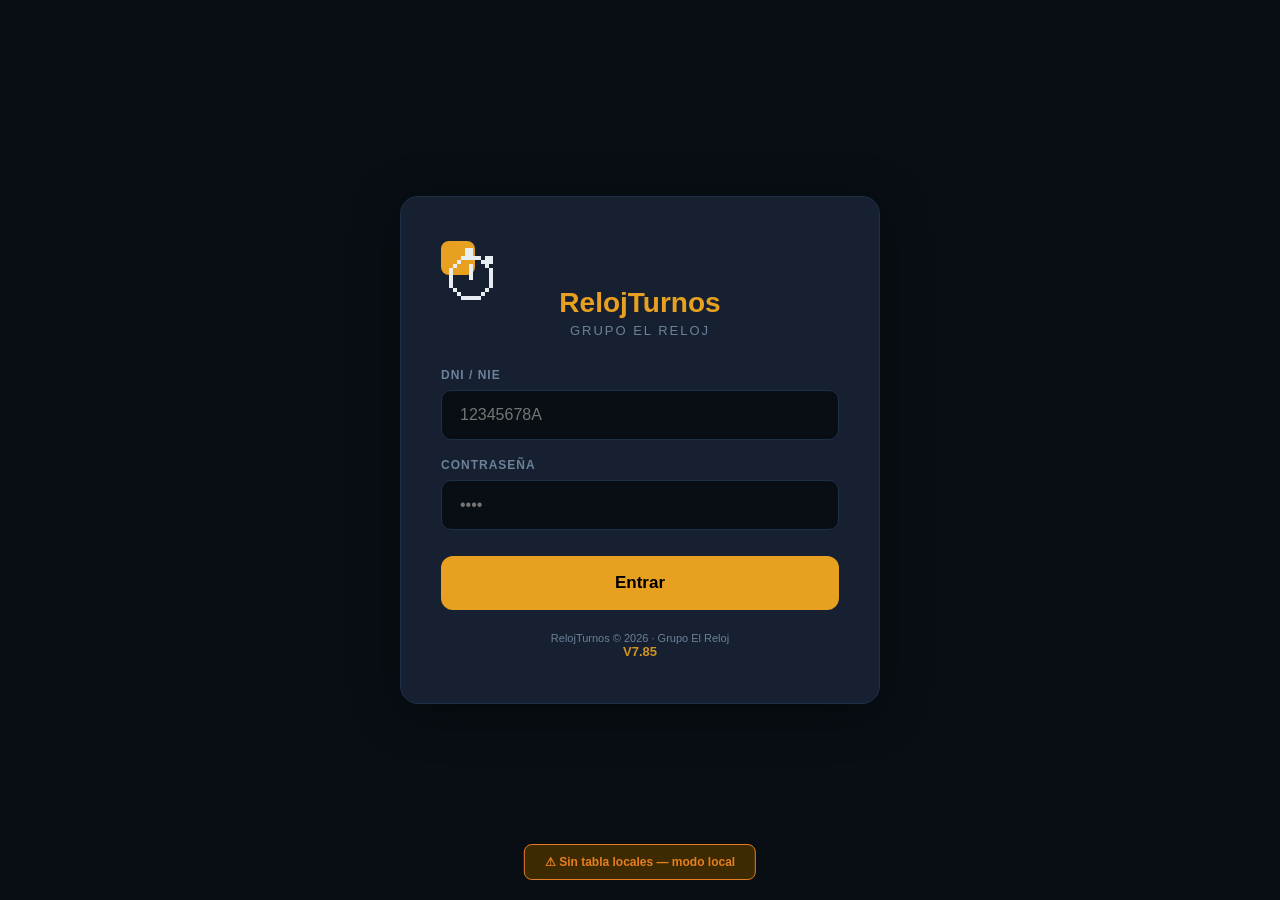
==== dev/index.html @ ee2811c6 "Add files via upload" ====
<!DOCTYPE html>
<html lang="es">
<head>
<meta charset="UTF-8">
<meta name="viewport" content="width=device-width, initial-scale=1.0">
<title>RelojTurnos v7.85 – Grupo El Reloj</title>
<link rel="stylesheet" href="style.css">
</head>
<body>
<!-- PANTALLA LOGIN -->
<div id="login-screen">
  <div class="login-box">
      <div class="login-logo">
      <div class="logo-icon" id="login-logo-icon">&#9201;</div>
      <div class="logo-text">RelojTurnos</div>
      <div class="logo-sub">Grupo El Reloj</div>
    </div>
    <div class="login-field">
      <label data-i18n="login_dni">DNI / NIE</label>
      <input type="text" id="login-dni" placeholder="12345678A" autocomplete="username" autocapitalize="characters" oninput="this.value=this.value.toUpperCase()" onkeydown="if(event.key==='Enter')doLogin()">
    </div>
    <div class="login-field">
      <label data-i18n="login_password">Contraseña</label>
      <input type="password" id="login-pass" placeholder="••••" autocomplete="current-password" onkeydown="if(event.key==='Enter')doLogin()">
    </div>
    <div class="login-error" id="login-error" data-i18n="login_error">Usuario o contraseña incorrectos</div>
    <button class="login-btn" onclick="doLogin()" data-i18n="login_btn">🔒 Entrar</button>
    <div class="login-footer">RelojTurnos © 2026 · Grupo El Reloj<br><span style="font-size:13px;font-weight:700;color:var(--accent);opacity:0.9">V7.85</span></div>
  </div>
</div>

<!-- VISTA PÚBLICA CUADRANTE (sin login, acceso por link) -->
<div id="vista-publica" style="display:none;min-height:100vh;background:var(--bg);padding:16px;font-family:inherit">
  <div style="max-width:700px;margin:0 auto">
    <div style="display:flex;align-items:center;gap:10px;margin-bottom:16px;padding-bottom:12px;border-bottom:1px solid var(--border)">
      <div class="logo-icon" style="width:36px;height:36px;font-size:18px">⏱</div>
      <div>
        <div style="font-weight:700;font-size:16px;color:var(--accent)">RelojTurnos</div>
        <div style="font-size:10px;color:var(--muted);letter-spacing:1px">GRUPO EL RELOJ</div>
      </div>
    </div>
    <div id="vp-loading" style="text-align:center;padding:40px;color:var(--muted)">⏳ Cargando cuadrante...</div>
    <div id="vp-content" style="display:none"></div>
    <div id="vp-error" style="display:none;text-align:center;padding:40px;color:var(--red)">⚠ Cuadrante no encontrado</div>
    <div style="text-align:center;margin-top:24px;font-size:10px;color:var(--muted)">RelojTurnos · Grupo El Reloj</div>
  </div>
</div>


<div id="portal-empleado">
  <div class="portal-header">
    <div style="display:flex;align-items:center;gap:10px">
      <div style="width:42px;height:42px;border-radius:50%;background:var(--accent)20;color:var(--accent);display:flex;align-items:center;justify-content:center;font-weight:700;font-size:18px" id="portal-avatar">?</div>
      <div>
        <div style="font-weight:700;font-size:18px;color:var(--text)" id="portal-nombre">Empleado</div>
        <div style="font-size:12px;color:var(--muted)" id="portal-local">—</div>
      </div>
    </div>
    <button onclick="doLogout()" style="background:none;border:1px solid var(--border);border-radius:8px;padding:6px 12px;color:var(--muted);font-size:11px;cursor:pointer">Salir</button>
  </div>
  <div class="portal-nav">
    <button class="portal-tab active" onclick="portalTab('cuadrante')" data-i18n="portal_cuadrante">📅 Cuadrante</button>
    <button class="portal-tab" onclick="portalTab('contrato')" data-i18n="portal_contrato">📄 Mi contrato</button>
    <button class="portal-tab" onclick="portalTab('actividad')" data-i18n="portal_actividad">🗂 Mi actividad</button>
    <button class="portal-tab" onclick="portalTab('password')" data-i18n="portal_password">🔒 Contraseña</button>
    <button class="portal-tab" onclick="portalTab('docs')">📁 Mis docs</button>
    <button class="portal-tab" onclick="portalTab('datos')">👤 Mis datos</button>
  </div>
  <div class="portal-content">
    <div id="portal-cuadrante"></div>
    <div id="portal-contrato" style="display:none"></div>
    <div id="portal-actividad" style="display:none"></div>
    <div id="portal-password" style="display:none">
      <div class="cambio-pass-form">
        <div style="font-size:17px;font-weight:700;color:var(--text);margin-bottom:14px" data-i18n="portal_cambiar_pass">🔒 Cambiar contraseña</div>
        <div class="login-field"><label data-i18n="portal_pass_actual">Contraseña actual</label><input type="password" id="pass-actual" placeholder="••••"></div>
        <div class="login-field"><label data-i18n="portal_pass_nueva">Nueva contraseña</label><input type="password" id="pass-nueva" placeholder="Mínimo 4 caracteres"></div>
        <div class="login-field"><label data-i18n="portal_pass_repite">Repetir nueva contraseña</label><input type="password" id="pass-repite" placeholder="Igual que la anterior"></div>
        <div class="login-error" id="pass-error" style="display:none"></div>
        <div id="pass-ok" style="display:none;background:#152d15;border:1px solid #2a5a2a;border-radius:8px;padding:10px;font-size:12px;color:#5ddb5d;margin-bottom:10px" data-i18n="toast_pass_cambiada">✓ Contraseña cambiada correctamente</div>
        <button class="login-btn" onclick="cambiarPassword()" data-i18n="portal_pass_btn">🔒 Cambiar contraseña</button>
      </div>
    </div>
    <div id="portal-docs" style="display:none"></div>
    <div id="portal-datos" style="display:none"></div>
  </div>
</div>

<div id="sidebar-overlay" onclick="closeSidebar()"></div>
<div id="sidebar">
  <div id="sidebar-head">
    <div class="logo">
      <div class="logo-icon" id="sb-logo-icon">&#9201;</div>
      <div><div class="logo-text" id="sb-appname">RelojTurnos</div><div class="logo-sub" id="sb-groupname">Grupo El Reloj</div></div>
    </div>
    <button onclick="closeSidebar()" id="sidebar-close-btn" title="Cerrar menú">&#10005;</button>
  </div>
  <nav id="sidebar-nav">
    <div class="snav-item" id="snav-0" onclick="goStep(0);closeSidebar()">&#127968; Dashboard</div>
    <div class="snav-sep"></div>
    <div class="snav-label">Cuadrante</div>
    <div class="snav-item" id="snav-1" onclick="abrirCuadrante();closeSidebar()">&#128197; Cuadrante semanal</div>
    <div class="snav-item" id="snav-17" onclick="goStep(17);closeSidebar()">&#128101; Gestión del equipo</div>
    <div class="snav-sep"></div>
    <div class="snav-label">Herramientas IA</div>
    <div class="snav-item" id="snav-14" onclick="goStep(14);closeSidebar()">&#129302; Asistente IA</div>
    <div class="snav-item" id="snav-15" onclick="goStep(15);closeSidebar()">&#9888;&#65039; Avisos</div>
    <div class="snav-item" id="snav-16" onclick="goStep(16);closeSidebar()">&#9989; Tareas</div>
    <div class="snav-sep"></div>
    <div class="snav-label">Administración</div>
    <div class="snav-item" id="snav-7" onclick="goStep(7);closeSidebar()">&#128176; Costes</div>
    <div class="snav-item" id="snav-8" onclick="abrirVistaDirector();closeSidebar()">&#128196; Dirección General</div>
    <div class="snav-item" id="snav-12" onclick="goStep(12);closeSidebar()">&#128722; Compras</div>
    <div class="snav-sep"></div>
    <div class="snav-item" id="snav-9" onclick="goStep(9);closeSidebar()">&#128101; Usuarios</div>
    <div class="snav-item" id="snav-10" onclick="goStep(10);closeSidebar()">&#127912; Ajustes</div>
  </nav>
  <div id="sidebar-footer">
    <div style="font-size:10px;color:var(--muted);text-align:center">RelojTurnos v7.85 &middot; Grupo El Reloj</div>
  </div>
</div>
<header style="display:none" id="app-header">
  <div style="display:flex;align-items:center;gap:12px">
    <button id="sidebar-toggle-btn" onclick="toggleSidebar()" title="Menú" style="background:none;border:none;color:var(--muted);cursor:pointer;font-size:22px;padding:4px 8px;line-height:1;border-radius:6px">&#9776;</button>
    <div class="logo">
      <div class="logo-icon" id="header-logo-icon">&#9201;</div>
      <div><div class="logo-text" id="header-appname">RelojTurnos</div><div class="logo-sub" id="header-groupname">Grupo El Reloj</div></div>
    </div>
  </div>
  <div style="display:flex;align-items:center;gap:12px">
    <div class="header-info">Local: <span id="header-local">&#8212;</span> &nbsp;&middot;&nbsp; Semana: <span id="header-semana">&#8212;</span></div>
    <button onclick="abrirPersonalizacion()" title="Personalizar app" style="background:none;border:1px solid var(--border);border-radius:8px;padding:6px 10px;color:var(--muted);cursor:pointer;font-size:16px;display:flex;align-items:center">&#127912;</button>
  </div>
</header>

<div class="container" style="display:none">
  <div class="steps" id="steps-bar" style="display:none">
    <div class="step active" id="step1" onclick="goStep(1)"><span class="step-num">1</span><span class="step-text" data-i18n="nav_local">Local</span></div>
    <div class="step" id="step2" onclick="goStep(2)"><span class="step-num">2</span><span class="step-text" data-i18n="nav_turnos">Turnos</span></div>
    <div class="step" id="step3" onclick="goStep(3)"><span class="step-num">3</span><span class="step-text" data-i18n="nav_equipo">Equipo</span></div>
    <div class="step" id="step4" onclick="goStep(4)"><span class="step-num">4</span><span class="step-text" data-i18n="nav_asignar">Asignar</span></div>
    <div class="step" id="step5" onclick="goStep(5)"><span class="step-num">5</span><span class="step-text" data-i18n="nav_eventos">Eventos</span></div>
    <div class="step" id="step6" onclick="goStep(6)"><span class="step-num">6</span><span class="step-text" data-i18n="nav_cuadrante">Cuadrante</span></div>
    <!-- Steps ocultos del flujo — se mantienen para goStep() pero no se ven -->
    <div class="step" id="step7" style="display:none"></div>
    <div class="step" id="step8" style="display:none"></div>
    <div class="step" id="step9" style="display:none"></div>
    <div class="step" id="step10" style="display:none"></div>
    <div class="step" id="step11" style="display:none"></div>
    <div class="step" id="step12" style="display:none"></div>
  </div>

  <!-- PASO 1 -->
  <div class="screen active" id="screen1">
    <div class="card">
      <div class="card-title" data-i18n="p1_titulo">¿Qué local y semana vamos a planificar?</div>
      <div class="card-sub" data-i18n="p1_sub">Selecciona el restaurante, la semana y la configuración básica</div>
      <div class="form-row">
        <div class="form-group">
          <label data-i18n="p1_local">Local</label>
          <select id="local-select" onchange="onLocalChange()">
            <option value="" data-i18n="opt_selecciona_local">Selecciona local...</option>
            <option value="La Cala">Restaurante La Cala</option>
            <option value="Roto's Burguer">Roto's Burguer</option>
            <option value="Otro">Otro local</option>
          </select>
          <div id="otro-local-wrap" style="display:none">
            <input class="otro-input" id="otro-local-input" type="text" data-i18n-placeholder="opt_selecciona_local" placeholder="Escribe el nombre del local...">
          </div>
        </div>
        <div class="form-group">
          <label data-i18n="p1_semana">Semana que empieza el</label>
          <select id="fecha-inicio"></select>
        </div>
      </div>
      <div class="form-row">
        <div class="form-group"><label data-i18n="p1_apertura">Hora apertura</label><select id="hora-apertura"></select></div>
        <div class="form-group"><label data-i18n="p1_cierre">Hora cierre</label><select id="hora-cierre"></select></div>
      </div>
      <div class="form-group">
        <label data-i18n="p1_diasflojos">Días de menor afluencia (fiesta sugerida)</label>
        <div style="display:flex;gap:8px;flex-wrap:wrap;padding:10px 14px;background:var(--darker);border:1px solid var(--border);border-radius:8px">
          <label style="display:flex;align-items:center;gap:5px;font-size:13px;color:var(--text);text-transform:none;letter-spacing:0;font-weight:500;cursor:pointer"><input type="checkbox" value="0" checked onchange="syncDiasFlojos()" style="accent-color:var(--accent)"> Lunes</label>
          <label style="display:flex;align-items:center;gap:5px;font-size:13px;color:var(--text);text-transform:none;letter-spacing:0;font-weight:500;cursor:pointer"><input type="checkbox" value="1" onchange="syncDiasFlojos()" style="accent-color:var(--accent)"> Martes</label>
          <label style="display:flex;align-items:center;gap:5px;font-size:13px;color:var(--text);text-transform:none;letter-spacing:0;font-weight:500;cursor:pointer"><input type="checkbox" value="2" checked onchange="syncDiasFlojos()" style="accent-color:var(--accent)"> Mi&#233;rcoles</label>
          <label style="display:flex;align-items:center;gap:5px;font-size:13px;color:var(--text);text-transform:none;letter-spacing:0;font-weight:500;cursor:pointer"><input type="checkbox" value="3" onchange="syncDiasFlojos()" style="accent-color:var(--accent)"> Jueves</label>
          <label style="display:flex;align-items:center;gap:5px;font-size:13px;color:var(--text);text-transform:none;letter-spacing:0;font-weight:500;cursor:pointer"><input type="checkbox" value="4" onchange="syncDiasFlojos()" style="accent-color:var(--accent)"> Viernes</label>
          <label style="display:flex;align-items:center;gap:5px;font-size:13px;color:var(--text);text-transform:none;letter-spacing:0;font-weight:500;cursor:pointer"><input type="checkbox" value="5" onchange="syncDiasFlojos()" style="accent-color:var(--accent)"> S&#225;bado</label>
          <label style="display:flex;align-items:center;gap:5px;font-size:13px;color:var(--text);text-transform:none;letter-spacing:0;font-weight:500;cursor:pointer"><input type="checkbox" value="6" onchange="syncDiasFlojos()" style="accent-color:var(--accent)"> Domingo</label>
        </div>
        <select id="dias-flojos" multiple style="display:none">
          <option value="0" selected>Lunes</option>
          <option value="1">Martes</option>
          <option value="2" selected>Mi&#233;rcoles</option>
          <option value="3">Jueves</option>
          <option value="4">Viernes</option>
          <option value="5">S&#225;bado</option>
          <option value="6">Domingo</option>
        </select>
      </div>
      <div class="btn-row">
        <button class="btn btn-primary" onclick="nextStep(1)" data-i18n="p1_siguiente">Siguiente → Configurar turnos</button>
      </div>
    </div>
  </div>

  <!-- PASO 2 -->
  <div class="screen" id="screen2">
    <div class="card">
      <div class="card-title" data-i18n="p2_titulo">Configura los turnos del local</div>
      <div class="card-sub" data-i18n="p2_sub">Turnos calculados automáticamente. Activa solo los que usa este local.</div>
      <div class="info-box" id="info-box-turnos"></div>
      <div class="turno-config-grid" id="turnos-config-grid"></div>
      <hr class="divider">
      <div class="form-row">
        <div class="form-group">
          <label data-i18n="p2_media_fiesta">Duración media fiesta (horas trabajadas)</label>
          <select id="horas-media-fiesta">
            <option value="4">4 horas</option>
            <option value="4.5">4,5 horas</option>
            <option value="5" selected>5 horas</option>
          </select>
        </div>
        <div class="form-group">
          <label data-i18n="p2_jornada">Horas jornada completa</label>
          <select id="horas-jornada">
            <option value="8">8 horas</option>
            <option value="8.5">8,5 horas</option>
            <option value="9" selected>9 horas</option>
            <option value="9.5">9,5 horas</option>
            <option value="10">10 horas</option>
          </select>
        </div>
      </div>
      <div class="btn-row" style="margin-bottom:10px">
        <button class="btn btn-secondary" style="flex:1;background:#1a3a1a;border-color:#2a6a2a;color:#5ddb5d" onclick="guardarConfigTurnos()">💾 Guardar configuración de turnos</button>
      </div>
      <div class="btn-row space">
        <button class="btn btn-secondary" onclick="goStep(1)" data-i18n="p2_atras">← Atrás</button>
        <button class="btn btn-primary" onclick="nextStep(2)" data-i18n="p2_siguiente">Siguiente → Equipo</button>
      </div>
    </div>
  </div>

  <!-- PASO 3 -->
  <div class="screen" id="screen3">
    <div class="card">
      <div class="card-title" data-i18n="p3_titulo">¿Quién trabaja en este local?</div>
      <div class="card-sub" data-i18n="p3_sub">Empleados y su turno habitual. Las horas se calculan solas según los turnos asignados.</div>
      <div id="empleados-list" style="display:grid;grid-template-columns:1fr 1fr;gap:12px"></div>
      <button class="btn btn-ghost btn-sm" onclick="addEmpleado()" style="margin-top:4px" data-i18n="p3_añadir">+ Añadir empleado</button>

      <div style="margin-top:12px;background:var(--darker);border:1px dashed var(--border);border-radius:8px;padding:12px;font-size:12px;color:var(--muted)">
        &#128101; El equipo se carga autom&#225;ticamente desde BD. Para editar plantilla completa ve a <button class="btn btn-ghost btn-sm" onclick="goStep(17)" style="font-size:11px;padding:3px 8px;border-color:var(--border)">Gesti&#243;n del Equipo</button>
      </div>

      <div class="btn-row space">
        <button class="btn btn-secondary" onclick="goStep(2)" data-i18n="p2_atras">&#8592; Atr&#225;s</button>
        <button class="btn btn-primary" onclick="nextStep(3)" data-i18n="p3_siguiente">Siguiente &#8594; Asignar turnos</button>
      </div>
    </div>
  </div>

  <!-- PASO 4 -->
  <div class="screen" id="screen4">
    <div class="card">
      <div class="card-title" data-i18n="p4_titulo">Asigna los turnos de la semana</div>
      <div class="card-sub" data-i18n="p4_sub">Fiestas asignadas automáticamente según días flojos y mínimos de personal. Ajusta lo que necesites.</div>
      <div style="display:flex;gap:8px;margin-bottom:8px;flex-wrap:wrap">
        <button class="btn btn-ghost btn-sm" onclick="sugerirYRenderizar()" style="border-color:var(--green);color:var(--green)" data-i18n="p4_recalcular">⚡ Recalcular fiestas</button>
        <button class="btn btn-ghost btn-sm" onclick="rotarFiestas()" style="border-color:var(--purple);color:var(--purple)" data-i18n="p4_rotar">🔀 Rotar días (+1)</button>
      </div>
      <div id="p4-hints" style="font-size:10px;color:var(--muted);margin-bottom:12px;padding:8px 12px;background:var(--darker);border-radius:6px;border:1px solid var(--border);line-height:1.8">
        ⚡ <strong style="color:var(--green)">Recalcular</strong> — borra las fiestas actuales y las vuelve a asignar desde cero según días flojos y mínimos de personal.<br>
        🔀 <strong style="color:var(--purple)">Rotar días</strong> — desplaza los días de descanso de cada empleado +1 día, útil para que no descansen siempre el mismo día de la semana.
      </div>
      <div class="turno-legend" id="turno-legend"></div>
      <div id="turnos-asignacion"></div>
      <div class="btn-row space">
        <button class="btn btn-secondary" onclick="goStep(3)" data-i18n="p2_atras">← Atrás</button>
        <button class="btn btn-primary" onclick="nextStep(4)" data-i18n="p4_siguiente">Siguiente → Eventos</button>
      </div>
    </div>
  </div>

  <!-- PASO 5 -->
  <div class="screen" id="screen5">
    <div class="card">
      <div class="card-title" data-i18n="p5_titulo">¿Hay eventos especiales esta semana?</div>
      <div class="card-sub" data-i18n="p5_sub">Partidos, eventos, festivos que necesiten refuerzo de personal</div>
      <div id="eventos-list"><div id="no-eventos" style="color:var(--muted);font-size:12px;padding:18px 0;text-align:center" data-i18n="p5_no_eventos">No hay eventos añadidos</div></div>
      <hr class="divider">
      <div class="form-row three">
        <div class="form-group">
          <label data-i18n="p5_tipo">Tipo</label>
          <select id="evento-tipo">
            <option value="&#9917;">&#9917; Partido fútbol</option>
            <option value="&#127881;">&#127881; Evento especial</option>
            <option value="&#128197;">&#128197; Festivo local</option>
            <option value="&#127783;">&#127783; Mal tiempo</option>
            <option value="&#127939;">&#127939; Maratón / Carrera popular</option>
            <option value="&#127925;">&#127925; Concierto cercano</option>
          </select>
        </div>
        <div class="form-group">
          <label data-i18n="p5_dia">Día</label>
          <select id="evento-dia">
            <option value="0">Lunes</option><option value="1">Martes</option>
            <option value="2">Miércoles</option><option value="3">Jueves</option>
            <option value="4">Viernes</option><option value="5">Sábado</option>
            <option value="6">Domingo</option>
          </select>
        </div>
        <div class="form-group">
          <label data-i18n="p5_descripcion">Descripción</label>
          <select id="evento-desc-sel">
            <option value="" data-i18n="opt_selecciona">Selecciona...</option>
            <option value="Barça vs Madrid">Barça vs Madrid</option>
            <option value="Selección española">Selección española</option>
            <option value="Champions League">Champions League</option>
            <option value="Concierto Forum">Concierto Forum</option>
            <option value="Festivo local Barcelona">Festivo local Barcelona</option>
            <option value="Sant Jordi">Sant Jordi</option>
            <option value="Maratón Barcelona">Maratón Barcelona</option>
            <option value="Cursa Popular">Cursa Popular</option>
            <option value="Evento especial">Evento especial</option>
          </select>
        </div>
      </div>
      <div style="font-size:11px;font-weight:600;color:var(--muted);text-transform:uppercase;letter-spacing:.5px;margin-bottom:8px" data-i18n="p5_refuerzo">Personas de refuerzo</div>
      <div id="refuerzo-personas-list"></div>
      <button class="btn btn-ghost btn-sm" onclick="addRefuerzoPersona()" style="margin-bottom:14px" data-i18n="p5_añadir_refuerzo">+ Añadir persona de refuerzo</button>
      <div style="margin-bottom:14px">
        <button class="btn btn-primary btn-sm" onclick="addEvento()" data-i18n="p5_confirmar">✓ Confirmar y añadir evento</button>
      </div>
      <div class="btn-row space">
        <button class="btn btn-secondary" onclick="goStep(4)" data-i18n="p2_atras">← Atrás</button>
        <button class="btn btn-primary" onclick="generarCuadrante()" data-i18n="p5_generar">⚡ Generar cuadrante</button>
      </div>
    </div>
  </div>

  <!-- PASO 6 -->
  <div class="screen" id="screen6">
    <div id="cuadrante-output"></div>
    <div class="btn-row space">
      <button class="btn btn-secondary" onclick="goStep(4)" data-i18n="p6_editar">← Editar</button>
      <div style="display:flex;gap:8px;flex-wrap:wrap;align-items:center">
        <button class="btn btn-ghost btn-sm" id="btn-toggle-horas" onclick="toggleHoras()" data-i18n="p6_ocultar_horas">👁 Ocultar horas</button>
        <button class="btn btn-ghost btn-sm no-print" onclick="enviarCuadranteGrupoWA()" style="border-color:#25d366;color:#25d366" data-i18n="p6_enviar_grupo">📲 Enviar grupo WA</button>
        <button class="btn btn-ghost btn-sm no-print" onclick="enviarWATodos()" style="border-color:#25d366;color:#25d366;background:#25d36615" data-i18n="p6_wa_todos">📲 WA a todos</button>
        <button class="btn btn-ghost btn-sm" onclick="imprimirCuadrante()" data-i18n="p6_imprimir">🖨 Imprimir</button>
        <button class="btn btn-ghost btn-sm" id="btn-guardar-bd" onclick="guardarCuadranteEnBD()" style="border-color:var(--green);color:var(--green)" data-i18n="p6_guardar_bd">💾 Guardar en BD</button>
        <button class="btn btn-primary btn-sm" onclick="goStep(7)" data-i18n="p6_ver_costes">💰 Ver costes</button>
        <button class="btn btn-ghost btn-sm" onclick="goStep(1)" data-i18n="p6_nueva_semana">+ Nueva semana</button>
      </div>
    </div>
  </div>

  <!-- PASO 7: COSTES -->
  <div class="screen" id="screen7">
    <div class="card">
      <div class="card-title" data-i18n="p7_titulo">💰 Costes de personal</div>
      <div class="card-sub" id="costes-subtitulo" data-i18n="p7_sub">Cuadrante · Bruto nómina + SS empresa + Extras reales</div>

      <!-- Aviso datos pendientes -->
      <div id="costes-aviso" style="display:none;background:#2d1a0a;border:1px solid #6b3a00;border-radius:8px;padding:11px 15px;margin-bottom:16px;font-size:12px;color:#ffaa40">
        &#9888; Hay empleados sin datos salariales. Introdúcelos en la pestaña "Salarios" para ver el informe completo.
      </div>

      <!-- Pestañas -->
      <div class="tab-bar">
        <button class="tab-btn active" id="tab-planif" onclick="switchTab('planif')">&#128197; Planificación</button>
        <button class="tab-btn" id="tab-extras" onclick="switchTab('extras')">&#9889; Extras del día</button>
        <button class="tab-btn" id="tab-salarios" onclick="switchTab('salarios')">&#9999;&#65039; Salarios</button>
      </div>

      <!-- PESTAÑA 1: PLANIFICACIÓN -->
      <div class="tab-panel active" id="panel-planif">
        <div class="stats-grid" id="costes-kpis" style="margin-bottom:18px"></div>
        <div id="costes-cards" style="margin-bottom:14px"></div>
        <div id="costes-totales" style="margin-bottom:14px"></div>
        <!-- Refuerzos evento -->
        <div id="costes-refuerzos" style="margin-bottom:14px"></div>
        <div style="background:#1a1a2d;border:1px solid #2a2a5a;border-radius:7px;padding:10px 14px;font-size:10px;color:#8888cc;line-height:1.8;margin-bottom:14px">
          <strong style="color:#aaaaee">Cálculo:</strong>
          &nbsp;Coste/sem = (Bruto × 1,39 SS) ÷ 4,33 &nbsp;·&nbsp;
          H.Pact. = días trabajados × jornada &nbsp;·&nbsp;
          Total sem. = Coste fijo + extras diarias + refuerzos evento
        </div>
      </div>

      <!-- PESTAÑA 2: EXTRAS DEL DÍA -->
      <div class="tab-panel" id="panel-extras">
        <div style="font-size:12px;color:var(--muted);margin-bottom:16px;padding:10px 14px;background:var(--darker);border-radius:8px;border:1px solid var(--border)">
          &#128221; Anota aquí las horas extra puntuales fuera del acuerdo habitual. El responsable del local las registra el mismo día que ocurren.
        </div>
        <div id="extras-lista"></div>
        <button class="btn btn-ghost btn-sm" onclick="addExtraDia()" style="margin-top:4px">&#65291; Añadir horas extra</button>
        <div id="extras-resumen" style="margin-top:16px"></div>
      </div>

      <!-- PESTAÑA 3: SALARIOS -->
      <div class="tab-panel" id="panel-salarios">
        <div style="font-size:11px;color:var(--muted);margin-bottom:14px;padding:10px 14px;background:var(--darker);border-radius:8px;border:1px solid var(--border)">
          &#128274; Datos salariales introducidos por la dirección o responsable del local. En el futuro vendrán automáticamente del módulo de contratos/nóminas.
        </div>
        <div id="costes-editor"></div>
      </div>

      <div class="btn-row space" style="margin-top:18px">
        <button class="btn btn-secondary" onclick="goStep(0)" data-i18n="p7_atras">🏠 Dashboard</button>
        <div style="display:flex;gap:8px">
          <button class="btn btn-ghost btn-sm" onclick="imprimirCostes()">&#128424; Imprimir informe</button>
          <button class="btn btn-primary btn-sm" onclick="goStep(1)" data-i18n="p6_nueva_semana">+ Nueva semana</button>
          <button class="btn btn-ghost btn-sm" onclick="abrirVistaDirector()" style="border-color:#c0a020;color:#c0a020" data-i18n="p7_dir_gral">📋 Dirección General</button>
        </div>
      </div>
    </div>
  </div>
</div>

  <!-- PASO 8: VISTA DIRECTOR GENERAL -->
  <div class="screen" id="screen8">
    <div class="card">
      <div style="display:flex;align-items:center;justify-content:space-between;margin-bottom:4px">
        <div class="card-title" style="margin:0" data-i18n="p8_titulo">📋 Dirección General</div>
        <span style="font-size:9px;background:#c0a02020;color:#c0a020;padding:3px 9px;border-radius:12px;font-weight:700">GRUPO EL RELOJ</span>
      </div>
      <div class="card-sub" id="director-subtitulo" data-i18n="p8_sub">Resumen semanal de todos los locales</div>

      <div style="display:flex;gap:8px;margin-bottom:16px;flex-wrap:wrap">
        <button class="btn btn-ghost btn-sm" onclick="cargarVistaDirector()" style="border-color:var(--green);color:var(--green)" data-i18n="p8_actualizar">🔄 Actualizar</button>
        <select id="director-semana-sel" onchange="cargarVistaDirector()" style="background:var(--card);border:1px solid var(--border);border-radius:7px;padding:6px 10px;color:var(--text);font-size:11px">
          <option value="">Semana actual</option>
        </select>
      </div>

      <!-- KPIs globales -->
      <div id="director-kpis" style="display:grid;grid-template-columns:repeat(4,1fr);gap:8px;margin-bottom:16px"></div>

      <!-- Cards por local -->
      <div id="director-locales" style="margin-bottom:14px"></div>

      <!-- Comparativa -->
      <div id="director-comparativa" style="margin-bottom:14px"></div>

      <!-- Registro de actividad — solo Dirección General -->
      <div id="director-audit-wrap" style="margin-bottom:14px">
        <div style="display:flex;align-items:center;justify-content:space-between;margin-bottom:10px;flex-wrap:wrap;gap:8px">
          <div style="font-size:13px;font-weight:700;color:var(--text)" data-i18n="p8_audit_titulo">🗂 Registro de actividad</div>
          <div style="display:flex;gap:6px;align-items:center;flex-wrap:wrap">
            <select id="audit-filtro-local" onchange="cargarAuditLog()" style="background:var(--card);border:1px solid var(--border);border-radius:6px;padding:4px 8px;color:var(--text);font-size:10px">
              <option value="">Todos los locales</option>
              <option value="1">La Cala</option>
              <option value="2">Roto's Burguer</option>
            </select>
            <select id="audit-filtro-accion" onchange="cargarAuditLog()" style="background:var(--card);border:1px solid var(--border);border-radius:6px;padding:4px 8px;color:var(--text);font-size:10px">
              <option value="">Todas las acciones</option>
              <option value="LOGIN">Login</option>
              <option value="GUARDAR_CUADRANTE">Cuadrantes</option>
              <option value="ACTUALIZAR_CUADRANTE">Cuadrantes (update)</option>
              <option value="GUARDAR_ARQUEO">Arqueos</option>
              <option value="EDITAR_ARQUEO">Arqueos (edición)</option>
              <option value="CREAR_USUARIO">Usuarios</option>
              <option value="CAMBIAR_PASSWORD">Contraseñas</option>
            </select>
          </div>
        </div>
        <div id="director-audit" style="max-height:340px;overflow-y:auto;border:1px solid var(--border);border-radius:9px;padding:8px">
          <div style="color:var(--muted);font-size:11px;text-align:center;padding:14px">⏳ Cargando...</div>
        </div>
      </div>

      <div class="btn-row space" style="margin-top:18px">
        <button class="btn btn-secondary" onclick="goStep(7)">&#8592; Costes</button>
        <div style="display:flex;gap:8px;flex-wrap:wrap">
          <button class="btn btn-ghost btn-sm" onclick="imprimirDirector()" data-i18n="p8_imprimir">🖨 Imprimir resumen</button>
        </div>
      </div>
    </div>
  </div>
  <!-- PASO 9: GESTIÓN DE USUARIOS -->
  <div class="screen" id="screen9">
    <div class="card">
      <div style="display:flex;align-items:center;justify-content:space-between;margin-bottom:4px">
        <div class="card-title" style="margin:0" data-i18n="p9_titulo">👥 Gestión de Usuarios</div>
        <span style="font-size:9px;background:#6b8fff20;color:#6b8fff;padding:3px 9px;border-radius:12px;font-weight:700">SOLO DIRECTORA</span>
      </div>
      <div class="card-sub" data-i18n="p9_sub">Crea y gestiona los accesos del personal</div>

      <!-- Formulario nuevo usuario -->
      <div style="background:var(--darker);border:1px solid var(--border);border-radius:10px;padding:14px;margin-bottom:14px">
        <div style="font-size:12px;font-weight:700;color:var(--accent);margin-bottom:12px" data-i18n="p9_nuevo_usuario">+ Nuevo usuario</div>

        <!-- Datos laborales -->
        <div style="font-size:11px;font-weight:700;color:var(--text);margin-bottom:8px;padding-bottom:6px;border-bottom:1px solid var(--border)">🏢 Datos laborales</div>
        <div class="form-row">
          <div class="form-group">
            <label data-i18n="p9_nombre">Nombre completo</label>
            <input type="text" id="nu-nombre" placeholder="Ej: MARILYN" oninput="this.value=this.value.toUpperCase()" class="inp-sm">
          </div>
          <div class="form-group">
            <label data-i18n="p9_dni">DNI / NIE</label>
            <input type="text" id="nu-dni" placeholder="12345678A" oninput="this.value=this.value.toUpperCase()" class="inp-sm">
          </div>
        </div>
        <div class="form-row">
          <div class="form-group">
            <label data-i18n="p9_ss">Nº Afiliación Seg. Social</label>
            <input type="text" id="nu-ss" placeholder="081153483246" class="inp-sm">
            <div style="font-size:9px;color:var(--muted);margin-top:3px" data-i18n="p9_ss_hint">Los últimos 4 dígitos serán la contraseña inicial</div>
          </div>
          <div class="form-group">
            <label data-i18n="p9_rol">Rol en la app</label>
            <select id="nu-rol" class="inp-sm" onchange="document.getElementById('nu-local-group').style.display=this.value==='directora_general'?'none':''">
              <option value="empleado">Empleado</option>
              <option value="directora">Director/a</option>
              <option value="directora_general">Dirección General</option>
            </select>
          </div>
          <div class="form-group" id="nu-local-group">
            <label data-i18n="p9_local">Local</label>
            <select id="nu-local" class="inp-sm">
              <option value="1">La Cala</option>
              <option value="2">Roto's Burguer</option>
            </select>
          </div>
        </div>
        <div class="form-row">
          <div class="form-group">
            <label>📱 Teléfono / WhatsApp</label>
            <input type="tel" id="nu-telefono" placeholder="34612345678" maxlength="15" class="inp-sm">
          </div>
          <div class="form-group">
            <label>🕐 Turno habitual</label>
            <select id="nu-turno" class="inp-sm">
              <option value="manana">🌅 Mañana</option>
            </select>
          </div>
        </div>

        <!-- Datos personales (solo empleado) -->
        <div style="font-size:11px;font-weight:700;color:var(--muted);margin:14px 0 8px;padding-bottom:6px;border-bottom:1px solid var(--border)">
          👤 Datos personales <span style="font-size:9px;font-weight:400;margin-left:4px">— el empleado lo rellena desde su portal</span>
        </div>
        <div style="opacity:0.45;pointer-events:none">
          <div class="form-row">
            <div class="form-group">
              <label>✉ Email</label>
              <input type="email" id="nu-email" disabled placeholder="empleado@email.com" class="inp-sm">
            </div>
            <div class="form-group">
              <label>📍 Dirección (calle y nº)</label>
              <input type="text" id="nu-direccion" disabled placeholder="Calle Mayor, 12" class="inp-sm">
            </div>
          </div>
          <div class="form-row">
            <div class="form-group">
              <label>Piso / Puerta</label>
              <input type="text" id="nu-piso" disabled placeholder="2º B" class="inp-sm">
            </div>
            <div class="form-group">
              <label>Ciudad</label>
              <input type="text" id="nu-ciudad" disabled placeholder="Marbella" class="inp-sm">
            </div>
          </div>
          <div class="form-row">
            <div class="form-group">
              <label>Código Postal</label>
              <input type="text" id="nu-cp" disabled placeholder="29600" maxlength="5" class="inp-sm">
            </div>
            <div class="form-group">
              <label>Provincia</label>
              <input type="text" id="nu-provincia" disabled placeholder="Málaga" class="inp-sm">
            </div>
          </div>
        </div>

        <div id="nu-error" style="display:none;background:#2d1515;border:1px solid #6b2020;border-radius:7px;padding:8px 12px;font-size:11px;color:#ff8080;margin-bottom:10px"></div>
        <div id="nu-ok" style="display:none;background:#152d15;border:1px solid #2a5a2a;border-radius:7px;padding:8px 12px;font-size:11px;color:#5ddb5d;margin-bottom:10px"></div>
        <button class="btn btn-primary btn-sm" onclick="crearUsuario()" data-i18n="p9_crear">🔒 Crear usuario</button>
      </div>

      <!-- Lista de usuarios -->
      <div style="font-size:12px;font-weight:700;color:var(--text);margin-bottom:10px" data-i18n="p9_lista">Usuarios registrados</div>
      <div id="usuarios-lista">
        <div style="color:var(--muted);font-size:12px;text-align:center;padding:20px">Cargando...</div>
      </div>

      <div class="btn-row space" style="margin-top:18px">
        <button class="btn btn-secondary" onclick="goStep(0)">🏠 Dashboard</button>
        <button class="btn btn-ghost btn-sm" onclick="cargarUsuarios()" style="border-color:var(--green);color:var(--green)">&#128257; Actualizar lista</button>
      </div>
    </div>

    <!-- MODAL EDITAR USUARIO -->
    <div id="modal-editar-usuario" style="display:none;position:fixed;inset:0;background:#00000090;z-index:200;align-items:center;justify-content:center">
      <div style="background:var(--card);border:1px solid var(--border);border-radius:14px;padding:22px;width:min(440px,95vw);max-height:90vh;overflow-y:auto">
        <div style="font-size:14px;font-weight:700;margin-bottom:12px">✏️ Editar Usuario</div>
        <input type="hidden" id="eu-id">
        <div style="font-size:11px;font-weight:700;color:var(--text);margin-bottom:8px;padding-bottom:5px;border-bottom:1px solid var(--border)">🏢 Datos laborales</div>
        <div class="form-row">
          <div class="form-group">
            <label>Nombre</label>
            <input type="text" id="eu-nombre" placeholder="Nombre completo">
          </div>
          <div class="form-group">
            <label>DNI / NIE</label>
            <input type="text" id="eu-dni" placeholder="12345678X">
          </div>
        </div>
        <div class="form-row">
          <div class="form-group">
            <label>Rol</label>
            <select id="eu-rol" onchange="euRolChange()">
              <option value="empleado">Empleado</option>
              <option value="directora">Director/a</option>
              <option value="directora_general">Dirección General</option>
            </select>
          </div>
          <div class="form-group" id="eu-local-group">
            <label>Local</label>
            <select id="eu-local">
              <option value="1">🍽 La Cala</option>
              <option value="2">🍔 Roto's Burguer</option>
            </select>
          </div>
        </div>
        <div class="form-row">
          <div class="form-group">
            <label>Estado</label>
            <select id="eu-activo">
              <option value="1">✅ Activo</option>
              <option value="0">❌ Inactivo</option>
            </select>
          </div>
          <div class="form-group">
            <label>Nueva contraseña (opcional)</label>
            <input type="text" id="eu-pass" placeholder="Dejar vacío = sin cambios">
          </div>
        </div>
        <div class="form-row">
          <div class="form-group">
            <label>Nº Seguridad Social</label>
            <input type="text" id="eu-ss" placeholder="XXXXXXXXXXX">
          </div>
          <div class="form-group">
            <label>Teléfono</label>
            <input type="tel" id="eu-telefono" placeholder="6XX XXX XXX">
          </div>
        </div>
        <div style="font-size:11px;font-weight:700;color:var(--muted);margin:14px 0 8px;padding-bottom:5px;border-bottom:1px solid var(--border)">
          👤 Datos personales <span style="font-size:9px;font-weight:400;margin-left:4px">— gestionados por el empleado desde su portal</span>
        </div>
        <div class="form-row">
          <div class="form-group">
            <label>Email</label>
            <input type="email" id="eu-email" placeholder="empleado@email.com">
          </div>
          <div class="form-group">
            <label>Dirección (calle y nº)</label>
            <input type="text" id="eu-direccion" placeholder="Calle Mayor, 12">
          </div>
        </div>
        <div class="form-row">
          <div class="form-group">
            <label>Piso / Puerta</label>
            <input type="text" id="eu-piso" placeholder="2º B">
          </div>
          <div class="form-group">
            <label>Ciudad</label>
            <input type="text" id="eu-ciudad" placeholder="Marbella">
          </div>
        </div>
        <div class="form-row">
          <div class="form-group">
            <label>Código Postal</label>
            <input type="text" id="eu-cp" placeholder="29600" maxlength="5">
          </div>
          <div class="form-group">
            <label>Provincia</label>
            <input type="text" id="eu-provincia" placeholder="Málaga">
          </div>
        </div>
        <div id="eu-error" style="display:none;background:#2d1515;border:1px solid #6b2020;border-radius:7px;padding:8px 12px;font-size:11px;color:#ff8080;margin-bottom:8px"></div>
        <div id="eu-ok" style="display:none;background:#152d15;border:1px solid #2a5a2a;border-radius:7px;padding:8px 12px;font-size:11px;color:#5ddb5d;margin-bottom:8px"></div>
        <div style="display:flex;gap:8px;justify-content:flex-end;margin-top:16px">
          <button class="btn btn-ghost btn-sm" onclick="cerrarEditarUsuario()">Cancelar</button>
          <button class="btn btn-primary btn-sm" onclick="guardarEditarUsuario()">💾 Guardar cambios</button>
        </div>
      </div>
    </div>

    <!-- MODAL EDITAR EMPLEADO SIN USUARIO -->
    <div id="modal-editar-empleado" style="display:none;position:fixed;inset:0;background:#00000090;z-index:200;align-items:center;justify-content:center">
      <div style="background:var(--card);border:1px solid var(--border);border-radius:14px;padding:22px;width:min(400px,95vw);max-height:90vh;overflow-y:auto">
        <div style="font-size:14px;font-weight:700;margin-bottom:16px">✏️ Editar Empleado</div>
        <input type="hidden" id="ee-id">
        <div class="form-row">
          <div class="form-group">
            <label>Nombre</label>
            <input type="text" id="ee-nombre" placeholder="NOMBRE COMPLETO" oninput="this.value=this.value.toUpperCase()">
          </div>
          <div class="form-group">
            <label>Teléfono / WhatsApp</label>
            <input type="tel" id="ee-telefono" placeholder="34612345678" maxlength="15">
          </div>
        </div>
        <div class="form-row">
          <div class="form-group">
            <label>Local</label>
            <select id="ee-local">
              <option value="1">🍽 La Cala</option>
              <option value="2">🍔 Roto's Burguer</option>
            </select>
          </div>
          <div class="form-group">
            <label>Turno habitual</label>
            <select id="ee-turno">
              <option value="manana">🌅 Mañana</option>
              <option value="tarde">🌆 Tarde</option>
              <option value="tarde2">🌆 Tarde 2</option>
              <option value="noche">🌙 Noche</option>
              <option value="intermedio">🔁 Intermedio</option>
              <option value="intermedio2">🔁 Intermedio 2</option>
              <option value="festivo">🎉 Festivo</option>
            </select>
          </div>
        </div>
        <div class="form-group">
          <label>Estado</label>
          <select id="ee-activo">
            <option value="1">✅ Activo</option>
            <option value="0">❌ Inactivo</option>
          </select>
        </div>
        <div id="ee-error" style="display:none;background:#2d1515;border:1px solid #6b2020;border-radius:7px;padding:8px 12px;font-size:11px;color:#ff8080;margin-bottom:8px"></div>
        <div id="ee-ok" style="display:none;background:#152d15;border:1px solid #2a5a2a;border-radius:7px;padding:8px 12px;font-size:11px;color:#5ddb5d;margin-bottom:8px"></div>
        <div style="display:flex;gap:8px;justify-content:flex-end;margin-top:16px">
          <button class="btn btn-ghost btn-sm" onclick="cerrarEditarEmpleado()">Cancelar</button>
          <button class="btn btn-primary btn-sm" onclick="guardarEditarEmpleado()">💾 Guardar cambios</button>
        </div>
      </div>
    </div>
  </div>

  <!-- PASO 10: PERSONALIZACIÓN APP -->
  <div class="screen" id="screen10">
    <div class="card">
      <div style="display:flex;align-items:center;justify-content:space-between;margin-bottom:4px">
        <div class="card-title" style="margin:0" data-i18n="p10_titulo">🎨 Personalización</div>
        <span style="font-size:9px;background:#c0a02020;color:#c0a020;padding:3px 9px;border-radius:12px;font-weight:700">DIRECCIÓN</span>
      </div>
      <div class="card-sub" data-i18n="p10_sub">Adapta la apariencia de RelojTurnos a tu empresa</div>

      <!-- 2 columnas en desktop, 1 en móvil -->
      <div style="display:grid;grid-template-columns:1fr 1fr;gap:14px;align-items:start">

        <!-- COLUMNA IZQUIERDA -->
        <div>
          <!-- Color de acento -->
          <div style="background:var(--darker);border:1px solid var(--border);border-radius:10px;padding:14px;margin-bottom:14px">
            <div style="font-size:13px;font-weight:700;color:var(--text);margin-bottom:12px" data-i18n="p10_color">&#127775; Color principal</div>
            <div style="display:flex;gap:10px;flex-wrap:wrap;margin-bottom:12px">
              <div onclick="aplicarColor('#e8a020')" style="width:32px;height:32px;border-radius:50%;background:#e8a020;cursor:pointer;border:3px solid #e8a020;box-shadow:0 0 0 2px var(--darker)" title="Dorado"></div>
              <div onclick="aplicarColor('#3498db')" style="width:32px;height:32px;border-radius:50%;background:#3498db;cursor:pointer" title="Azul"></div>
              <div onclick="aplicarColor('#2ecc71')" style="width:32px;height:32px;border-radius:50%;background:#2ecc71;cursor:pointer" title="Verde"></div>
              <div onclick="aplicarColor('#e74c3c')" style="width:32px;height:32px;border-radius:50%;background:#e74c3c;cursor:pointer" title="Rojo"></div>
              <div onclick="aplicarColor('#9b59b6')" style="width:32px;height:32px;border-radius:50%;background:#9b59b6;cursor:pointer" title="Morado"></div>
              <div onclick="aplicarColor('#1abc9c')" style="width:32px;height:32px;border-radius:50%;background:#1abc9c;cursor:pointer" title="Turquesa"></div>
              <div onclick="aplicarColor('#e67e22')" style="width:32px;height:32px;border-radius:50%;background:#e67e22;cursor:pointer" title="Naranja"></div>
              <div onclick="aplicarColor('#e91e63')" style="width:32px;height:32px;border-radius:50%;background:#e91e63;cursor:pointer" title="Rosa"></div>
            </div>
            <div style="display:flex;align-items:center;gap:8px">
              <label style="font-size:11px;color:var(--muted);text-transform:none;letter-spacing:0;margin:0" data-i18n="p10_color_custom">Personalizado:</label>
              <input type="color" id="color-custom" value="#e8a020" onchange="aplicarColor(this.value)" style="width:40px;height:28px;padding:2px;border:1px solid var(--border);border-radius:6px;background:var(--card);cursor:pointer">
            </div>
          </div>

          <!-- Tema -->
          <div style="background:var(--darker);border:1px solid var(--border);border-radius:10px;padding:14px;margin-bottom:14px">
            <div style="font-size:13px;font-weight:700;color:var(--text);margin-bottom:12px" data-i18n="p10_tema">&#127763; Tema</div>
            <div style="display:flex;gap:8px;flex-wrap:wrap">
              <button onclick="aplicarTema('dark')" id="btn-tema-dark" class="btn btn-primary btn-sm" data-i18n="p10_tema_dark">&#127762; Oscuro</button>
              <button onclick="aplicarTema('light')" id="btn-tema-light" class="btn btn-ghost btn-sm" data-i18n="p10_tema_light">&#9728;&#65039; Claro</button>
              <button onclick="aplicarTema('navy')" id="btn-tema-navy" class="btn btn-ghost btn-sm" data-i18n="p10_tema_navy">&#128674; Marino</button>
            </div>
          </div>

          <!-- Logo -->
          <div style="background:var(--darker);border:1px solid var(--border);border-radius:10px;padding:14px;margin-bottom:14px">
            <div style="font-size:13px;font-weight:700;color:var(--text);margin-bottom:4px" data-i18n="p10_logo">🖼️ Logo empresa</div>
            <div style="font-size:10px;color:var(--muted);margin-bottom:10px" data-i18n="p10_logo_sub">Header, login y documentos impresos</div>
            <div style="display:flex;align-items:center;gap:10px;flex-wrap:wrap">
              <div id="logo-preview-wrap" style="width:48px;height:48px;border-radius:8px;background:var(--card);border:1px solid var(--border);display:flex;align-items:center;justify-content:center;overflow:hidden;flex-shrink:0">
                <img id="logo-preview-img" src="" alt="" style="display:none;width:100%;height:100%;object-fit:contain">
                <span id="logo-preview-placeholder" style="font-size:20px">⏱</span>
              </div>
              <div style="flex:1">
                <label class="btn btn-ghost btn-sm" style="cursor:pointer;display:inline-block;font-size:11px">
                  <span data-i18n="p10_logo_subir">📁 Subir imagen</span>
                  <input type="file" accept="image/*" style="display:none" onchange="subirLogo(this)">
                </label>
                <div style="font-size:9px;color:var(--muted);margin-top:4px">PNG · JPG · SVG</div>
              </div>
              <button class="btn btn-ghost btn-sm" onclick="quitarLogo()" style="border-color:var(--red);color:var(--red);font-size:11px">🗑</button>
            </div>
          </div>

          <!-- Nombre empresa -->
          <div style="background:var(--darker);border:1px solid var(--border);border-radius:10px;padding:14px;margin-bottom:14px">
            <div style="font-size:13px;font-weight:700;color:var(--text);margin-bottom:10px" data-i18n="p10_empresa">&#127970; Nombre empresa</div>
            <div style="display:flex;gap:8px;align-items:center">
              <input type="text" id="custom-empresa" placeholder="Ej: Grupo El Reloj" maxlength="40" style="flex:1" oninput="aplicarNombreEmpresa(this.value)">
              <button class="btn btn-ghost btn-sm" onclick="aplicarNombreEmpresa(document.getElementById('custom-empresa').value)">&#10003;</button>
            </div>
          </div>

          <!-- Vista previa -->
          <div style="background:var(--darker);border:1px solid var(--border);border-radius:10px;padding:14px">
            <div style="font-size:13px;font-weight:700;color:var(--text);margin-bottom:10px" data-i18n="p10_preview">&#128065; Vista previa</div>
            <div id="preview-personaliz" style="background:var(--dark);border:1px solid var(--border);border-radius:8px;padding:12px">
              <div style="display:flex;align-items:center;gap:10px">
                <div style="width:30px;height:30px;background:var(--accent);border-radius:7px;display:flex;align-items:center;justify-content:center;font-size:16px">&#9201;</div>
                <div>
                  <div style="font-size:14px;font-weight:700;color:var(--accent)" id="prev-nombre">RelojTurnos</div>
                  <div style="font-size:9px;color:var(--muted);letter-spacing:2px" id="prev-empresa">GRUPO EL RELOJ</div>
                </div>
              </div>
              <div style="margin-top:8px;display:flex;gap:6px">
                <span style="background:var(--accent);color:var(--darker);padding:5px 10px;border-radius:5px;font-size:11px;font-weight:700" data-i18n="prev_activo">Activo</span>
                <span style="border:1px solid var(--border);padding:5px 10px;border-radius:5px;font-size:11px;color:var(--muted)" data-i18n="prev_normal">Normal</span>
              </div>
            </div>
          </div>
        </div>

        <!-- COLUMNA DERECHA -->
        <div>
          <!-- Parámetros de coste -->
          <div style="background:var(--darker);border:1px solid var(--border);border-radius:10px;padding:14px;margin-bottom:14px">
            <div style="font-size:13px;font-weight:700;color:var(--text);margin-bottom:4px" data-i18n="p10_costes_titulo">💰 Parámetros de coste</div>
            <div style="font-size:10px;color:var(--muted);margin-bottom:12px" data-i18n="p10_costes_sub">Afectan a todos los cálculos de nómina y SS</div>
            <div class="form-row">
              <div class="form-group">
                <label data-i18n="p10_ss_pct">% SS empresa</label>
                <div style="display:flex;align-items:center;gap:6px">
                  <input type="number" id="cfg-ss" min="20" max="60" step="0.1" placeholder="39" style="flex:1" oninput="aplicarParamsCoste()">
                  <span style="font-size:11px;color:var(--muted)">%</span>
                </div>
                <div style="font-size:9px;color:var(--muted);margin-top:2px" data-i18n="p10_ss_hint2">Estándar hostelería: 39%</div>
              </div>
              <div class="form-group">
                <label data-i18n="p10_divisor">Divisor mensual</label>
                <div style="display:flex;align-items:center;gap:6px">
                  <input type="number" id="cfg-divisor" min="4" max="5" step="0.01" placeholder="4.33" style="flex:1" oninput="aplicarParamsCoste()">
                  <span style="font-size:11px;color:var(--muted)">sem</span>
                </div>
                <div style="font-size:9px;color:var(--muted);margin-top:2px" data-i18n="p10_divisor_hint">Estándar: 4,33</div>
              </div>
            </div>
            <div id="cfg-coste-preview" style="margin-top:10px;background:var(--card);border-radius:7px;padding:8px 10px;font-size:11px;color:var(--muted)">
              <span data-i18n="p10_ejemplo">Ejemplo: 1.800€ →</span> <span id="cfg-coste-ej" style="color:var(--green);font-weight:700">—</span> <span data-i18n="p10_sem">/ sem</span>
            </div>
          </div>

          <!-- WhatsApp -->
          <div style="background:var(--darker);border:1px solid var(--border);border-radius:10px;padding:14px;margin-bottom:14px">
            <div style="font-size:13px;font-weight:700;color:var(--text);margin-bottom:4px" data-i18n="p10_wa_titulo">📲 WhatsApp grupos</div>
            <div style="font-size:10px;color:var(--muted);margin-bottom:12px" data-i18n="p10_wa_sub">Número del grupo de WhatsApp de cada local</div>
            <div class="form-group" style="margin-bottom:10px">
              <label>🍽 La Cala</label>
              <div style="display:flex;gap:6px;align-items:center">
                <input type="tel" id="cfg-wa-lacala" placeholder="34612345678" maxlength="15" style="flex:1" oninput="guardarConfigWA()">
              </div>
            </div>
            <div class="form-group" style="margin-bottom:10px">
              <label>🍔 Roto's Burguer</label>
              <div style="display:flex;gap:6px;align-items:center">
                <input type="tel" id="cfg-wa-rotos" placeholder="34612345678" maxlength="15" style="flex:1" oninput="guardarConfigWA()">
              </div>
            </div>
            <div class="form-group" style="margin-bottom:10px">
              <label>📲 Lorena (notif. checklist)</label>
              <div style="display:flex;gap:6px;align-items:center">
                <input type="tel" id="cfg-wa-lorena" placeholder="34612345678" maxlength="15" style="flex:1" oninput="guardarConfigWA()">
              </div>
            </div>
            <div style="font-size:9px;color:var(--muted);padding:7px 9px;background:var(--card);border-radius:6px;border:1px solid var(--border)" data-i18n="p10_wa_hint">
              💡 Teléfonos individuales de empleados se configuran en Gestión Usuarios
            </div>
          </div>

          <!-- Idioma -->
          <div style="background:var(--darker);border:1px solid var(--border);border-radius:10px;padding:14px;margin-bottom:14px">
            <div style="font-size:13px;font-weight:700;color:var(--text);margin-bottom:12px" data-i18n="p10_idioma">🌍 Idioma</div>
            <div style="display:flex;gap:8px;flex-wrap:wrap">
              <button onclick="aplicarIdioma('es')" id="btn-lang-es" class="btn btn-primary btn-sm">🇪🇸 Español</button>
              <button onclick="aplicarIdioma('ca')" id="btn-lang-ca" class="btn btn-ghost btn-sm">🏴󠁥󠁳󠁣󠁴󠁿 Català</button>
              <button onclick="aplicarIdioma('en')" id="btn-lang-en" class="btn btn-ghost btn-sm">🇬🇧 English</button>
            </div>
            <div style="font-size:9px;color:var(--muted);margin-top:8px" data-i18n="p10_aviso_parcial">⚠ Cambio parcial en esta versión</div>
          </div>

          <!-- Nota guardado -->
          <div style="background:#1a2d1a;border:1px solid #2a5a2a;border-radius:7px;padding:10px 12px;font-size:11px;color:#8ddb8d" data-i18n="p10_nota">
            &#9432; Los cambios se guardan en tu navegador al instante.
          </div>

          <!-- Clave API -->
          <div style="margin-top:16px">
            <div style="font-size:13px;font-weight:700;color:var(--text);margin-bottom:4px">🔑 Clave API (Asistente IA)</div>
            <div style="font-size:10px;color:var(--muted);margin-bottom:10px">Se guarda localmente en tu navegador, nunca en el servidor.</div>
            <button class="btn btn-ghost btn-sm" onclick="mostrarModalApiKey()" style="width:100%">🔄 Cambiar clave API</button>
          </div>
        </div>
      </div>

      <!-- @media móvil — colapsar a 1 columna -->

      <div class="btn-row space">
        <button class="btn btn-secondary" onclick="goStep(0)" data-i18n="p10_btn_usuarios">🏠 Dashboard</button>
        <button class="btn btn-ghost btn-sm" onclick="resetPersonalizacion()" style="border-color:var(--red);color:var(--red)" data-i18n="p10_btn_reset">&#8635; Restablecer por defecto</button>
      </div>
    </div>
  </div>

  <!-- PANTALLAS NUEVAS v7.0 SE INSERTAN AQUÍ -->

  <!-- SCREEN 0: DASHBOARD -->
  <div class="screen" id="screen0">
    <div id="dashboard-greeting" style="background:var(--card);border:1px solid var(--border);border-radius:16px;padding:28px 32px;margin-bottom:16px">
      <div id="dash-saludo" style="font-size:26px;font-weight:700;color:var(--accent);margin-bottom:6px">Buenos días, Lorena 👋</div>
      <div id="dash-fecha" style="font-size:15px;color:var(--muted);margin-bottom:4px"></div>
      <div id="dash-local" style="font-size:13px;color:var(--muted)"></div>
    </div>
    <!-- Selector de local -->
    <div style="background:var(--card);border:1px solid var(--border);border-radius:14px;padding:16px 20px;margin-bottom:20px;display:flex;align-items:center;gap:14px;flex-wrap:wrap">
      <div style="font-size:13px;font-weight:700;color:var(--muted);text-transform:uppercase;letter-spacing:1px;flex-shrink:0">📍 Local activo</div>
      <div style="display:flex;gap:8px;flex-wrap:wrap">
        <button id="dash-local-btn-1" onclick="setLocalActivo(1)" class="btn btn-sm" style="font-size:13px;padding:7px 16px">🍽 La Cala</button>
        <button id="dash-local-btn-2" onclick="setLocalActivo(2)" class="btn btn-sm" style="font-size:13px;padding:7px 16px">🍔 Roto's Burguer</button>
      </div>
      <div style="font-size:12px;color:var(--muted);margin-left:auto">Seleccionado: <b id="dash-local-nombre" style="color:var(--accent)">—</b></div>
    </div>
    <div style="display:grid;grid-template-columns:repeat(3,1fr);gap:16px" id="dash-grid">
      <!-- Fila 1 -->
      <div class="dash-btn" onclick="goStep(9)" title="Gestión de usuarios">
        <div class="dash-btn-icon">🧑‍💼</div>
        <div class="dash-btn-label">Empleados</div>
        <div class="dash-btn-sub">Alta y gestión usuarios</div>
      </div>
      <div class="dash-btn" onclick="abrirCuadrante()" title="Cuadrante semanal">
        <div class="dash-btn-icon">📅</div>
        <div class="dash-btn-label">Cuadrante</div>
        <div class="dash-btn-sub">Planifica la semana</div>
      </div>
      <div class="dash-btn" onclick="goStep(16)" title="Tareas del día">
        <div class="dash-btn-icon">✅</div>
        <div class="dash-btn-label">Tareas</div>
        <div class="dash-btn-sub">Checklist diario</div>
      </div>
      <!-- Fila 2 -->
      <div class="dash-btn dash-btn-ia" onclick="goStep(14)" title="Asistente IA">
        <div class="dash-btn-icon">🤖</div>
        <div class="dash-btn-label">Asistente IA</div>
        <div class="dash-btn-sub">Claude te ayuda</div>
      </div>
      <div class="dash-btn" onclick="goStep(12)" title="Gestión de compras">
        <div class="dash-btn-icon">🛒</div>
        <div class="dash-btn-label">Compras</div>
        <div class="dash-btn-sub">Artículos y proveedores</div>
      </div>
      <div class="dash-btn dash-btn-highlight" onclick="goStep(15)" title="Avisos a trabajadores">
        <div class="dash-btn-icon">⚠️</div>
        <div class="dash-btn-label">Avisos</div>
        <div class="dash-btn-sub">Incidencias formales</div>
      </div>
      <!-- Fila 3 -->
      <div class="dash-btn" onclick="goStep(18)" title="Inventario Cocina">
        <div class="dash-btn-icon">🍳</div>
        <div class="dash-btn-label">Inv. Cocina</div>
        <div class="dash-btn-sub">Stock al cierre</div>
      </div>
      <div class="dash-btn" onclick="goStep(19)" title="Inventario Almacén">
        <div class="dash-btn-icon">📦</div>
        <div class="dash-btn-label">Inv. Almacén</div>
        <div class="dash-btn-sub">Próximamente</div>
      </div>
      <div class="dash-btn" onclick="goStep(20)" title="Inventario Barra">
        <div class="dash-btn-icon">🍸</div>
        <div class="dash-btn-label">Inv. Barra</div>
        <div class="dash-btn-sub">Próximamente</div>
      </div>
    </div>
  </div>

  <!-- SCREEN 18: INVENTARIO COCINA -->
  <div class="screen" id="screen18">
    <div class="card">
      <div style="display:flex;align-items:center;justify-content:space-between;margin-bottom:16px;flex-wrap:wrap;gap:8px">
        <div class="card-title" style="margin:0">🍳 Inventario Cocina</div>
        <button onclick="goStep(0)" style="background:none;border:1px solid var(--border);border-radius:8px;padding:5px 14px;color:var(--muted);cursor:pointer;font-size:12px">🏠 Dashboard</button>
      </div>
      <div id="inv-cocina-content"></div>
    </div>
  </div>

  <!-- SCREEN 19: INVENTARIO ALMACÉN -->
  <div class="screen" id="screen19">
    <div class="card">
      <div style="display:flex;align-items:center;justify-content:space-between;margin-bottom:16px;flex-wrap:wrap;gap:8px">
        <div class="card-title" style="margin:0">📦 Inventario Almacén</div>
        <button onclick="goStep(0)" style="background:none;border:1px solid var(--border);border-radius:8px;padding:5px 14px;color:var(--muted);cursor:pointer;font-size:12px">🏠 Dashboard</button>
      </div>
      <div style="text-align:center;padding:48px 24px">
        <div style="font-size:48px;margin-bottom:16px">🚧</div>
        <div style="font-size:18px;font-weight:700;color:var(--text);margin-bottom:8px">Próximamente</div>
        <div style="font-size:13px;color:var(--muted)">El inventario de almacén estará disponible en una próxima actualización.</div>
      </div>
    </div>
  </div>

  <!-- SCREEN 20: INVENTARIO BARRA -->
  <div class="screen" id="screen20">
    <div class="card">
      <div style="display:flex;align-items:center;justify-content:space-between;margin-bottom:16px;flex-wrap:wrap;gap:8px">
        <div class="card-title" style="margin:0">🍸 Inventario Barra</div>
        <button onclick="goStep(0)" style="background:none;border:1px solid var(--border);border-radius:8px;padding:5px 14px;color:var(--muted);cursor:pointer;font-size:12px">🏠 Dashboard</button>
      </div>
      <div style="text-align:center;padding:48px 24px">
        <div style="font-size:48px;margin-bottom:16px">🚧</div>
        <div style="font-size:18px;font-weight:700;color:var(--text);margin-bottom:8px">Próximamente</div>
        <div style="font-size:13px;color:var(--muted)">El inventario de barra estará disponible en una próxima actualización.</div>
      </div>
    </div>
  </div>

  <!-- SCREEN 14: ASISTENTE IA -->
  <div class="screen" id="screen14">
    <div class="card">
      <div style="display:flex;align-items:center;justify-content:space-between;margin-bottom:4px;flex-wrap:wrap;gap:8px">
        <div class="card-title" style="margin:0">🤖 Asistente IA</div>
        <span style="font-size:9px;background:#9b59b620;color:#9b59b6;padding:3px 9px;border-radius:12px;font-weight:700">CLAUDE · SONNET</span>
      </div>
      <div class="card-sub">Tu asistente inteligente para gestión de restaurante</div>

      <div id="ia-paso1" class="ia-flow-step">
        <div style="font-size:14px;font-weight:700;color:var(--text);margin-bottom:16px">¿En qué te puedo ayudar?</div>
        <div style="display:grid;grid-template-columns:repeat(auto-fit,minmax(160px,1fr));gap:12px">
          <div class="ia-cat-btn" onclick="iaSelCat('redactar')">
            <div style="font-size:28px;margin-bottom:8px">✍️</div>
            <div style="font-weight:700;font-size:15px">Redactar</div>
            <div style="font-size:12px;color:var(--muted);margin-top:4px">Comunicados, avisos, cartas</div>
          </div>
          <div class="ia-cat-btn" onclick="iaSelCat('legal')">
            <div style="font-size:28px;margin-bottom:8px">⚖️</div>
            <div style="font-weight:700;font-size:15px">Duda legal</div>
            <div style="font-size:12px;color:var(--muted);margin-top:4px">Laboral, RRHH, convenio</div>
          </div>
          <div class="ia-cat-btn" onclick="iaSelCat('carta')">
            <div style="font-size:28px;margin-bottom:8px">🍽️</div>
            <div style="font-weight:700;font-size:15px">Carta y precios</div>
            <div style="font-size:12px;color:var(--muted);margin-top:4px">Menús, fichas, costes</div>
          </div>
          <div class="ia-cat-btn" onclick="iaSelCat('gestoria')">
            <div style="font-size:28px;margin-bottom:8px">📊</div>
            <div style="font-weight:700;font-size:15px">Gestoría</div>
            <div style="font-size:12px;color:var(--muted);margin-top:4px">Contabilidad, impuestos</div>
          </div>
          <div class="ia-cat-btn" onclick="iaSelCat('otro')">
            <div style="font-size:28px;margin-bottom:8px">💬</div>
            <div style="font-weight:700;font-size:15px">Otro</div>
            <div style="font-size:12px;color:var(--muted);margin-top:4px">Cualquier consulta</div>
          </div>
        </div>
      </div>

      <div id="ia-paso-canal" class="ia-flow-step" style="display:none">
        <div style="display:flex;align-items:center;gap:10px;margin-bottom:16px">
          <button class="btn btn-ghost btn-sm" onclick="iaVolver(1)">← Volver</button>
          <div style="font-size:15px;font-weight:700;color:var(--accent)">✍️ Redactar — ¿Por qué canal?</div>
        </div>
        <div style="display:grid;grid-template-columns:1fr 1fr;gap:12px;max-width:420px">
          <div class="ia-cat-btn" onclick="iaSelCanal('email')" style="text-align:center">
            <div style="font-size:28px;margin-bottom:8px">📧</div>
            <div style="font-weight:700;font-size:15px">Email</div>
            <div style="font-size:12px;color:var(--muted);margin-top:4px">Tono formal y profesional</div>
          </div>
          <div class="ia-cat-btn" onclick="iaSelCanal('whatsapp')" style="text-align:center">
            <div style="font-size:28px;margin-bottom:8px">💬</div>
            <div style="font-weight:700;font-size:15px">WhatsApp</div>
            <div style="font-size:12px;color:var(--muted);margin-top:4px">Tono cercano entre compañeros</div>
          </div>
        </div>
      </div>

      <div id="ia-paso2" class="ia-flow-step" style="display:none">
        <div style="display:flex;align-items:center;gap:10px;margin-bottom:16px">
          <button class="btn btn-ghost btn-sm" onclick="iaVolver(1)">← Volver</button>
          <div id="ia-cat-label" style="font-size:15px;font-weight:700;color:var(--accent)"></div>
        </div>
        <div id="ia-subcats" style="display:grid;grid-template-columns:repeat(auto-fit,minmax(200px,1fr));gap:10px"></div>
      </div>

      <div id="ia-paso3" class="ia-flow-step" style="display:none">
        <div style="display:flex;align-items:center;gap:10px;margin-bottom:16px">
          <button class="btn btn-ghost btn-sm" onclick="iaVolver(2)">← Volver</button>
          <div id="ia-subcat-label" style="font-size:14px;font-weight:700;color:var(--accent)"></div>
        </div>
        <div style="margin-bottom:14px">
          <label>Añade contexto o detalles (opcional)</label>
          <textarea id="ia-contexto" rows="4" placeholder="Describe tu situación con más detalle..." style="width:100%;background:var(--darker);border:1px solid var(--border);border-radius:8px;padding:10px 14px;color:var(--text);font-family:Arial,sans-serif;font-size:14px;outline:none;resize:vertical"></textarea>
        </div>
        <div style="margin-bottom:14px">
          <input type="file" id="ia-file-input" accept="image/*" style="display:none" onchange="iaImagenSeleccionada(event)">
          <button class="btn btn-ghost btn-sm" type="button" onclick="iaAdjuntarImagen()" style="font-size:12px">📎 Adjuntar imagen</button>
          <div id="ia-imagen-preview" style="display:none;margin-top:10px;align-items:center;gap:12px">
            <img id="ia-imagen-thumb" style="max-width:120px;max-height:90px;border-radius:6px;object-fit:contain;border:1px solid var(--border)">
            <button class="btn btn-ghost btn-sm" type="button" onclick="iaQuitarImagen()" style="font-size:11px;color:var(--red);border-color:var(--red)">✕ Quitar</button>
          </div>
        </div>
        <button class="btn btn-primary" onclick="iaEnviar()" id="ia-btn-enviar">🤖 Consultar a Claude</button>
      </div>

      <div id="ia-respuesta" style="display:none;margin-top:20px">
        <div style="display:flex;align-items:center;gap:8px;margin-bottom:12px">
          <div style="font-size:14px;font-weight:700;color:var(--accent)">🤖 Respuesta de Claude</div>
          <button class="btn btn-ghost btn-sm" onclick="iaNuevaConsulta()">+ Nueva consulta</button>
          <button class="btn btn-ghost btn-sm" onclick="iaCopiar()" id="ia-btn-copiar">📋 Copiar</button>
        </div>
        <div id="ia-respuesta-texto" style="background:var(--darker);border:1px solid var(--border);border-radius:10px;padding:18px;font-size:14px;line-height:1.8;white-space:pre-wrap;color:var(--text)"></div>
      </div>

      <div id="ia-loading" style="display:none;text-align:center;padding:30px">
        <div style="font-size:32px;margin-bottom:10px">⏳</div>
        <div style="color:var(--muted);font-size:14px">Claude está pensando...</div>
      </div>

      <div class="btn-row space" style="margin-top:20px">
        <button class="btn btn-secondary" onclick="goStep(0)">← Dashboard</button>
      </div>
    </div>
  </div>

  <!-- SCREEN 15: AVISOS TRABAJADORES -->
  <div class="screen" id="screen15">
    <div class="card">
      <div style="display:flex;align-items:center;justify-content:space-between;margin-bottom:4px;flex-wrap:wrap;gap:8px">
        <div class="card-title" style="margin:0">⚠️ Avisos a Trabajadores</div>
        <span style="font-size:9px;background:#e74c3c20;color:#e74c3c;padding:3px 9px;border-radius:12px;font-weight:700">SOLO DIRECCIÓN</span>
      </div>
      <div class="card-sub">Genera avisos formales con asistencia de IA</div>

      <div id="av-paso1" class="ia-flow-step">
        <div style="font-size:14px;font-weight:700;color:var(--text);margin-bottom:14px">1. Selecciona el empleado</div>
        <div style="display:flex;gap:10px;align-items:center;flex-wrap:wrap;margin-bottom:16px">
          <select id="av-empleado-sel" style="flex:1;min-width:200px" onchange="avSelEmpleado()">
            <option value="">— Selecciona empleado —</option>
          </select>
          <button class="btn btn-ghost btn-sm" onclick="avCargarEmpleados()">🔄 Actualizar lista</button>
        </div>
        <div id="av-paso1-siguiente" style="display:none">
          <button class="btn btn-primary" onclick="avIrPaso2()">Siguiente → Tipo de incidencia</button>
        </div>
      </div>

      <div id="av-paso2" class="ia-flow-step" style="display:none">
        <div style="display:flex;align-items:center;gap:10px;margin-bottom:16px">
          <button class="btn btn-ghost btn-sm" onclick="avVolver(1)">← Volver</button>
          <div style="font-size:14px;font-weight:700;color:var(--text)">2. Tipo de incidencia</div>
        </div>
        <div style="display:grid;grid-template-columns:repeat(auto-fit,minmax(200px,1fr));gap:10px" id="av-tipos-grid">
          <div class="av-tipo-btn" onclick="avSelTipo('Llegada tarde repetida','⏰')"><span class="av-tipo-icon">⏰</span>Llegada tarde repetida</div>
          <div class="av-tipo-btn" onclick="avSelTipo('Ausencia injustificada','🚫')"><span class="av-tipo-icon">🚫</span>Ausencia injustificada</div>
          <div class="av-tipo-btn" onclick="avSelTipo('Mal comportamiento con clientes','😡')"><span class="av-tipo-icon">😡</span>Mal comportamiento con clientes</div>
          <div class="av-tipo-btn" onclick="avSelTipo('Incumplimiento de uniforme','👕')"><span class="av-tipo-icon">👕</span>Incumplimiento de uniforme</div>
          <div class="av-tipo-btn" onclick="avSelTipo('Uso indebido del móvil','📱')"><span class="av-tipo-icon">📱</span>Uso indebido del móvil</div>
          <div class="av-tipo-btn" onclick="avSelTipo('Conflicto con compañeros','⚡')"><span class="av-tipo-icon">⚡</span>Conflicto con compañeros</div>
          <div class="av-tipo-btn" onclick="avSelTipo('Negligencia en el trabajo','⚠️')"><span class="av-tipo-icon">⚠️</span>Negligencia en el trabajo</div>
          <div class="av-tipo-btn" onclick="avSelTipo('Incumplimiento de APPCC/higiene','🧹')"><span class="av-tipo-icon">🧹</span>Incumplimiento APPCC/higiene</div>
          <div class="av-tipo-btn" onclick="avSelTipo('Desobediencia a instrucciones','📋')"><span class="av-tipo-icon">📋</span>Desobediencia a instrucciones</div>
          <div class="av-tipo-btn" onclick="avSelTipo('Abandono del puesto','🚶')"><span class="av-tipo-icon">🚶</span>Abandono del puesto</div>
        </div>
      </div>

      <div id="av-paso3" class="ia-flow-step" style="display:none">
        <div style="display:flex;align-items:center;gap:10px;margin-bottom:16px">
          <button class="btn btn-ghost btn-sm" onclick="avVolver(2)">← Volver</button>
          <div style="font-size:14px;font-weight:700;color:var(--text)">3. Nivel de gravedad</div>
        </div>
        <div style="display:grid;grid-template-columns:repeat(3,1fr);gap:12px;margin-bottom:16px">
          <div class="av-nivel-btn" id="av-nivel-1" onclick="avSelNivel(1)" style="border-color:#ffa040;color:#ffa040">
            <div style="font-size:22px">1</div>
            <div style="font-weight:700;margin-top:4px">Leve</div>
            <div style="font-size:11px;color:var(--muted);margin-top:4px">Advertencia verbal / Primer aviso</div>
          </div>
          <div class="av-nivel-btn" id="av-nivel-2" onclick="avSelNivel(2)" style="border-color:#e67e22;color:#e67e22">
            <div style="font-size:22px">2</div>
            <div style="font-weight:700;margin-top:4px">Moderado</div>
            <div style="font-size:11px;color:var(--muted);margin-top:4px">Aviso escrito / Segundo aviso</div>
          </div>
          <div class="av-nivel-btn" id="av-nivel-3" onclick="avSelNivel(3)" style="border-color:#e74c3c;color:#e74c3c">
            <div style="font-size:22px">3</div>
            <div style="font-weight:700;margin-top:4px">Grave</div>
            <div style="font-size:11px;color:var(--muted);margin-top:4px">Expediente disciplinario</div>
          </div>
        </div>
        <div style="margin-bottom:14px">
          <label>Descripción adicional de los hechos (opcional)</label>
          <textarea id="av-descripcion" rows="3" placeholder="Describe los hechos con detalle..." style="width:100%;background:var(--darker);border:1px solid var(--border);border-radius:8px;padding:10px 14px;color:var(--text);font-family:Arial,sans-serif;font-size:14px;outline:none;resize:vertical"></textarea>
        </div>
        <button class="btn btn-primary" onclick="avIrPasoCanal()">📨 Elegir canal y generar →</button>
      </div>

      <div id="av-paso-canal" class="ia-flow-step" style="display:none">
        <div style="display:flex;align-items:center;gap:10px;margin-bottom:16px">
          <button class="btn btn-ghost btn-sm" onclick="avVolver(3)">← Volver</button>
          <div style="font-size:15px;font-weight:700;color:var(--accent)">4. ¿Por qué canal envías el aviso?</div>
        </div>
        <div id="av-canal-contexto" style="font-size:12px;color:var(--muted);margin-bottom:14px;padding:8px 12px;background:var(--darker);border-radius:8px;border:1px solid var(--border)"></div>
        <div style="display:grid;grid-template-columns:1fr 1fr;gap:12px;max-width:420px">
          <div id="av-canal-btn-email" class="ia-cat-btn" onclick="avSelCanalYGenerar('email')" style="text-align:center">
            <div style="font-size:28px;margin-bottom:8px">📧</div>
            <div style="font-weight:700;font-size:15px">Email</div>
            <div style="font-size:12px;color:var(--muted);margin-top:4px">Formal pero humano, estructura clara</div>
          </div>
          <div id="av-canal-btn-whatsapp" class="ia-cat-btn" onclick="avSelCanalYGenerar('whatsapp')" style="text-align:center">
            <div style="font-size:28px;margin-bottom:8px">💬</div>
            <div style="font-weight:700;font-size:15px">WhatsApp</div>
            <div style="font-size:12px;color:var(--muted);margin-top:4px">Directo y cercano, máx. 5-6 líneas</div>
          </div>
        </div>
      </div>

      <div id="av-resultado" style="display:none;margin-top:20px">
        <div style="display:flex;align-items:center;gap:8px;margin-bottom:12px;flex-wrap:wrap">
          <div style="font-size:14px;font-weight:700;color:var(--text)">📄 Aviso generado</div>
          <button class="btn btn-ghost btn-sm" onclick="avCopiar()">📋 Copiar</button>
          <button class="btn btn-ghost btn-sm" onclick="avImprimir()" style="border-color:var(--accent);color:var(--accent)">🖨 Imprimir</button>
          <button class="btn btn-primary btn-sm" onclick="avGuardar()" id="av-btn-guardar">💾 Guardar en BD</button>
        </div>
        <div id="av-texto-generado" style="background:var(--darker);border:1px solid var(--border);border-radius:10px;padding:18px;font-size:14px;line-height:1.8;white-space:pre-wrap;color:var(--text)"></div>
        <div style="margin-top:12px">
          <button class="btn btn-ghost btn-sm" onclick="avNuevoAviso()">+ Nuevo aviso</button>
        </div>
      </div>

      <div id="av-loading" style="display:none;text-align:center;padding:30px">
        <div style="font-size:32px;margin-bottom:10px">⏳</div>
        <div style="color:var(--muted);font-size:14px">Generando aviso con IA...</div>
      </div>

      <div style="margin-top:28px">
        <div style="font-size:13px;font-weight:700;color:var(--text);margin-bottom:12px;display:flex;align-items:center;justify-content:space-between">
          <span>📋 Avisos guardados</span>
          <button class="btn btn-ghost btn-sm" onclick="avCargarHistorico()" style="font-size:11px">🔄 Actualizar</button>
        </div>
        <div id="av-historico" style="max-height:300px;overflow-y:auto">
          <div style="color:var(--muted);font-size:12px;text-align:center;padding:14px">Cargando...</div>
        </div>
      </div>

      <div class="btn-row space" style="margin-top:20px">
        <button class="btn btn-secondary" onclick="goStep(0)">← Dashboard</button>
      </div>
    </div>
  </div>

  <!-- SCREEN 16: CHECKLIST ROTATIVO -->
  <div class="screen" id="screen16">
    <div class="card">
      <div style="display:flex;align-items:center;justify-content:space-between;margin-bottom:4px;flex-wrap:wrap;gap:8px">
        <div class="card-title" style="margin:0">✅ Tareas del día</div>
        <span style="font-size:9px;background:#2ecc7120;color:#2ecc71;padding:3px 9px;border-radius:12px;font-weight:700">DIARIO</span>
      </div>
      <div class="card-sub">Tareas diarias por sección con responsable independiente</div>

      <div style="background:var(--darker);border:1px solid var(--border);border-radius:10px;padding:16px;margin-bottom:16px;display:flex;align-items:center;justify-content:space-between;flex-wrap:wrap;gap:12px">
        <div>
          <div style="font-size:12px;color:var(--muted);text-transform:uppercase;letter-spacing:1px;margin-bottom:4px">Fecha</div>
          <input type="date" id="cl-fecha" onchange="clCargarDia()" style="background:var(--card);border:1px solid var(--border);border-radius:7px;padding:7px 12px;color:var(--text);font-size:14px;outline:none">
        </div>
      </div>

      <div id="cl-progreso" style="margin-bottom:16px">
        <div style="display:flex;justify-content:space-between;font-size:12px;color:var(--muted);margin-bottom:6px">
          <span>Progreso del día</span>
          <span id="cl-progreso-txt">0 / 0</span>
        </div>
        <div style="background:var(--border);border-radius:6px;height:8px;overflow:hidden">
          <div id="cl-progreso-bar" style="height:100%;background:var(--green);width:0%;transition:width .3s;border-radius:6px"></div>
        </div>
      </div>

      <div id="cl-cargando" style="display:none;text-align:center;padding:24px;color:var(--muted);font-size:14px">⏳ Cargando...</div>
      <div id="cl-tareas-lista" style="margin-bottom:14px"></div>

      <div id="cl-resumen" style="margin-bottom:14px"></div>

      <div style="margin-bottom:14px">
        <label>Nota del día (incidencias, observaciones...)</label>
        <textarea id="cl-nota-dia" rows="2" placeholder="Opcional: anota incidencias del día..." style="width:100%;background:var(--darker);border:1px solid var(--border);border-radius:8px;padding:10px 14px;color:var(--text);font-family:Arial,sans-serif;font-size:14px;outline:none;resize:vertical" oninput="clGuardarNota()"></textarea>
      </div>

      <div class="btn-row space">
        <button class="btn btn-secondary" onclick="goStep(0)">← Dashboard</button>
        <button class="btn btn-ghost btn-sm" onclick="clCargarDia()" style="border-color:var(--green);color:var(--green)">&#128260; Actualizar</button>
      </div>
    </div>
  </div>

  <!-- (screen11 Arqueo eliminado en v7.0) -->


  <!-- PASO 12: GESTIÓN DE COMPRAS -->
  <div class="screen" id="screen12">
    <div class="card">
      <div style="display:flex;align-items:center;justify-content:space-between;margin-bottom:4px">
        <div class="card-title" style="margin:0" data-i18n="p12_titulo">🛒 Gestión de Compras</div>
        <span style="font-size:9px;background:#c0a02020;color:#c0a020;padding:3px 9px;border-radius:12px;font-weight:700">DIRECCIÓN</span>
      </div>
      <div class="card-sub" data-i18n="p12_sub">Artículos, proveedores, precios y análisis de rentabilidad</div>

      <!-- TABS -->
      <div style="display:flex;gap:6px;flex-wrap:wrap;margin:14px 0 0 0;border-bottom:1px solid var(--border);padding-bottom:0">
        <button class="cmp-tab active" onclick="cmpTab('articulos')" id="cmp-tab-articulos" data-i18n="p12_tab_articulos">📦 Artículos</button>
        <button class="cmp-tab" onclick="cmpTab('proveedores')" id="cmp-tab-proveedores" data-i18n="p12_tab_proveedores">🏭 Proveedores</button>
        <button class="cmp-tab" onclick="cmpTab('precios')" id="cmp-tab-precios" data-i18n="p12_tab_precios">💶 Precios</button>
        <button class="cmp-tab" onclick="cmpTab('analisis')" id="cmp-tab-analisis" data-i18n="p12_tab_analisis">📊 Análisis</button>
        <button class="cmp-tab" onclick="cmpTab('facturas')" id="cmp-tab-facturas">🧾 Facturas</button>
      </div>


      <!-- PANEL ARTÍCULOS -->
      <div class="cmp-panel active" id="cmp-panel-articulos">
        <div style="display:flex;gap:8px;align-items:center;margin-top:14px;flex-wrap:wrap">
          <input type="text" id="cmp-art-search" placeholder="🔍 Buscar artículo..." style="flex:1;min-width:150px" oninput="cmpRenderArticulos()">
          <select id="cmp-art-familia-filter" style="min-width:130px" onchange="cmpRenderArticulos()">
            <option value="">Todas las familias</option>
          </select>
          <select id="cmp-art-local-filter" style="min-width:130px" onchange="cmpRenderArticulos()">
            <option value="">Todos los locales</option>
            <option value="1">🍽 La Cala</option>
            <option value="2">🍔 Roto's Burguer</option>
          </select>
          <button class="btn btn-primary btn-sm" onclick="cmpAbrirModalArticulo()" data-i18n="p12_nuevo_art">+ Artículo</button>
          <button class="btn btn-ghost btn-sm" onclick="cmpAbrirModalFamilia()" style="border-color:var(--accent);color:var(--accent)">+ Familia</button>
          <button class="btn btn-ghost btn-sm" onclick="cmpAbrirImport('articulos')" style="border-color:var(--muted);color:var(--muted)">📥 Importar</button>
          <button class="btn btn-ghost btn-sm" onclick="cmpExportar('articulos')" style="border-color:#2ecc71;color:#2ecc71">📤 Exportar</button>
        </div>
        <div id="cmp-familias-chips" style="display:flex;flex-wrap:wrap;gap:6px;margin:8px 0 4px"></div>
        <div id="cmp-articulos-list"></div>
      </div>

      <!-- PANEL PROVEEDORES -->
      <div class="cmp-panel" id="cmp-panel-proveedores">
        <div style="display:flex;gap:8px;align-items:center;margin-top:14px;flex-wrap:wrap">
          <input type="text" id="cmp-prov-search" placeholder="🔍 Buscar proveedor..." style="flex:1" oninput="cmpRenderProveedores()">
          <button class="btn btn-primary btn-sm" onclick="cmpAbrirModalProveedor()" data-i18n="p12_nuevo_prov">+ Proveedor</button>
          <button class="btn btn-ghost btn-sm" onclick="cmpAbrirImport('proveedores')" style="border-color:var(--muted);color:var(--muted)">📥 Importar</button>
          <button class="btn btn-ghost btn-sm" onclick="cmpExportar('proveedores')" style="border-color:#2ecc71;color:#2ecc71">📤 Exportar</button>
        </div>
        <div id="cmp-proveedores-list"></div>
      </div>

      <!-- PANEL PRECIOS -->
      <div class="cmp-panel" id="cmp-panel-precios">
        <div style="display:flex;gap:8px;align-items:center;margin-top:14px;flex-wrap:wrap">
          <select id="cmp-precio-art" style="flex:1;min-width:180px" onchange="cmpRenderPrecios()">
            <option value="">— Seleccionar artículo —</option>
          </select>
          <button class="btn btn-primary btn-sm" onclick="cmpAbrirModalPrecio()" data-i18n="p12_nuevo_precio">+ Precio</button>
        </div>
        <div id="cmp-precios-list"></div>
      </div>

      <!-- PANEL ANÁLISIS -->
      <div class="cmp-panel" id="cmp-panel-analisis">
        <div style="margin-top:14px">
          <!-- KPIs top -->
          <div id="cmp-kpis" style="display:grid;grid-template-columns:repeat(auto-fit,minmax(150px,1fr));gap:10px;margin-bottom:16px"></div>
          <!-- Subtabs análisis -->
          <div style="display:flex;gap:6px;flex-wrap:wrap;margin-bottom:14px">
            <button class="btn btn-sm btn-primary" id="cmp-an-tab-margen" onclick="cmpAnTab('margen')">💰 Margen por producto</button>
            <button class="btn btn-sm btn-ghost" id="cmp-an-tab-familia" onclick="cmpAnTab('familia')">🗂 Por familia</button>
            <button class="btn btn-sm btn-ghost" id="cmp-an-tab-prov" onclick="cmpAnTab('prov')">🏭 Comparativa proveedores</button>
            <button class="btn btn-sm btn-ghost" id="cmp-an-tab-evol" onclick="cmpAnTab('evol')">📈 Evolución precios</button>
            <button class="btn btn-sm btn-ghost" id="cmp-an-tab-top" onclick="cmpAnTab('top')">🏆 Top ventas</button>
          </div>
          <div id="cmp-analisis-content"></div>
        </div>
      </div>

      <!-- PANEL FACTURAS -->
      <div class="cmp-panel" id="cmp-panel-facturas">
        <div id="cmp-facturas-content" style="margin-top:14px;padding:32px 16px;text-align:center">
          <div style="font-size:40px;margin-bottom:12px">🧾</div>
          <div style="font-size:15px;font-weight:700;margin-bottom:8px">Subir factura</div>
          <div style="font-size:13px;opacity:0.6;margin-bottom:20px">Haz una foto o sube una imagen de la factura.<br>La IA extraerá los artículos y actualizará precios y stock automáticamente.</div>
          <label for="cmp-factura-input" style="display:inline-block;background:#e8a020;color:#fff;border-radius:10px;padding:12px 24px;font-size:14px;font-weight:700;cursor:pointer">📷 Seleccionar factura</label>
          <input type="file" id="cmp-factura-input" accept="image/*" capture="environment" style="display:none" onchange="cmpFacturaSeleccionada(this)">
        </div>
      </div>

      <div class="btn-row space" style="margin-top:18px">
        <button class="btn btn-secondary" onclick="goStep(0)">🏠 Dashboard</button>
      </div>
    </div>

    </div>
  </div>


<div id="res-modal-nueva" style="display:none;position:fixed;inset:0;background:#00000090;z-index:300;align-items:center;justify-content:center">
  <div style="background:var(--card);border:1px solid var(--border);border-radius:14px;padding:22px;width:min(480px,95vw);max-height:90vh;overflow-y:auto">
    <div style="font-size:14px;font-weight:700;margin-bottom:16px" id="res-modal-titulo">&#128197; Nueva Reserva</div>
    <input type="hidden" id="res-edit-id">
    <div class="form-row">
      <div class="form-group"><label>Nombre</label><input type="text" id="res-f-nombre" placeholder="Nombre del cliente" style="background:var(--darker);border:1px solid var(--border);border-radius:7px;padding:8px 12px;color:var(--text);width:100%;outline:none;font-family:Arial,sans-serif;font-size:13px"></div>
      <div class="form-group"><label>Pax</label><input type="number" id="res-f-pax" min="1" max="60" value="2" style="background:var(--darker);border:1px solid var(--border);border-radius:7px;padding:8px 12px;color:var(--text);width:100%;outline:none;font-family:Arial,sans-serif;font-size:13px"></div>
    </div>
    <div class="form-row">
      <div class="form-group"><label>Hora</label><select id="res-f-hora" style="background:var(--darker);border:1px solid var(--border);border-radius:7px;padding:8px 12px;color:var(--text);width:100%;outline:none"></select></div>
      <div class="form-group"><label>Zona</label><select id="res-f-zona" style="background:var(--darker);border:1px solid var(--border);border-radius:7px;padding:8px 12px;color:var(--text);width:100%;outline:none"><option value="Terraza Cubierta">&#127963; Terraza Cubierta</option><option value="Terraza">&#127807; Terraza</option><option value="Sala">&#127869; Sala</option></select></div>
    </div>
    <div class="form-row">
      <div class="form-group"><label>Mesa</label><input type="text" id="res-f-mesa" placeholder="Ej: 12" style="background:var(--darker);border:1px solid var(--border);border-radius:7px;padding:8px 12px;color:var(--text);width:100%;outline:none;font-family:Arial,sans-serif;font-size:13px"></div>
      <div class="form-group"><label>Origen</label><select id="res-f-origen" style="background:var(--darker);border:1px solid var(--border);border-radius:7px;padding:8px 12px;color:var(--text);width:100%;outline:none"><option value="Web">&#127760; Web</option><option value="On the Go">&#128241; On the Go</option><option value="Telefono">&#128222; Teléfono</option><option value="Presencial">&#128694; Presencial</option><option value="Agencia">&#127970; Agencia</option><option value="WhatsApp">&#128172; WhatsApp</option></select></div>
    </div>
    <div class="form-row">
      <div class="form-group"><label>Estado</label><select id="res-f-estado" style="background:var(--darker);border:1px solid var(--border);border-radius:7px;padding:8px 12px;color:var(--text);width:100%;outline:none"><option value="confirmada">&#9989; Confirmada</option><option value="pendiente">&#8987; Pendiente</option><option value="cancelada">&#10060; Cancelada</option><option value="seated">&#129681; Seated (en mesa)</option><option value="released">&#128275; Released</option></select></div>
      <div class="form-group"><label>Notas</label><input type="text" id="res-f-notas" placeholder="Alergias, ocasión especial..." style="background:var(--darker);border:1px solid var(--border);border-radius:7px;padding:8px 12px;color:var(--text);width:100%;outline:none;font-family:Arial,sans-serif;font-size:13px"></div>
    </div>
    <div style="display:flex;gap:8px;justify-content:flex-end;margin-top:16px">
      <button class="btn btn-ghost btn-sm" onclick="res_cerrarModal()">Cancelar</button>
      <button class="btn btn-primary btn-sm" onclick="res_guardar()">&#128190; Guardar reserva</button>
    </div>
  </div>
</div>

<!-- MODALES COMPRAS (nivel body para evitar herencia display:none de screen) -->
<!-- MODAL ARTÍCULO -->
<div id="cmp-modal-articulo" style="display:none;position:fixed;inset:0;background:#00000090;z-index:200;align-items:center;justify-content:center">
  <div style="background:var(--card);border:1px solid var(--border);border-radius:14px;padding:22px;width:min(480px,95vw);max-height:90vh;overflow-y:auto">
    <div style="font-size:14px;font-weight:700;margin-bottom:16px" id="cmp-modal-art-titulo">📦 Nuevo Artículo</div>
    <input type="hidden" id="cmp-art-id">
    <div class="form-row">
      <div class="form-group">
        <label>Nombre artículo *</label>
        <input type="text" id="cmp-art-nombre" placeholder="Ej: Aceite Oliva 5L">
      </div>
      <div class="form-group">
        <label>Familia</label>
        <select id="cmp-art-familia">
          <option value="">— Seleccionar —</option>
        </select>
      </div>
    </div>
    <div class="form-row" id="cmp-art-row-proveedor">
      <div class="form-group">
        <label>Proveedor habitual *</label>
        <select id="cmp-art-proveedor">
          <option value="">— Seleccionar proveedor —</option>
        </select>
      </div>
      <div class="form-group">
        <label>Precio compra (€) *</label>
        <input type="number" id="cmp-art-precio-compra" placeholder="0.00" step="0.01" min="0" oninput="cmpCalcMargenModal()">
      </div>
    </div>
    <div class="form-row">
      <div class="form-group">
        <label>Unidad de medida</label>
        <select id="cmp-art-unidad">
          <option value="KG">KG</option>
          <option value="G">G</option>
          <option value="L">L</option>
          <option value="ML">ML</option>
          <option value="UD">UD</option>
          <option value="CAJA">CAJA</option>
          <option value="CA">CA</option>
          <option value="BOLSA">BOLSA</option>
          <option value="BANDEJA">BANDEJA</option>
          <option value="SACO">SACO</option>
          <option value="MANOJO">MANOJO</option>
          <option value="BRIK">BRIK</option>
          <option value="LATA">LATA</option>
          <option value="BOTE">BOTE</option>
          <option value="ROLLO">ROLLO</option>
          <option value="H">H</option>
          <option value="M">M</option>
        </select>
      </div>
      <div class="form-group">
        <label>Local</label>
        <select id="cmp-art-local">
          <option value="1">🍽 La Cala</option>
          <option value="2">🍔 Roto's Burguer</option>
        </select>
      </div>
    </div>
    <div class="form-row">
      <div class="form-group">
        <label>Precio venta carta (€)</label>
        <input type="number" id="cmp-art-pvp" placeholder="0.00" step="0.01" min="0" oninput="cmpCalcMargenModal()">
      </div>
      <div class="form-group">
        <label>Unidades vendidas/semana (est.)</label>
        <input type="number" id="cmp-art-ventas" placeholder="0" step="1" min="0">
      </div>
    </div>
    <!-- Preview margen -->
    <div id="cmp-art-margen-preview" style="display:none;background:var(--darker);border-radius:8px;padding:10px;margin:4px 0 8px 0;font-size:11px">
      <div style="display:flex;justify-content:space-between">
        <span style="color:var(--muted)">PVP:</span><span id="cmp-am-pvp">—</span>
      </div>
      <div style="display:flex;justify-content:space-between;margin-top:3px">
        <span style="color:var(--muted)">Coste:</span><span id="cmp-am-coste" style="color:var(--red)">—</span>
      </div>
      <div style="display:flex;justify-content:space-between;margin-top:3px;border-top:1px solid var(--border);padding-top:3px">
        <span style="font-weight:700">Margen:</span><span id="cmp-am-margen" style="font-weight:700">—</span>
      </div>
    </div>
    <div class="form-row">
      <div class="form-group">
        <label>Stock mínimo</label>
        <input type="number" id="cmp-art-stock-minimo" placeholder="0" step="0.01" min="0">
      </div>
      <div class="form-group">
        <label>Stock actual</label>
        <input type="number" id="cmp-art-stock-actual" placeholder="0" step="0.01" min="0">
      </div>
    </div>
    <div class="form-group">
      <label>Descripción / notas</label>
      <input type="text" id="cmp-art-desc" placeholder="Opcional">
    </div>
    <div style="display:flex;gap:8px;justify-content:flex-end;margin-top:16px">
      <button class="btn btn-ghost btn-sm" onclick="cmpCerrarModales()">Cancelar</button>
      <button class="btn btn-primary btn-sm" onclick="cmpGuardarArticulo()">💾 Guardar</button>
    </div>
  </div>
</div>

<!-- MODAL PROVEEDOR -->
<div id="cmp-modal-proveedor" style="display:none;position:fixed;inset:0;background:#00000090;z-index:200;align-items:center;justify-content:center">
  <div style="background:var(--card);border:1px solid var(--border);border-radius:14px;padding:22px;width:min(480px,95vw);max-height:90vh;overflow-y:auto">
    <div style="font-size:14px;font-weight:700;margin-bottom:16px" id="cmp-modal-prov-titulo">🏭 Nuevo Proveedor</div>
    <input type="hidden" id="cmp-prov-id">
    <div class="form-row">
      <div class="form-group">
        <label>Nombre comercial *</label>
        <input type="text" id="cmp-prov-nombre" placeholder="Ej: Makro Barcelona">
      </div>
      <div class="form-group">
        <label>Razón social</label>
        <input type="text" id="cmp-prov-razon" placeholder="Ej: Metro Cash&Carry S.A.">
      </div>
    </div>
    <div class="form-row">
      <div class="form-group">
        <label>CIF / NIF</label>
        <input type="text" id="cmp-prov-cif" placeholder="A12345678">
      </div>
      <div class="form-group">
        <label>Teléfono</label>
        <input type="tel" id="cmp-prov-tel" placeholder="93 XXX XX XX">
      </div>
    </div>
    <div class="form-row">
      <div class="form-group">
        <label>Email</label>
        <input type="email" id="cmp-prov-email" placeholder="pedidos@proveedor.com">
      </div>
      <div class="form-group">
        <label>Persona de contacto</label>
        <input type="text" id="cmp-prov-contacto" placeholder="Nombre contacto">
      </div>
    </div>
    <div class="form-group">
      <label>Dirección</label>
      <input type="text" id="cmp-prov-direccion" placeholder="Calle, número, ciudad">
    </div>
    <div class="form-group">
      <label>Notas</label>
      <input type="text" id="cmp-prov-notas" placeholder="Días de reparto, condiciones...">
    </div>
    <div style="display:flex;gap:8px;justify-content:flex-end;margin-top:16px">
      <button class="btn btn-ghost btn-sm" onclick="cmpCerrarModales()">Cancelar</button>
      <button class="btn btn-primary btn-sm" onclick="cmpGuardarProveedor()">💾 Guardar</button>
    </div>
  </div>
</div>

<!-- MODAL PRECIO -->
<div id="cmp-modal-precio" style="display:none;position:fixed;inset:0;background:#00000090;z-index:200;align-items:center;justify-content:center">
  <div style="background:var(--card);border:1px solid var(--border);border-radius:14px;padding:22px;width:min(420px,95vw)">
    <div style="font-size:14px;font-weight:700;margin-bottom:16px">💶 Registrar Precio de Compra</div>
    <input type="hidden" id="cmp-precio-id">
    <div class="form-group">
      <label>Artículo</label>
      <select id="cmp-precio-art-sel"></select>
    </div>
    <div class="form-group">
      <label>Proveedor</label>
      <select id="cmp-precio-prov-sel"></select>
    </div>
    <div class="form-row">
      <div class="form-group">
        <label>Precio compra (€)</label>
        <input type="number" id="cmp-precio-compra" placeholder="0.00" step="0.01" min="0" oninput="cmpCalcMargen()">
      </div>
      <div class="form-group">
        <label>Fecha precio</label>
        <input type="date" id="cmp-precio-fecha">
      </div>
    </div>
    <div id="cmp-precio-margen-preview" style="display:none;background:var(--darker);border-radius:8px;padding:10px;margin:8px 0;font-size:11px">
      <div style="display:flex;justify-content:space-between">
        <span style="color:var(--muted)">PVP carta:</span><span id="cmp-pm-pvp" style="color:var(--text)">—</span>
      </div>
      <div style="display:flex;justify-content:space-between;margin-top:4px">
        <span style="color:var(--muted)">Precio compra:</span><span id="cmp-pm-coste" style="color:var(--red)">—</span>
      </div>
      <div style="display:flex;justify-content:space-between;margin-top:4px;border-top:1px solid var(--border);padding-top:4px">
        <span style="font-weight:700">Margen bruto:</span><span id="cmp-pm-margen" style="font-weight:700">—</span>
      </div>
    </div>
    <div class="form-group">
      <label>Notas (opcional)</label>
      <input type="text" id="cmp-precio-notas" placeholder="Oferta puntual, tarifa especial...">
    </div>
    <div style="display:flex;gap:8px;justify-content:flex-end;margin-top:16px">
      <button class="btn btn-ghost btn-sm" onclick="cmpCerrarModales()">Cancelar</button>
      <button class="btn btn-primary btn-sm" onclick="cmpGuardarPrecio()">💾 Guardar</button>
    </div>
  </div>
</div>

<!-- MODAL FAMILIA -->
<div id="cmp-modal-familia" style="display:none;position:fixed;inset:0;background:#00000090;z-index:200;align-items:center;justify-content:center">
  <div style="background:var(--card);border:1px solid var(--border);border-radius:14px;padding:22px;width:min(360px,95vw)">
    <div style="font-size:14px;font-weight:700;margin-bottom:16px" id="cmp-fam-titulo">🗂 Nueva Familia</div>
    <input type="hidden" id="cmp-fam-id">
    <div class="form-group">
      <label>Nombre familia *</label>
      <input type="text" id="cmp-fam-nombre" placeholder="Ej: Bebidas alcohólicas">
    </div>
    <div class="form-group">
      <label>Emoji / icono</label>
      <input type="text" id="cmp-fam-emoji" placeholder="🍺" style="width:80px;font-size:22px">
      <div id="cmp-fam-emoji-grid"></div>
    </div>
    <div style="display:flex;gap:8px;justify-content:flex-end;margin-top:16px">
      <button class="btn btn-ghost btn-sm" onclick="cmpCerrarModales()">Cancelar</button>
      <button class="btn btn-primary btn-sm" onclick="cmpGuardarFamilia()">💾 Guardar</button>
    </div>
  </div>
</div>

<!-- MODAL IMPORTAR -->
<div id="cmp-modal-import" style="display:none;position:fixed;inset:0;background:#00000090;z-index:200;align-items:center;justify-content:center">
  <div style="background:var(--card);border:1px solid var(--border);border-radius:14px;padding:22px;width:min(600px,95vw);max-height:90vh;overflow-y:auto">
    <div style="font-size:14px;font-weight:700;margin-bottom:4px" id="cmp-import-titulo">📥 Importar</div>
    <div style="font-size:11px;color:var(--muted);margin-bottom:14px" id="cmp-import-sub"></div>
    <div style="background:var(--darker);border-radius:8px;padding:10px 14px;margin-bottom:14px;font-size:11px">
      <div style="font-weight:700;margin-bottom:6px;color:var(--accent)">📋 Columnas requeridas:</div>
      <div id="cmp-import-cols" style="font-family:monospace;color:var(--text);letter-spacing:.3px"></div>
      <button class="btn btn-ghost btn-sm" style="margin-top:8px;font-size:10px" onclick="cmpDescargarPlantilla()">⬇️ Descargar plantilla CSV</button>
    </div>
    <div id="cmp-import-drop" style="border:2px dashed var(--border);border-radius:10px;padding:24px;text-align:center;cursor:pointer;transition:.2s"
      onclick="document.getElementById('cmp-import-file').click()"
      ondragover="event.preventDefault();this.style.borderColor='var(--accent)'"
      ondragleave="this.style.borderColor='var(--border)'"
      ondrop="cmpDropImport(event)">
      <div style="font-size:28px;margin-bottom:6px">📂</div>
      <div style="font-size:12px;color:var(--muted)">Arrastra un archivo <strong>.csv</strong> o <strong>.xlsx</strong> aquí</div>
      <div style="font-size:10px;color:var(--muted);margin-top:4px">o haz clic para seleccionar</div>
      <input type="file" id="cmp-import-file" accept=".csv,.xlsx,.xls" style="display:none" onchange="cmpLeerImport(this)">
    </div>
    <div id="cmp-import-preview" style="display:none;margin-top:14px">
      <div style="font-size:11px;font-weight:700;margin-bottom:6px" id="cmp-import-preview-titulo"></div>
      <div style="max-height:220px;overflow-y:auto;border:1px solid var(--border);border-radius:8px">
        <table class="cmp-table" id="cmp-import-preview-table"></table>
      </div>
      <div id="cmp-import-errores" style="display:none;background:#2d1515;border:1px solid #6b2020;border-radius:7px;padding:8px 12px;font-size:10px;color:#ff8080;margin-top:8px"></div>
    </div>
    <div style="display:flex;gap:8px;justify-content:flex-end;margin-top:16px">
      <button class="btn btn-ghost btn-sm" onclick="cmpCerrarModales()">Cancelar</button>
      <button class="btn btn-primary btn-sm" id="cmp-import-btn-ok" style="display:none" onclick="cmpEjecutarImport()">⬆️ Importar <span id="cmp-import-count"></span> registros</button>
    </div>
  </div>
</div>

<!-- MODAL CONFIGURACIÓN API KEY (primera vez o reset) -->
<div id="modal-apikey" style="display:none;position:fixed;inset:0;background:#000000cc;z-index:99999;align-items:center;justify-content:center">
  <div style="background:var(--card);border:1px solid var(--border);border-radius:18px;padding:36px 32px;width:min(480px,95vw);box-shadow:0 12px 48px #00000080">
    <div style="text-align:center;margin-bottom:24px">
      <div style="font-size:48px;margin-bottom:12px">🤖</div>
      <div style="font-size:20px;font-weight:700;color:var(--accent);margin-bottom:6px">Configurar Asistente IA</div>
      <div style="font-size:13px;color:var(--muted);line-height:1.6">
        Para usar el Asistente IA, Avisos y otras funciones inteligentes<br>necesitas introducir tu clave de Claude (Anthropic).
      </div>
    </div>

    <div style="background:var(--darker);border:1px solid var(--border);border-radius:10px;padding:14px;margin-bottom:18px;font-size:12px;color:var(--muted);line-height:1.7">
      💡 <strong style="color:var(--text)">¿Dónde conseguirla?</strong><br>
      Accede a <strong style="color:var(--accent)">console.anthropic.com</strong> → API Keys → Create Key
    </div>

    <div style="margin-bottom:14px">
      <label style="font-size:12px;font-weight:700;color:var(--muted);text-transform:uppercase;letter-spacing:1px;display:block;margin-bottom:8px">Clave API de Claude</label>
      <div style="display:flex;gap:8px;align-items:center">
        <input type="password" id="apikey-input" placeholder="sk-ant-api03-..." style="flex:1;background:var(--darker);border:1px solid var(--border);border-radius:9px;padding:12px 14px;color:var(--text);font-family:monospace;font-size:13px;outline:none;transition:border-color .2s" onfocus="this.style.borderColor='var(--accent)'" onblur="this.style.borderColor='var(--border)'" onkeydown="if(event.key==='Enter')guardarApiKey()">
        <button onclick="toggleApiKeyVisible()" style="background:var(--darker);border:1px solid var(--border);border-radius:8px;padding:11px 12px;color:var(--muted);cursor:pointer;font-size:14px;flex-shrink:0" id="apikey-eye-btn" title="Mostrar/ocultar">👁</button>
      </div>
      <div id="apikey-error" style="display:none;color:var(--red);font-size:12px;margin-top:6px">⚠ La clave no parece válida. Debe empezar por <strong>sk-ant-</strong></div>
    </div>

    <button onclick="guardarApiKey()" style="width:100%;background:var(--accent);color:#000;border:none;border-radius:12px;padding:15px;font-size:16px;font-weight:700;cursor:pointer;margin-bottom:10px">🔒 Guardar y continuar</button>
    <button onclick="cerrarModalApiKey()" style="width:100%;background:none;border:1px solid var(--border);border-radius:12px;padding:11px;font-size:13px;color:var(--muted);cursor:pointer;margin-bottom:14px">Ahora no</button>
    <div style="text-align:center;font-size:11px;color:var(--muted)">
      La clave se guarda solo en <strong style="color:var(--text)">tu navegador</strong> (localStorage).<br>Nunca se envía a ningún servidor externo, salvo a la API de Anthropic.
    </div>
  </div>
</div>


  <!-- SCREEN 17: GESTIÓN DEL EQUIPO (independiente del flujo Cuadrante) -->
  <div class="screen" id="screen17">
    <div class="card">
      <div style="display:flex;align-items:center;justify-content:space-between;margin-bottom:4px;flex-wrap:wrap;gap:8px">
        <div class="card-title" style="margin:0">&#128101; Gestión del Equipo</div>
        <button class="btn btn-ghost btn-sm" onclick="cargarEmpleadosBD().then(function(){renderEmpleados()})" style="border-color:var(--blue);color:var(--blue)">&#128260; Cargar desde BD</button>
      </div>
      <div class="card-sub">Empleados activos y turnos habituales del local</div>
      <div id="empleados-list-17" style="display:grid;grid-template-columns:1fr 1fr;gap:12px"></div>
      <button class="btn btn-ghost btn-sm" onclick="addEmpleado()" style="margin-top:4px">+ A&#241;adir empleado</button>

      <!-- Sección Lorena Directora -->
      <div style="margin-top:16px;background:#0f1a0f;border:1px solid #c0a02040;border-radius:10px;padding:14px">
        <div style="display:flex;align-items:center;gap:8px;margin-bottom:12px">
          <div style="width:32px;height:32px;border-radius:50%;background:#c0a02020;color:#c0a020;display:flex;align-items:center;justify-content:center;font-weight:700;font-size:12px">LO</div>
          <div>
            <div style="font-weight:700;font-size:16px;color:#c0a020">LORENA <span style="font-size:11px;background:#c0a02020;color:#c0a020;padding:2px 7px;border-radius:4px;margin-left:4px">DIRECTORA</span></div>
            <div style="font-size:13px;color:var(--muted)">Horario orientativo &middot; No computa en cobertura &middot; S&#237; computa en costes</div>
          </div>
        </div>
        <div id="lorena-horario-list"></div>
      </div>

      <div class="btn-row space">
        <button class="btn btn-secondary" onclick="goStep(0)">&#8592; Dashboard</button>
        <button class="btn btn-primary" onclick="goStep(1)" style="border-color:var(--accent);color:var(--accent);background:none">&#128197; Ir a Cuadrante</button>
      </div>
    </div>
  </div>


<!-- VISTA TRABAJADOR — acceso sin login via URL ?cl=FECHA&emp=NOMBRE -->
<div id="worker-inv-view" style="display:none;position:fixed;inset:0;background:var(--darker);z-index:9998;overflow-y:auto;padding:16px 12px">
  <div style="max-width:560px;margin:0 auto">
    <div style="text-align:center;padding:24px 0 16px">
      <div style="font-size:40px;margin-bottom:10px">📦</div>
      <div style="font-size:20px;font-weight:700;color:var(--accent);margin-bottom:4px" id="winv-titulo">Inventario al cierre</div>
      <div style="font-size:13px;color:var(--muted)" id="winv-empleado-txt"></div>
      <div style="font-size:12px;color:var(--muted);margin-top:2px" id="winv-fecha-txt"></div>
    </div>
    <div id="winv-contenido" style="background:var(--card);border-radius:12px;padding:16px;margin-bottom:16px">
      <div style="text-align:center;color:var(--muted);padding:24px">Cargando artículos...</div>
    </div>
    <div style="text-align:center;padding:16px 0;font-size:11px;color:var(--muted)">
      RelojTurnos v7.85 &middot; Grupo El Reloj
    </div>
  </div>
</div>

<div id="worker-cl-view" style="display:none;position:fixed;inset:0;background:var(--darker);z-index:9998;overflow-y:auto;padding:16px 12px">
  <div style="max-width:500px;margin:0 auto">
    <div style="text-align:center;padding:24px 0 16px">
      <div style="font-size:40px;margin-bottom:10px">&#9989;</div>
      <div style="font-size:20px;font-weight:700;color:var(--accent);margin-bottom:4px" id="wcl-titulo">Checklist del Día</div>
      <div id="wcl-empleado-txt" style="font-size:15px;font-weight:600;color:var(--text);margin-top:4px"></div>
      <div id="wcl-fecha-txt" style="font-size:12px;color:var(--muted);margin-top:2px"></div>
    </div>

    <div style="background:var(--card);border:1px solid var(--border);border-radius:12px;padding:16px;margin-bottom:16px">
      <div style="display:flex;justify-content:space-between;font-size:12px;color:var(--muted);margin-bottom:8px">
        <span>Progreso del día</span><span id="wcl-prog-txt">0 / 0</span>
      </div>
      <div style="background:var(--border);border-radius:6px;height:10px;overflow:hidden">
        <div id="wcl-prog-bar" style="height:100%;background:var(--green);width:0%;transition:width .4s;border-radius:6px"></div>
      </div>
    </div>

    <div id="wcl-tareas" style="margin-bottom:16px"></div>

    <div id="wcl-completo" style="display:none;text-align:center;background:#1a2d1a;border:1px solid var(--green);border-radius:14px;padding:28px;margin-bottom:16px;animation:fadeIn .4s ease">
      <div style="font-size:40px;margin-bottom:10px">&#127881;</div>
      <div style="font-size:18px;font-weight:700;color:var(--green)">&#161;Checklist completado!</div>
      <div style="font-size:13px;color:var(--muted);margin-top:6px">Todas las tareas marcadas. &#161;Buen trabajo!</div>
    </div>
    <div id="wcl-btn-confirmar" style="display:none;text-align:center;margin-bottom:20px">
      <button onclick="wclConfirmarYEnviar()" style="background:var(--green);color:#000;font-size:16px;font-weight:700;border:none;border-radius:12px;padding:14px 28px;cursor:pointer;width:100%;max-width:360px">✅ Confirmar y enviar a Lorena</button>
    </div>

    <div style="text-align:center;font-size:11px;color:var(--muted);padding:16px 0 24px">
      RelojTurnos v7.85 &middot; Grupo El Reloj
    </div>
  </div>
</div>

<script src="app.js"></script>
</body>
</html>
---- dev/style.css ----
:root {
  --dark:#0f1923;--darker:#080e14;--card:#162030;--border:#1e3048;
  --accent:#e8a020;--accent2:#f0c060;--text:#e8edf2;--muted:#6b8299;
  --green:#2ecc71;--red:#e74c3c;--blue:#3498db;--purple:#9b59b6;--orange:#e67e22;
}
*{box-sizing:border-box;margin:0;padding:0}
body{font-family:Arial,sans-serif;background:var(--darker);color:var(--text);min-height:100vh}
header{background:var(--dark);border-bottom:1px solid var(--border);padding:0 24px;height:60px;display:flex;align-items:center;justify-content:space-between;position:sticky;top:0;z-index:100;transition:margin-left .25s ease}
.logo{display:flex;align-items:center;gap:10px}
.logo-icon{width:34px;height:34px;background:var(--accent);border-radius:8px;display:flex;align-items:center;justify-content:center;font-size:18px}
.logo-text{font-size:19px;font-weight:700;color:var(--accent)}
.logo-sub{font-size:10px;color:var(--muted);letter-spacing:2px;text-transform:uppercase}
.header-info{font-size:12px;color:var(--muted)}
.header-info span{color:var(--accent);font-weight:600}
.container{max-width:100%;margin:0;padding:24px 40px;transition:margin-left .25s ease}
body{overflow-x:hidden}
.steps{display:flex;margin-bottom:28px;background:var(--dark);border-radius:12px;padding:5px;border:1px solid var(--border)}
.nav-menu-wrap{position:relative;flex-shrink:0}
.nav-menu-btn{padding:9px 10px;border-radius:8px;background:none;border:none;color:var(--muted);cursor:pointer;font-size:15px;font-weight:700;line-height:1;display:flex;align-items:center;gap:4px;white-space:nowrap}
.nav-menu-btn:hover,.nav-menu-btn.open{background:var(--accent)20;color:var(--accent)}
.nav-menu-dropdown{display:none;position:absolute;top:calc(100% + 6px);right:0;background:var(--card);border:1px solid var(--border);border-radius:12px;padding:6px;min-width:180px;z-index:999;box-shadow:0 8px 24px #00000060}
.nav-menu-dropdown.open{display:block}
.nav-menu-item{display:flex;align-items:center;gap:8px;padding:9px 12px;border-radius:8px;cursor:pointer;font-size:13px;color:var(--text);font-weight:500;transition:background .15s}
.nav-menu-item:hover{background:var(--accent)20;color:var(--accent)}
.nav-menu-item.active{background:var(--accent)30;color:var(--accent);font-weight:700}
.nav-menu-sep{height:1px;background:var(--border);margin:4px 6px}
/* ===== SIDEBAR v7.0 ===== */
#sidebar-overlay{display:none;position:fixed;inset:0;background:#00000055;z-index:498;transition:opacity .25s}
#sidebar-overlay.open{display:block}
#sidebar{position:fixed;top:0;left:0;bottom:0;width:220px;background:var(--dark);border-right:1px solid var(--border);z-index:499;transform:translateX(-100%);transition:transform .25s ease;display:flex;flex-direction:column;overflow:hidden}
#sidebar.open{transform:translateX(0);box-shadow:4px 0 32px #00000070}
body.sidebar-open header{margin-left:220px}
body.sidebar-open .container{margin-left:220px}
#sidebar-head{padding:14px 16px;display:flex;align-items:center;justify-content:space-between;border-bottom:1px solid var(--border);flex-shrink:0}
#sidebar-close-btn{background:none;border:none;color:var(--muted);cursor:pointer;font-size:16px;padding:4px;border-radius:6px;line-height:1;transition:color .15s}
#sidebar-close-btn:hover{color:var(--text)}
#sidebar-nav{flex:1;padding:8px 0;overflow-y:auto}
.snav-item{display:flex;align-items:center;gap:10px;padding:11px 16px;cursor:pointer;font-size:14px;color:var(--text);font-weight:500;border-radius:8px;margin:1px 6px;transition:background .15s}
.snav-item:hover{background:var(--accent)20;color:var(--accent)}
.snav-item.active{background:var(--accent)30;color:var(--accent);font-weight:700}
.snav-sep{height:1px;background:var(--border);margin:6px 10px}
.snav-label{font-size:10px;text-transform:uppercase;letter-spacing:1.5px;color:var(--muted);padding:8px 16px 2px;font-weight:600}
#sidebar-footer{padding:12px 16px;border-top:1px solid var(--border);flex-shrink:0}
#sidebar-toggle-btn:hover{color:var(--accent);background:var(--accent)20}

.step{flex:1;padding:9px 4px;border-radius:8px;text-align:center;font-size:13px;font-weight:500;color:var(--muted);cursor:pointer;transition:all .2s}
.step.active{background:var(--accent);color:var(--darker);font-weight:700}
.step.done{color:var(--accent)}
.step-num{display:inline-flex;width:18px;height:18px;background:var(--border);border-radius:50%;align-items:center;justify-content:center;font-size:10px;margin-right:3px}
.step.active .step-num{background:var(--darker)}
.step.done .step-num{background:var(--accent);color:var(--darker)}
.card{background:var(--card);border:1px solid var(--border);border-radius:14px;padding:24px;margin-bottom:18px}
.card-title{font-size:17px;font-weight:700;margin-bottom:5px}
.card-sub{font-size:14px;color:var(--muted);margin-bottom:20px}
label{font-size:13px;font-weight:600;color:var(--muted);display:block;margin-bottom:5px;letter-spacing:.5px;text-transform:uppercase}
select,input[type=text]{width:100%;background:var(--darker);border:1px solid var(--border);border-radius:8px;padding:9px 12px;color:var(--text);font-family:Arial,sans-serif;font-size:13px;outline:none;transition:border-color .2s;cursor:pointer}
select:focus,input[type=text]:focus{border-color:var(--accent)}
select option{background:var(--dark)}
.form-row{display:grid;grid-template-columns:1fr 1fr;gap:14px;margin-bottom:14px}
.form-row.three{grid-template-columns:1fr 1fr 1fr}
.form-group{margin-bottom:0}
.empleado-card{background:var(--darker);border:1px solid var(--border);border-radius:10px;padding:16px;margin-bottom:0}
.empleado-header{display:flex;align-items:center;gap:10px;margin-bottom:12px}
.emp-avatar{width:38px;height:38px;border-radius:50%;display:flex;align-items:center;justify-content:center;font-weight:700;font-size:14px;flex-shrink:0}
.emp-name-input{flex:1;background:var(--card);border:1px solid var(--border);border-radius:8px;padding:7px 11px;color:var(--text);font-family:Arial,sans-serif;font-size:14px;font-weight:600}
.emp-name-input:focus{outline:none;border-color:var(--accent)}
.remove-btn{background:none;border:none;color:var(--muted);cursor:pointer;font-size:17px;padding:3px;transition:color .2s}
.remove-btn:hover{color:var(--red)}
.dias-grid-header{display:grid;grid-template-columns:140px repeat(7,1fr);gap:5px;margin-bottom:5px}
.dias-grid-row{display:grid;grid-template-columns:140px repeat(7,1fr);gap:5px;margin-bottom:7px;align-items:center}
.dia-label-top{text-align:center;font-size:13px;font-weight:700;color:var(--muted);text-transform:uppercase;letter-spacing:1px}
.dia-select{width:100%;background:var(--card);border:1px solid var(--border);border-radius:5px;padding:6px 4px;color:var(--text);font-size:13px;font-family:Arial,sans-serif;text-align:center;cursor:pointer}
.dia-select:focus{outline:none;border-color:var(--accent)}
.dia-select.fiesta{background:#2d1515;border-color:#5a2020;color:var(--red)}
.dia-select.mediafiesta{background:#2d2015;border-color:#5a4020;color:var(--orange)}
.dia-select.manana{background:#1a2d1a;border-color:#2a5a2a;color:var(--green)}
.dia-select.noche{background:#1a1a2d;border-color:#2a2a5a;color:var(--blue)}
.dia-select.intermedio{background:#2a1a2d;border-color:#4a2a5a;color:var(--purple)}
.dia-select.tarde{background:#2d2a1a;border-color:#5a4a1a;color:var(--orange)}
.btn{padding:11px 22px;border-radius:9px;font-family:Arial,sans-serif;font-size:13px;font-weight:700;cursor:pointer;border:none;transition:all .2s}
.btn-primary{background:var(--accent);color:var(--darker)}
.btn-primary:hover{background:var(--accent2);transform:translateY(-1px)}
.btn-secondary{background:var(--border);color:var(--text)}
.btn-ghost{background:none;border:1px solid var(--border);color:var(--muted)}
.btn-ghost:hover{border-color:var(--accent);color:var(--accent)}
.btn-sm{padding:7px 14px;font-size:12px}
.btn-row{display:flex;gap:10px;justify-content:flex-end;margin-top:22px}
.btn-row.space{justify-content:space-between}
.turno-config-grid{display:grid;grid-template-columns:1fr 1fr;gap:10px;margin-bottom:14px}
.turno-config-item{background:var(--darker);border:1px solid var(--border);border-radius:9px;padding:12px}
.turno-config-label{font-size:12px;font-weight:700;margin-bottom:8px}
.turno-config-row{display:grid;grid-template-columns:1fr 1fr;gap:7px}
.schedule-table{width:100%;border-collapse:collapse;font-size:14px}
.schedule-table th{background:var(--darker);padding:9px 5px;text-align:center;font-size:9px;font-weight:700;color:var(--muted);text-transform:uppercase;letter-spacing:1px;border:1px solid var(--border)}
.schedule-table th.emp-col{text-align:left;min-width:100px}
.schedule-table td{padding:7px 5px;border:1px solid var(--border);text-align:center;vertical-align:middle}
.schedule-table td.emp-name{text-align:left;font-weight:600;font-size:14px;padding-left:8px}
.turno-badge{display:inline-block;padding:4px 8px;border-radius:5px;font-size:13px;font-weight:700;line-height:1.5;text-align:center}
.badge-fiesta{background:#3d1515;color:#ff6b6b}
.badge-mediafiesta{background:#3d2d10;color:#ffaa40}
.badge-partido{background:#2d1f00;color:#ffa040}
.badge-manana{background:#152d15;color:#5ddb5d}
.badge-noche{background:#15152d;color:#6b8fff}
.badge-intermedio{background:#25152d;color:#c080ff}
.badge-tarde{background:#2d2515;color:#ffa040}
.stats-grid{display:grid;grid-template-columns:repeat(4,1fr);gap:10px;margin-bottom:18px}
.stat-card{background:var(--darker);border:1px solid var(--border);border-radius:9px;padding:12px;text-align:center}
.stat-val{font-size:22px;font-weight:700;color:var(--accent)}
.stat-label{font-size:12px;color:var(--muted);margin-top:3px;text-transform:uppercase;letter-spacing:1px}
.cob-ok{color:var(--green);font-weight:700;font-size:13px}
.cob-warn{color:var(--orange);font-weight:700;font-size:13px}
.cob-low{color:var(--red);font-weight:700;font-size:13px}
.evento-item{display:flex;align-items:center;gap:9px;background:var(--darker);border:1px solid #3d3000;border-radius:7px;padding:9px 12px;margin-bottom:7px}
.turno-legend{display:flex;gap:7px;flex-wrap:wrap;margin-bottom:14px;padding:10px;background:var(--darker);border-radius:7px;border:1px solid var(--border)}
.info-box{background:#1a2d1a;border:1px solid #2a5a2a;border-radius:7px;padding:10px 14px;margin-bottom:14px;font-size:13px;color:#8ddb8d}
.screen{display:none}
.screen.active{display:block}
.divider{border:none;border-top:1px solid var(--border);margin:16px 0}
.footer-credits{font-size:10px;color:var(--muted);text-align:center;line-height:2;margin-top:6px}
.footer-credits a{color:var(--accent);text-decoration:none}
.footer-credits strong{color:var(--accent)}
.toggle-btn{display:inline-flex;align-items:center;gap:7px;padding:7px 12px;border-radius:7px;border:1px solid var(--border);background:var(--darker);color:var(--muted);cursor:pointer;font-family:Arial,sans-serif;font-size:11px;font-weight:600;transition:all .2s;user-select:none}
.toggle-btn.on{background:#1a2d1a;border-color:#2a5a2a;color:var(--green)}
.toggle-btn .tog-dot{width:30px;height:16px;border-radius:8px;background:var(--border);position:relative;transition:background .2s;flex-shrink:0}
.toggle-btn.on .tog-dot{background:var(--green)}
.toggle-btn .tog-dot::after{content:'';position:absolute;width:10px;height:10px;border-radius:50%;background:white;top:3px;left:3px;transition:left .2s}
.toggle-btn.on .tog-dot::after{left:17px}
.otro-input{width:100%;background:var(--darker);border:1px solid var(--accent);border-radius:8px;padding:9px 12px;color:var(--text);font-family:Arial,sans-serif;font-size:13px;outline:none;margin-top:7px}
.otro-input::placeholder{color:var(--muted)}
.schedule-table th,.schedule-table td{font-size:13px}
.tab-bar{display:flex;gap:6px;margin-bottom:18px;background:var(--darker);border-radius:10px;padding:4px;border:1px solid var(--border)}
.tab-btn{flex:1;padding:8px 10px;border-radius:7px;border:none;background:none;color:var(--muted);font-family:Arial,sans-serif;font-size:14px;font-weight:600;cursor:pointer;transition:all .2s;text-align:center}
.tab-btn.active{background:var(--accent);color:var(--darker)}
.tab-btn:not(.active):hover{color:var(--text)}
.tab-panel{display:none}.tab-panel.active{display:block}
.costes-emp-card{background:var(--darker);border:1px solid var(--border);border-radius:10px;padding:14px;margin-bottom:10px}
.extra-dia-row{display:grid;grid-template-columns:90px 70px 70px 1fr 28px;gap:7px;align-items:center;margin-bottom:7px}
.inp-sm{background:var(--card);border:1px solid var(--border);border-radius:6px;padding:6px 8px;color:var(--text);font-family:Arial,sans-serif;font-size:12px;width:100%;outline:none}
.inp-sm:focus{border-color:var(--accent)}
.badge-extra-real{background:#3d2000;border:1px solid var(--orange);color:var(--orange);padding:3px 7px;border-radius:5px;font-size:10px;font-weight:700}
.kpi-2{grid-template-columns:repeat(2,1fr)}
.kpi-3{grid-template-columns:repeat(3,1fr)}
@media(max-width:640px){
  body.sidebar-open header,body.sidebar-open .container{margin-left:0}
  .container{padding:12px 12px}
  .card{padding:14px 12px}
  .extra-dia-row{grid-template-columns:1fr 1fr}
  /* Cuadrante en móvil: tabla con scroll horizontal, igual que escritorio */
  .cuadrante-mobile{display:none}
  .schedule-table{display:table}
  .cuadrante-scroll-wrap{overflow-x:auto;-webkit-overflow-scrolling:touch;width:100%}
  .schedule-table th,.schedule-table td{font-size:7.5px;padding:3px 2px;white-space:nowrap}
  .schedule-table .turno-badge{font-size:7px;padding:2px 3px}
  .header-info{flex-direction:column;gap:6px}
  .form-row{flex-direction:column}
  .form-row.three{grid-template-columns:1fr}
  .stats-grid{grid-template-columns:1fr 1fr}
  .step-text{display:none}
  header h1{font-size:14px}
  .dias-grid-row,.dias-grid-header{grid-template-columns:80px repeat(7,1fr)}
  .dia-select{font-size:9px;padding:2px}
  .stats-grid.kpi-4{grid-template-columns:1fr 1fr}
  .mobile-scroll-hint{display:block !important}
}
@media(min-width:641px){.cuadrante-mobile{display:none}}

/* ===== TIPOGRAFÍA GLOBAL UNIFICADA ===== */
/* Base: 14px para toda la app. Cabeceras/pestañas pueden ser mayores */
body{font-size:14px}
.card-title{font-size:18px!important}
.card-sub{font-size:14px!important}
label{font-size:13px!important}
select,input[type=text],.inp-sm{font-size:14px!important}
.dia-select{font-size:13px!important}
.turno-badge{font-size:13px!important}
.schedule-table th{font-size:12px!important}
.schedule-table td{font-size:14px!important}
.schedule-table td.emp-name{font-size:14px!important}
.stat-val{font-size:22px!important}
.stat-label{font-size:12px!important}
.btn{font-size:14px!important}
.btn-sm{font-size:13px!important}
.step{font-size:13px!important}
.tab-btn{font-size:15px!important}
.footer-credits{font-size:11px!important}
/* Leyenda y detalles menores: 12px mínimo */
.turno-legend span{font-size:13px!important}
.info-box{font-size:14px!important}
/* ===== LOGIN ===== */
#login-screen{display:flex;align-items:center;justify-content:center;min-height:100vh;background:var(--darker);position:fixed;top:0;left:0;width:100%;z-index:9999}
/* Escritorio: caja de login más grande y centrada */
.login-box{background:var(--card);border:1px solid var(--border);border-radius:18px;padding:44px 40px;width:100%;max-width:480px;margin:20px;box-shadow:0 8px 48px #00000060}
.login-logo{text-align:center;margin-bottom:30px}
.login-logo .logo-icon{font-size:64px;margin-bottom:12px;display:block}
.login-logo .logo-text{font-size:28px;font-weight:700;color:var(--accent)}
.login-logo .logo-sub{font-size:13px;color:var(--muted);letter-spacing:2px;text-transform:uppercase;margin-top:4px}
.login-field{margin-bottom:18px}
.login-field label{font-size:12px!important;font-weight:700;color:var(--muted);text-transform:uppercase;letter-spacing:1px;display:block;margin-bottom:8px}
.login-field input{width:100%;background:var(--darker);border:1px solid var(--border);border-radius:10px;padding:15px 18px;color:var(--text);font-size:16px!important;outline:none;box-sizing:border-box;transition:border-color 0.2s}
.login-field input:focus{border-color:var(--accent)}
.login-error{background:#2d1515;border:1px solid #6b2020;border-radius:8px;padding:10px 14px;font-size:13px;color:#ff8080;margin-bottom:14px;display:none}
.login-btn{width:100%;background:var(--accent);color:#000;border:none;border-radius:12px;padding:17px;font-size:17px!important;font-weight:700;cursor:pointer;margin-top:8px}
.login-btn:active{opacity:0.85}
.login-footer{text-align:center;font-size:11px;color:var(--muted);margin-top:22px}
/* Móvil: tamaño original */
@media(max-width:640px){
  .login-box{padding:28px 20px;max-width:360px}
  .login-logo .logo-icon{font-size:48px}
  .login-logo .logo-text{font-size:22px}
  .login-logo .logo-sub{font-size:11px}
  .login-field input{font-size:14px!important;padding:12px 14px}
  .login-btn{font-size:15px!important;padding:14px}
}
/* Portal empleado */
#portal-empleado{display:none;min-height:100vh}
.portal-header{background:var(--card);border-bottom:1px solid var(--border);padding:14px 16px;display:flex;align-items:center;justify-content:space-between}
.portal-nav{display:flex;gap:6px;padding:10px 16px;background:var(--darker);border-bottom:1px solid var(--border);overflow-x:auto;flex-wrap:wrap}
.portal-tab{background:none;border:1px solid var(--border);border-radius:20px;padding:7px 16px;color:var(--muted);font-size:15px;font-weight:600;cursor:pointer;white-space:nowrap}
.portal-tab.active{background:var(--accent);color:#000;border-color:var(--accent)}
.portal-content{padding:16px}
.cambio-pass-form{background:var(--card);border:1px solid var(--border);border-radius:12px;padding:16px;margin-top:12px}
.lorena-mobile{display:none}
.lorena-desktop{display:block}
@media(max-width:640px){.lorena-mobile{display:block}.lorena-desktop{display:none}}
@media print{.cuadrante-mobile{display:none!important}.lorena-mobile{display:none!important}.no-print{display:none!important}}

/* ===== COMPRAS (extraído de screen12 inline) ===== */
.cmp-tab{background:none;border:none;border-bottom:3px solid transparent;padding:8px 14px;font-size:12px;font-weight:600;color:var(--muted);cursor:pointer;margin-bottom:-1px;transition:.2s}
.cmp-tab.active{color:var(--accent);border-bottom-color:var(--accent)}
.cmp-tab:hover{color:var(--text)}
.cmp-panel{display:none}.cmp-panel.active{display:block}
.cmp-table{width:100%;border-collapse:collapse;font-size:12px;margin-top:10px}
.cmp-table th{background:var(--darker);padding:8px 10px;text-align:left;font-size:10px;color:var(--muted);text-transform:uppercase;letter-spacing:.5px;border-bottom:1px solid var(--border)}
.cmp-table td{padding:8px 10px;border-bottom:1px solid var(--border)20;vertical-align:middle}
.cmp-table tr:hover td{background:var(--darker)80}
.cmp-badge{padding:2px 8px;border-radius:10px;font-size:10px;font-weight:700}
.margin-ok{background:#1a4a1a;color:#2ecc71}
.margin-warn{background:#3d2a00;color:#ffa040}
.margin-bad{background:#3d1515;color:#e74c3c}

/* ===== SCREEN10 móvil (extraído de inline) ===== */
@media(max-width:640px){#screen10 .card > div[style*="grid-template-columns:1fr 1fr"]{grid-template-columns:1fr!important}}

/* ===== DASHBOARD v7.0 ===== */
.dash-btn{background:var(--card);border:2px solid var(--border);border-radius:16px;padding:24px 16px;text-align:center;cursor:pointer;transition:all .2s;user-select:none}
.dash-btn:hover{border-color:var(--accent);transform:translateY(-2px);box-shadow:0 4px 20px #00000040}
.dash-btn-icon{font-size:36px;margin-bottom:10px;line-height:1}
.dash-btn-label{font-size:16px;font-weight:700;color:var(--text);margin-bottom:4px}
.dash-btn-sub{font-size:12px;color:var(--muted)}
.dash-btn-highlight{border-color:#e74c3c40;background:#2d151520}
.dash-btn-highlight:hover{border-color:#e74c3c}
.dash-btn-ia{border-color:#9b59b640;background:#25152d20}
.dash-btn-ia:hover{border-color:#9b59b6}
@media(max-width:640px){#dash-grid{grid-template-columns:repeat(2,1fr)!important;gap:10px!important}.dash-btn{padding:18px 10px}.dash-btn-icon{font-size:28px}.dash-btn-label{font-size:14px}}

/* ===== ASISTENTE IA / AVISOS ===== */
.ia-flow-step{animation:fadeIn .2s ease}
@keyframes fadeIn{from{opacity:0;transform:translateY(6px)}to{opacity:1;transform:translateY(0)}}
.ia-cat-btn{background:var(--darker);border:2px solid var(--border);border-radius:14px;padding:20px 16px;text-align:center;cursor:pointer;transition:all .2s}
.ia-cat-btn:hover{border-color:var(--accent);background:var(--accent)10}
.av-tipo-btn{background:var(--darker);border:1px solid var(--border);border-radius:10px;padding:14px 16px;cursor:pointer;transition:all .2s;font-size:14px;font-weight:600;display:flex;align-items:center;gap:8px}
.av-tipo-btn:hover{border-color:var(--accent);color:var(--accent);background:var(--accent)10}
.av-tipo-btn.selected{border-color:var(--accent);background:var(--accent)20;color:var(--accent)}
.av-tipo-icon{font-size:18px;flex-shrink:0}
.av-nivel-btn{background:var(--darker);border:2px solid var(--border);border-radius:12px;padding:16px;text-align:center;cursor:pointer;transition:all .2s}
.av-nivel-btn:hover{transform:translateY(-2px)}
.av-nivel-btn.selected{background:var(--darker);opacity:1}

/* ===== CHECKLIST ===== */
.cl-tarea-item{display:flex;align-items:center;gap:12px;background:var(--darker);border:1px solid var(--border);border-radius:10px;padding:14px 16px;margin-bottom:8px;transition:all .2s}
.cl-tarea-item.done{opacity:0.6;border-color:var(--green)40}
.cl-tarea-item.done .cl-tarea-texto{text-decoration:line-through;color:var(--muted)}
.cl-tarea-check{width:22px;height:22px;border-radius:6px;border:2px solid var(--border);cursor:pointer;display:flex;align-items:center;justify-content:center;flex-shrink:0;transition:all .2s;font-size:14px}
.cl-tarea-check.checked{background:var(--green);border-color:var(--green);color:#fff}
.cl-tarea-texto{flex:1;font-size:14px;font-weight:500}
.cl-tarea-hora{font-size:11px;color:var(--muted);flex-shrink:0}
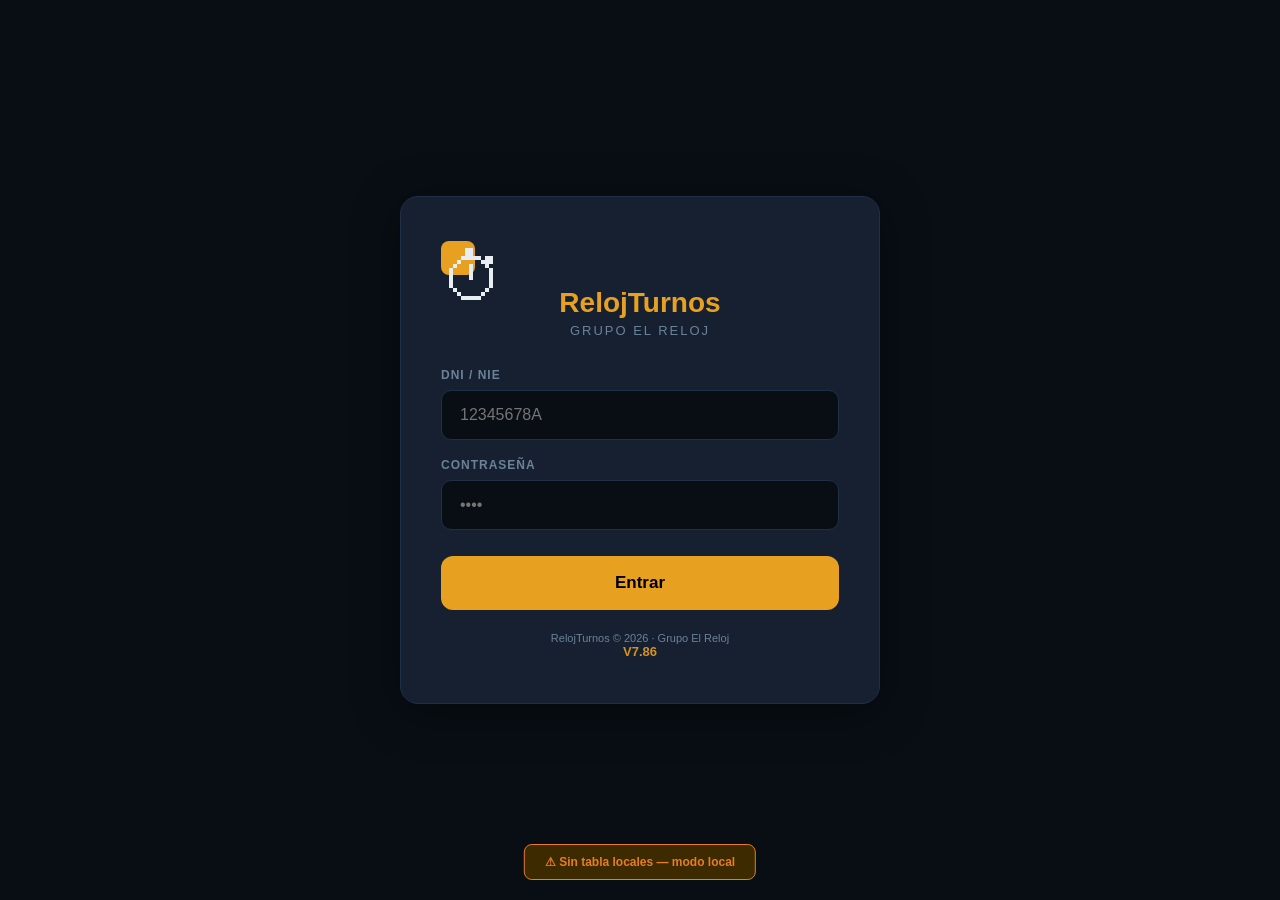
==== commit 830d7233: "Add files via upload" ====
--- a/dev/index.html
+++ b/dev/index.html
@@ -3,7 +3,7 @@
 <head>
 <meta charset="UTF-8">
 <meta name="viewport" content="width=device-width, initial-scale=1.0">
-<title>RelojTurnos v7.85 – Grupo El Reloj</title>
+<title>RelojTurnos v7.86 – Grupo El Reloj</title>
 <link rel="stylesheet" href="style.css">
 </head>
 <body>
@@ -25,7 +25,7 @@
     </div>
     <div class="login-error" id="login-error" data-i18n="login_error">Usuario o contraseña incorrectos</div>
     <button class="login-btn" onclick="doLogin()" data-i18n="login_btn">🔒 Entrar</button>
-    <div class="login-footer">RelojTurnos © 2026 · Grupo El Reloj<br><span style="font-size:13px;font-weight:700;color:var(--accent);opacity:0.9">V7.85</span></div>
+    <div class="login-footer">RelojTurnos © 2026 · Grupo El Reloj<br><span style="font-size:13px;font-weight:700;color:var(--accent);opacity:0.9">V7.86</span></div>
   </div>
 </div>
 
@@ -116,7 +116,7 @@
     <div class="snav-item" id="snav-10" onclick="goStep(10);closeSidebar()">&#127912; Ajustes</div>
   </nav>
   <div id="sidebar-footer">
-    <div style="font-size:10px;color:var(--muted);text-align:center">RelojTurnos v7.85 &middot; Grupo El Reloj</div>
+    <div style="font-size:10px;color:var(--muted);text-align:center">RelojTurnos v7.86 &middot; Grupo El Reloj</div>
   </div>
 </div>
 <header style="display:none" id="app-header">
@@ -1772,7 +1772,7 @@
       <div style="text-align:center;color:var(--muted);padding:24px">Cargando artículos...</div>
     </div>
     <div style="text-align:center;padding:16px 0;font-size:11px;color:var(--muted)">
-      RelojTurnos v7.85 &middot; Grupo El Reloj
+      RelojTurnos v7.86 &middot; Grupo El Reloj
     </div>
   </div>
 </div>
@@ -1807,7 +1807,7 @@
     </div>
 
     <div style="text-align:center;font-size:11px;color:var(--muted);padding:16px 0 24px">
-      RelojTurnos v7.85 &middot; Grupo El Reloj
+      RelojTurnos v7.86 &middot; Grupo El Reloj
     </div>
   </div>
 </div>
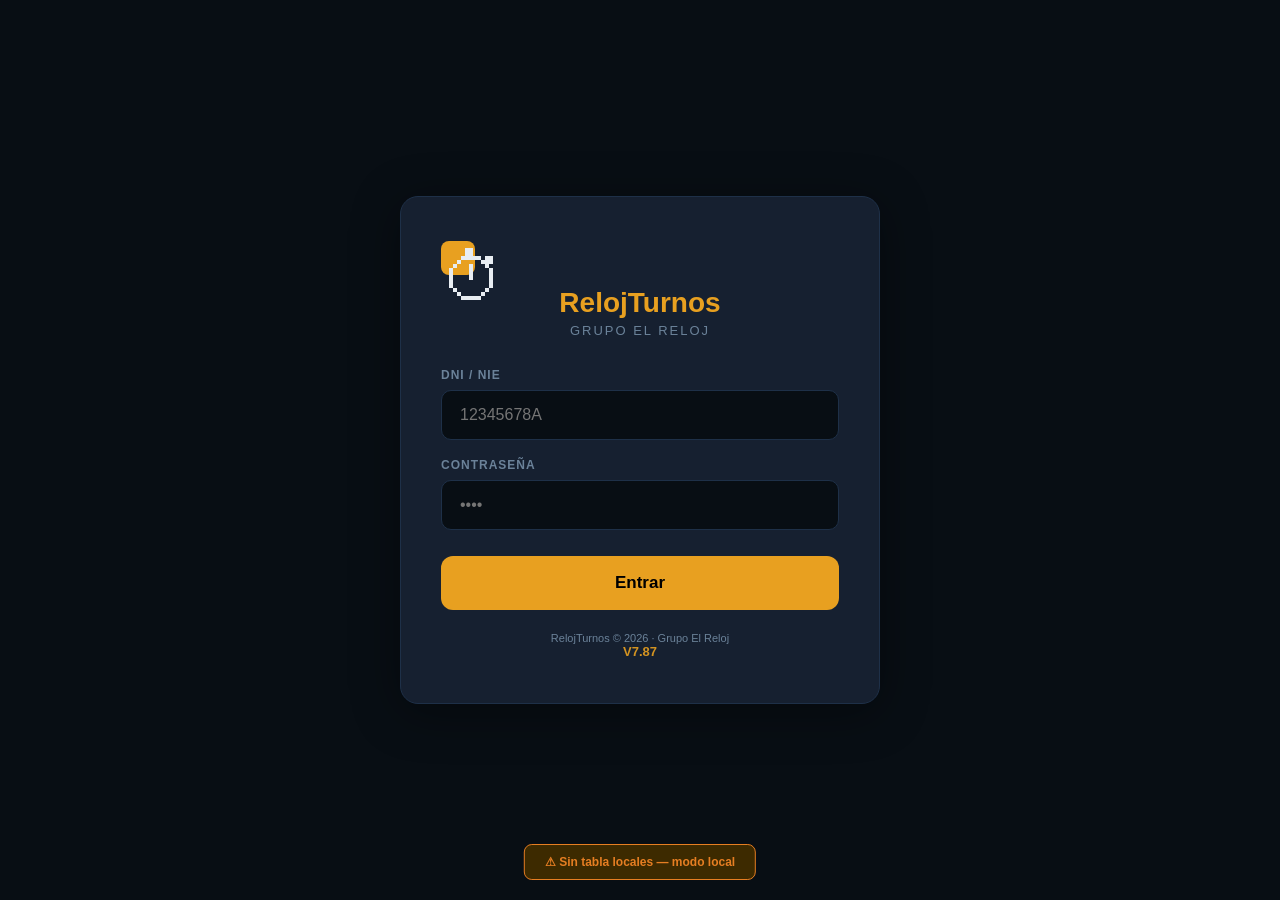
==== commit a4481862: "Add files via upload" ====
--- a/dev/index.html
+++ b/dev/index.html
@@ -3,7 +3,7 @@
 <head>
 <meta charset="UTF-8">
 <meta name="viewport" content="width=device-width, initial-scale=1.0">
-<title>RelojTurnos v7.86 – Grupo El Reloj</title>
+<title>RelojTurnos v7.87 – Grupo El Reloj</title>
 <link rel="stylesheet" href="style.css">
 </head>
 <body>
@@ -25,7 +25,7 @@
     </div>
     <div class="login-error" id="login-error" data-i18n="login_error">Usuario o contraseña incorrectos</div>
     <button class="login-btn" onclick="doLogin()" data-i18n="login_btn">🔒 Entrar</button>
-    <div class="login-footer">RelojTurnos © 2026 · Grupo El Reloj<br><span style="font-size:13px;font-weight:700;color:var(--accent);opacity:0.9">V7.86</span></div>
+    <div class="login-footer">RelojTurnos © 2026 · Grupo El Reloj<br><span style="font-size:13px;font-weight:700;color:var(--accent);opacity:0.9">V7.87</span></div>
   </div>
 </div>
 
@@ -99,7 +99,8 @@
     <div class="snav-item" id="snav-0" onclick="goStep(0);closeSidebar()">&#127968; Dashboard</div>
     <div class="snav-sep"></div>
     <div class="snav-label">Cuadrante</div>
-    <div class="snav-item" id="snav-1" onclick="abrirCuadrante();closeSidebar()">&#128197; Cuadrante semanal</div>
+    <div class="snav-item" id="snav-1" onclick="abrirCuadrante();closeSidebar()">&#128197; Ver cuadrante</div>
+    <div class="snav-item" id="snav-1b" onclick="goStep(1);closeSidebar()">&#10133; Nuevo cuadrante</div>
     <div class="snav-item" id="snav-17" onclick="goStep(17);closeSidebar()">&#128101; Gestión del equipo</div>
     <div class="snav-sep"></div>
     <div class="snav-label">Herramientas IA</div>
@@ -116,7 +117,7 @@
     <div class="snav-item" id="snav-10" onclick="goStep(10);closeSidebar()">&#127912; Ajustes</div>
   </nav>
   <div id="sidebar-footer">
-    <div style="font-size:10px;color:var(--muted);text-align:center">RelojTurnos v7.86 &middot; Grupo El Reloj</div>
+    <div style="font-size:10px;color:var(--muted);text-align:center">RelojTurnos v7.87 &middot; Grupo El Reloj</div>
   </div>
 </div>
 <header style="display:none" id="app-header">
@@ -181,8 +182,8 @@
         <label data-i18n="p1_diasflojos">Días de menor afluencia (fiesta sugerida)</label>
         <div style="display:flex;gap:8px;flex-wrap:wrap;padding:10px 14px;background:var(--darker);border:1px solid var(--border);border-radius:8px">
           <label style="display:flex;align-items:center;gap:5px;font-size:13px;color:var(--text);text-transform:none;letter-spacing:0;font-weight:500;cursor:pointer"><input type="checkbox" value="0" checked onchange="syncDiasFlojos()" style="accent-color:var(--accent)"> Lunes</label>
-          <label style="display:flex;align-items:center;gap:5px;font-size:13px;color:var(--text);text-transform:none;letter-spacing:0;font-weight:500;cursor:pointer"><input type="checkbox" value="1" onchange="syncDiasFlojos()" style="accent-color:var(--accent)"> Martes</label>
-          <label style="display:flex;align-items:center;gap:5px;font-size:13px;color:var(--text);text-transform:none;letter-spacing:0;font-weight:500;cursor:pointer"><input type="checkbox" value="2" checked onchange="syncDiasFlojos()" style="accent-color:var(--accent)"> Mi&#233;rcoles</label>
+          <label style="display:flex;align-items:center;gap:5px;font-size:13px;color:var(--text);text-transform:none;letter-spacing:0;font-weight:500;cursor:pointer"><input type="checkbox" value="1" checked onchange="syncDiasFlojos()" style="accent-color:var(--accent)"> Martes</label>
+          <label style="display:flex;align-items:center;gap:5px;font-size:13px;color:var(--text);text-transform:none;letter-spacing:0;font-weight:500;cursor:pointer"><input type="checkbox" value="2" onchange="syncDiasFlojos()" style="accent-color:var(--accent)"> Mi&#233;rcoles</label>
           <label style="display:flex;align-items:center;gap:5px;font-size:13px;color:var(--text);text-transform:none;letter-spacing:0;font-weight:500;cursor:pointer"><input type="checkbox" value="3" onchange="syncDiasFlojos()" style="accent-color:var(--accent)"> Jueves</label>
           <label style="display:flex;align-items:center;gap:5px;font-size:13px;color:var(--text);text-transform:none;letter-spacing:0;font-weight:500;cursor:pointer"><input type="checkbox" value="4" onchange="syncDiasFlojos()" style="accent-color:var(--accent)"> Viernes</label>
           <label style="display:flex;align-items:center;gap:5px;font-size:13px;color:var(--text);text-transform:none;letter-spacing:0;font-weight:500;cursor:pointer"><input type="checkbox" value="5" onchange="syncDiasFlojos()" style="accent-color:var(--accent)"> S&#225;bado</label>
@@ -190,8 +191,8 @@
         </div>
         <select id="dias-flojos" multiple style="display:none">
           <option value="0" selected>Lunes</option>
-          <option value="1">Martes</option>
-          <option value="2" selected>Mi&#233;rcoles</option>
+          <option value="1" selected>Martes</option>
+          <option value="2">Mi&#233;rcoles</option>
           <option value="3">Jueves</option>
           <option value="4">Viernes</option>
           <option value="5">S&#225;bado</option>
@@ -1772,7 +1773,7 @@
       <div style="text-align:center;color:var(--muted);padding:24px">Cargando artículos...</div>
     </div>
     <div style="text-align:center;padding:16px 0;font-size:11px;color:var(--muted)">
-      RelojTurnos v7.86 &middot; Grupo El Reloj
+      RelojTurnos v7.87 &middot; Grupo El Reloj
     </div>
   </div>
 </div>
@@ -1807,7 +1808,7 @@
     </div>
 
     <div style="text-align:center;font-size:11px;color:var(--muted);padding:16px 0 24px">
-      RelojTurnos v7.86 &middot; Grupo El Reloj
+      RelojTurnos v7.87 &middot; Grupo El Reloj
     </div>
   </div>
 </div>
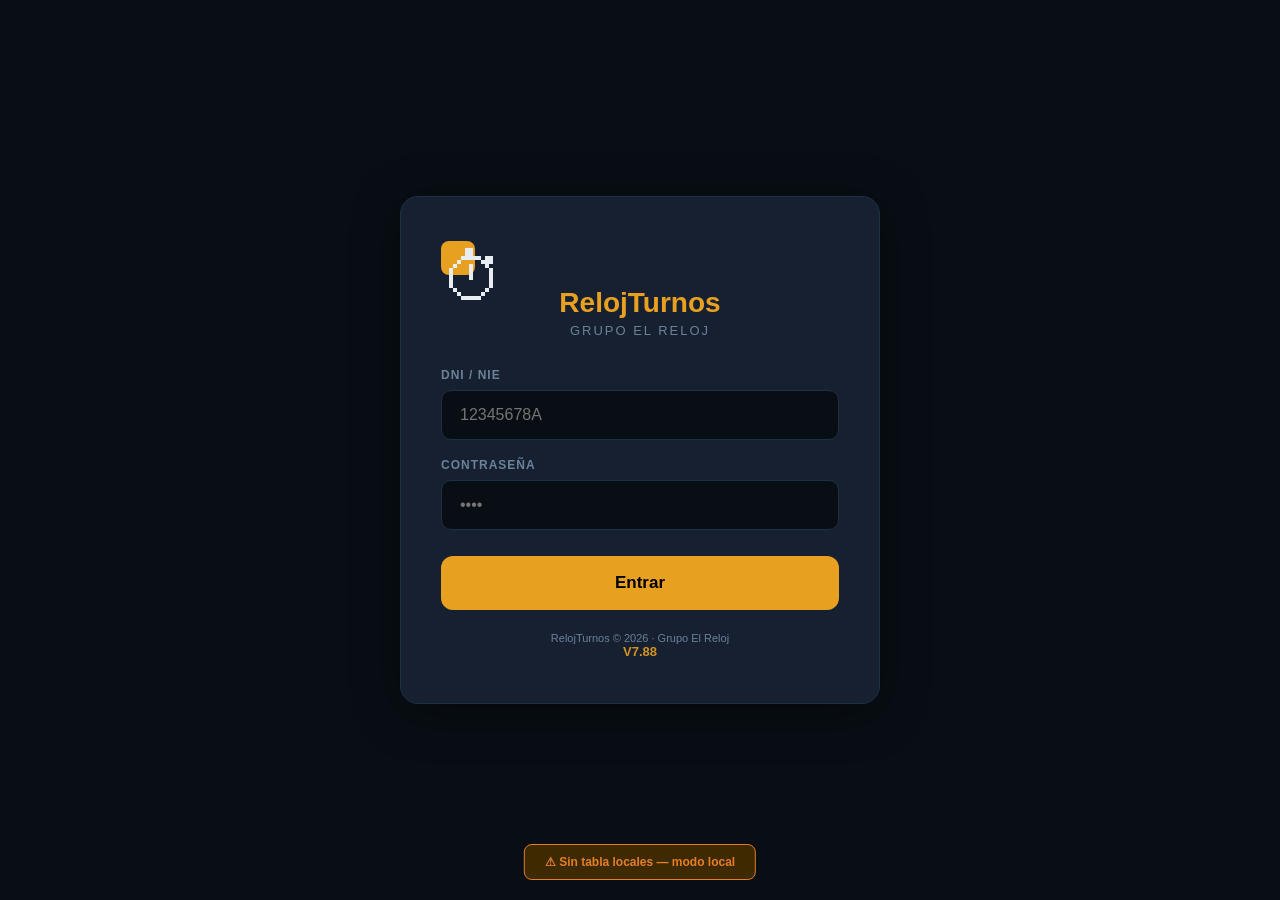
==== commit c3ccd974: "Add files via upload" ====
--- a/dev/index.html
+++ b/dev/index.html
@@ -3,7 +3,7 @@
 <head>
 <meta charset="UTF-8">
 <meta name="viewport" content="width=device-width, initial-scale=1.0">
-<title>RelojTurnos v7.87 – Grupo El Reloj</title>
+<title>RelojTurnos v7.88 – Grupo El Reloj</title>
 <link rel="stylesheet" href="style.css">
 </head>
 <body>
@@ -25,7 +25,7 @@
     </div>
     <div class="login-error" id="login-error" data-i18n="login_error">Usuario o contraseña incorrectos</div>
     <button class="login-btn" onclick="doLogin()" data-i18n="login_btn">🔒 Entrar</button>
-    <div class="login-footer">RelojTurnos © 2026 · Grupo El Reloj<br><span style="font-size:13px;font-weight:700;color:var(--accent);opacity:0.9">V7.87</span></div>
+    <div class="login-footer">RelojTurnos © 2026 · Grupo El Reloj<br><span style="font-size:13px;font-weight:700;color:var(--accent);opacity:0.9">V7.88</span></div>
   </div>
 </div>
 
@@ -83,6 +83,24 @@
     </div>
     <div id="portal-docs" style="display:none"></div>
     <div id="portal-datos" style="display:none"></div>
+  </div>
+</div>
+
+<!-- MODAL VACACIONES -->
+<div id="modal-vacaciones" style="display:none;position:fixed;inset:0;background:#0009;z-index:9000;align-items:center;justify-content:center">
+  <div style="background:var(--card);border:1px solid var(--border);border-radius:14px;padding:22px;width:340px;max-width:95vw;max-height:85vh;overflow-y:auto">
+    <div style="display:flex;justify-content:space-between;align-items:center;margin-bottom:14px">
+      <div style="font-size:15px;font-weight:700;color:var(--text)" id="vac-modal-titulo">🏖 Vacaciones</div>
+      <button onclick="cerrarVacacionesModal()" style="background:none;border:none;color:var(--muted);font-size:22px;cursor:pointer;line-height:1">×</button>
+    </div>
+    <div style="display:grid;grid-template-columns:1fr 1fr;gap:8px;margin-bottom:8px">
+      <div><label style="font-size:11px;color:var(--muted);display:block;margin-bottom:3px">Fecha inicio</label><input type="date" id="vac-fecha-ini" style="width:100%;box-sizing:border-box;background:var(--darker);border:1px solid var(--border);border-radius:7px;padding:7px 8px;color:var(--text);font-size:13px;outline:none"></div>
+      <div><label style="font-size:11px;color:var(--muted);display:block;margin-bottom:3px">Fecha fin</label><input type="date" id="vac-fecha-fin" style="width:100%;box-sizing:border-box;background:var(--darker);border:1px solid var(--border);border-radius:7px;padding:7px 8px;color:var(--text);font-size:13px;outline:none"></div>
+    </div>
+    <div style="margin-bottom:12px"><label style="font-size:11px;color:var(--muted);display:block;margin-bottom:3px">Motivo (opcional)</label><input type="text" id="vac-motivo" placeholder="Vacaciones verano, baja..." style="width:100%;box-sizing:border-box;background:var(--darker);border:1px solid var(--border);border-radius:7px;padding:7px 10px;color:var(--text);font-size:13px;outline:none"></div>
+    <button onclick="guardarVacacion()" style="width:100%;background:var(--accent);border:none;border-radius:8px;color:#000;font-weight:700;padding:10px;font-size:13px;cursor:pointer;margin-bottom:14px">💾 Guardar periodo</button>
+    <div style="font-size:11px;font-weight:700;color:var(--muted);margin-bottom:6px;text-transform:uppercase;letter-spacing:0.5px">Periodos registrados</div>
+    <div id="vac-lista"></div>
   </div>
 </div>
 
@@ -117,7 +135,7 @@
     <div class="snav-item" id="snav-10" onclick="goStep(10);closeSidebar()">&#127912; Ajustes</div>
   </nav>
   <div id="sidebar-footer">
-    <div style="font-size:10px;color:var(--muted);text-align:center">RelojTurnos v7.87 &middot; Grupo El Reloj</div>
+    <div style="font-size:10px;color:var(--muted);text-align:center">RelojTurnos v7.88 &middot; Grupo El Reloj</div>
   </div>
 </div>
 <header style="display:none" id="app-header">
@@ -270,12 +288,15 @@
       <div style="display:flex;gap:8px;margin-bottom:8px;flex-wrap:wrap">
         <button class="btn btn-ghost btn-sm" onclick="sugerirYRenderizar()" style="border-color:var(--green);color:var(--green)" data-i18n="p4_recalcular">⚡ Recalcular fiestas</button>
         <button class="btn btn-ghost btn-sm" onclick="rotarFiestas()" style="border-color:var(--purple);color:var(--purple)" data-i18n="p4_rotar">🔀 Rotar días (+1)</button>
+        <button class="btn btn-ghost btn-sm" onclick="generarCuadranteIA()" id="btn-generar-ia" style="border-color:#a055ff;color:#a055ff">✨ Generar con IA</button>
       </div>
       <div id="p4-hints" style="font-size:10px;color:var(--muted);margin-bottom:12px;padding:8px 12px;background:var(--darker);border-radius:6px;border:1px solid var(--border);line-height:1.8">
         ⚡ <strong style="color:var(--green)">Recalcular</strong> — borra las fiestas actuales y las vuelve a asignar desde cero según días flojos y mínimos de personal.<br>
         🔀 <strong style="color:var(--purple)">Rotar días</strong> — desplaza los días de descanso de cada empleado +1 día, útil para que no descansen siempre el mismo día de la semana.
       </div>
       <div class="turno-legend" id="turno-legend"></div>
+      <div id="ia-cuadrante-spinner" style="display:none;color:#a055ff;font-size:12px;padding:8px 0;text-align:center">✨ Generando cuadrante optimizado con IA...</div>
+      <div id="ia-cuadrante-error" style="display:none;color:var(--red);font-size:11px;padding:6px 10px;background:#35151520;border-radius:6px;margin-bottom:8px"></div>
       <div id="turnos-asignacion"></div>
       <div class="btn-row space">
         <button class="btn btn-secondary" onclick="goStep(3)" data-i18n="p2_atras">← Atrás</button>
@@ -1773,7 +1794,7 @@
       <div style="text-align:center;color:var(--muted);padding:24px">Cargando artículos...</div>
     </div>
     <div style="text-align:center;padding:16px 0;font-size:11px;color:var(--muted)">
-      RelojTurnos v7.87 &middot; Grupo El Reloj
+      RelojTurnos v7.88 &middot; Grupo El Reloj
     </div>
   </div>
 </div>
@@ -1808,7 +1829,7 @@
     </div>
 
     <div style="text-align:center;font-size:11px;color:var(--muted);padding:16px 0 24px">
-      RelojTurnos v7.87 &middot; Grupo El Reloj
+      RelojTurnos v7.88 &middot; Grupo El Reloj
     </div>
   </div>
 </div>
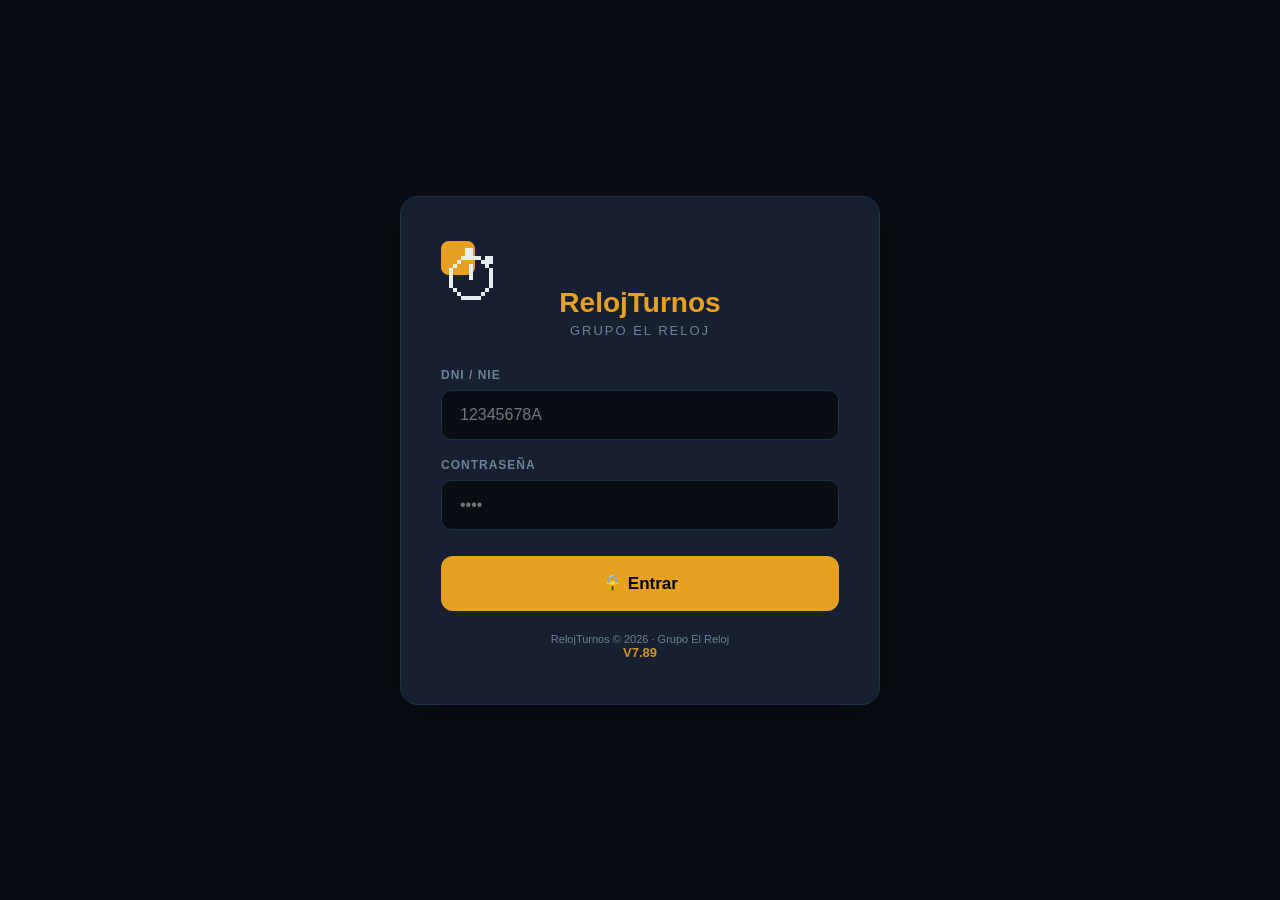
==== commit ccdc281e: "Add files via upload" ====
--- a/dev/index.html
+++ b/dev/index.html
@@ -3,7 +3,7 @@
 <head>
 <meta charset="UTF-8">
 <meta name="viewport" content="width=device-width, initial-scale=1.0">
-<title>RelojTurnos v7.88 – Grupo El Reloj</title>
+<title>RelojTurnos v7.89 – Grupo El Reloj</title>
 <link rel="stylesheet" href="style.css">
 </head>
 <body>
@@ -25,7 +25,7 @@
     </div>
     <div class="login-error" id="login-error" data-i18n="login_error">Usuario o contraseña incorrectos</div>
     <button class="login-btn" onclick="doLogin()" data-i18n="login_btn">🔒 Entrar</button>
-    <div class="login-footer">RelojTurnos © 2026 · Grupo El Reloj<br><span style="font-size:13px;font-weight:700;color:var(--accent);opacity:0.9">V7.88</span></div>
+    <div class="login-footer">RelojTurnos © 2026 · Grupo El Reloj<br><span style="font-size:13px;font-weight:700;color:var(--accent);opacity:0.9">V7.89</span></div>
   </div>
 </div>
 
@@ -97,7 +97,7 @@
       <div><label style="font-size:11px;color:var(--muted);display:block;margin-bottom:3px">Fecha inicio</label><input type="date" id="vac-fecha-ini" style="width:100%;box-sizing:border-box;background:var(--darker);border:1px solid var(--border);border-radius:7px;padding:7px 8px;color:var(--text);font-size:13px;outline:none"></div>
       <div><label style="font-size:11px;color:var(--muted);display:block;margin-bottom:3px">Fecha fin</label><input type="date" id="vac-fecha-fin" style="width:100%;box-sizing:border-box;background:var(--darker);border:1px solid var(--border);border-radius:7px;padding:7px 8px;color:var(--text);font-size:13px;outline:none"></div>
     </div>
-    <div style="margin-bottom:12px"><label style="font-size:11px;color:var(--muted);display:block;margin-bottom:3px">Motivo (opcional)</label><input type="text" id="vac-motivo" placeholder="Vacaciones verano, baja..." style="width:100%;box-sizing:border-box;background:var(--darker);border:1px solid var(--border);border-radius:7px;padding:7px 10px;color:var(--text);font-size:13px;outline:none"></div>
+    <div style="margin-bottom:12px"><label style="font-size:11px;color:var(--muted);display:block;margin-bottom:3px">Motivo (opcional)</label><select id="vac-motivo" style="width:100%;box-sizing:border-box;background:var(--darker);border:1px solid var(--border);border-radius:7px;padding:7px 10px;color:var(--text);font-size:13px;outline:none"><option value="">— (selecciona motivo)</option><option value="Vacaciones de verano">Vacaciones de verano</option><option value="Vacaciones de invierno">Vacaciones de invierno</option><option value="Fiestas pendientes">Fiestas pendientes</option><option value="Baja laboral">Baja laboral</option><option value="Baja por enfermedad">Baja por enfermedad</option><option value="Baja por accidente laboral">Baja por accidente laboral</option><option value="Permiso personal">Permiso personal</option><option value="Asuntos propios">Asuntos propios</option><option value="Maternidad / Paternidad">Maternidad / Paternidad</option><option value="Otro">Otro</option></select></div>
     <button onclick="guardarVacacion()" style="width:100%;background:var(--accent);border:none;border-radius:8px;color:#000;font-weight:700;padding:10px;font-size:13px;cursor:pointer;margin-bottom:14px">💾 Guardar periodo</button>
     <div style="font-size:11px;font-weight:700;color:var(--muted);margin-bottom:6px;text-transform:uppercase;letter-spacing:0.5px">Periodos registrados</div>
     <div id="vac-lista"></div>
@@ -135,7 +135,7 @@
     <div class="snav-item" id="snav-10" onclick="goStep(10);closeSidebar()">&#127912; Ajustes</div>
   </nav>
   <div id="sidebar-footer">
-    <div style="font-size:10px;color:var(--muted);text-align:center">RelojTurnos v7.88 &middot; Grupo El Reloj</div>
+    <div style="font-size:10px;color:var(--muted);text-align:center">RelojTurnos v7.89 &middot; Grupo El Reloj</div>
   </div>
 </div>
 <header style="display:none" id="app-header">
@@ -1794,7 +1794,7 @@
       <div style="text-align:center;color:var(--muted);padding:24px">Cargando artículos...</div>
     </div>
     <div style="text-align:center;padding:16px 0;font-size:11px;color:var(--muted)">
-      RelojTurnos v7.88 &middot; Grupo El Reloj
+      RelojTurnos v7.89 &middot; Grupo El Reloj
     </div>
   </div>
 </div>
@@ -1829,7 +1829,7 @@
     </div>
 
     <div style="text-align:center;font-size:11px;color:var(--muted);padding:16px 0 24px">
-      RelojTurnos v7.88 &middot; Grupo El Reloj
+      RelojTurnos v7.89 &middot; Grupo El Reloj
     </div>
   </div>
 </div>
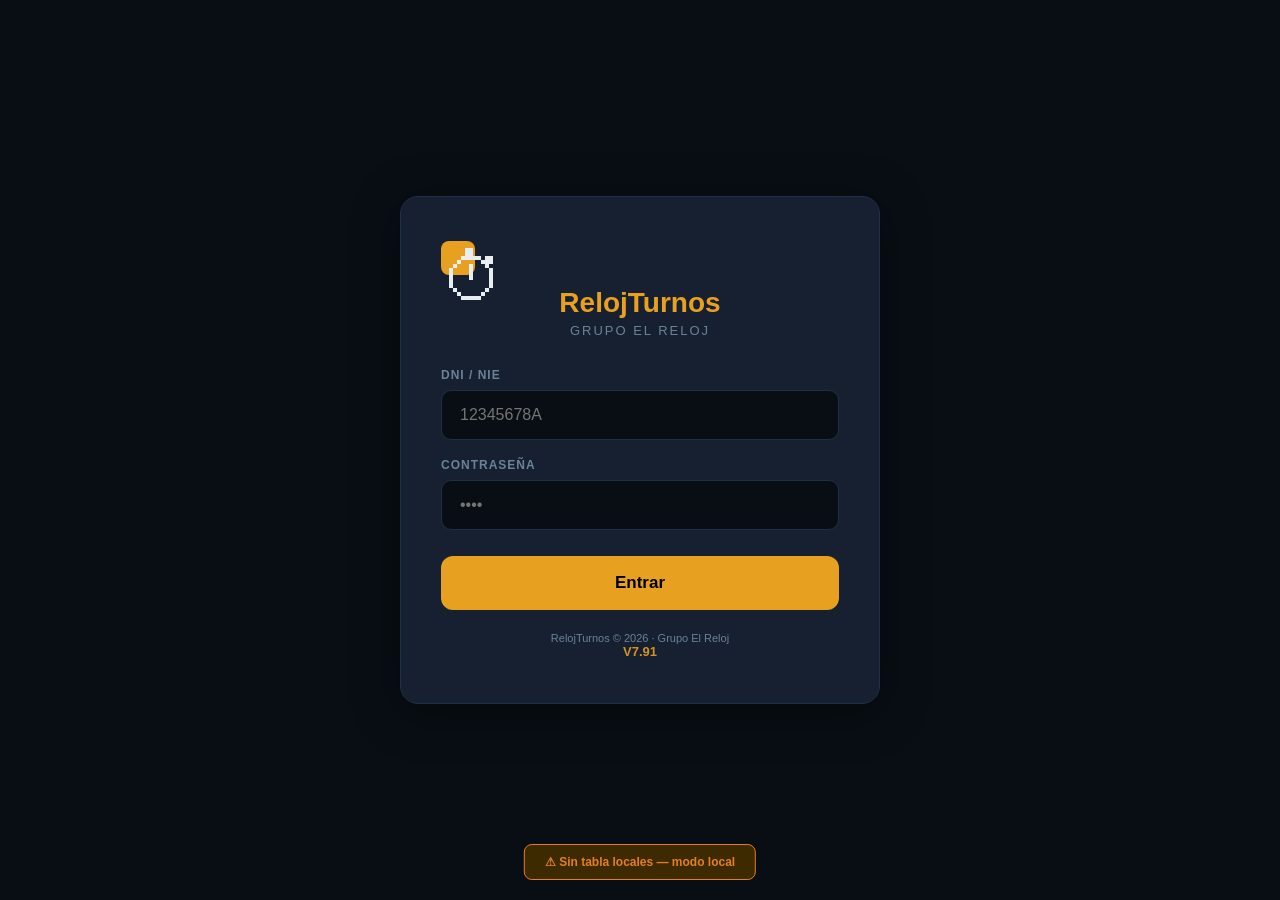
==== commit 2b41445a: "Add files via upload" ====
--- a/dev/index.html
+++ b/dev/index.html
@@ -3,7 +3,7 @@
 <head>
 <meta charset="UTF-8">
 <meta name="viewport" content="width=device-width, initial-scale=1.0">
-<title>RelojTurnos v7.89 – Grupo El Reloj</title>
+<title>RelojTurnos v7.91 – Grupo El Reloj</title>
 <link rel="stylesheet" href="style.css">
 </head>
 <body>
@@ -25,7 +25,7 @@
     </div>
     <div class="login-error" id="login-error" data-i18n="login_error">Usuario o contraseña incorrectos</div>
     <button class="login-btn" onclick="doLogin()" data-i18n="login_btn">🔒 Entrar</button>
-    <div class="login-footer">RelojTurnos © 2026 · Grupo El Reloj<br><span style="font-size:13px;font-weight:700;color:var(--accent);opacity:0.9">V7.89</span></div>
+    <div class="login-footer">RelojTurnos © 2026 · Grupo El Reloj<br><span style="font-size:13px;font-weight:700;color:var(--accent);opacity:0.9">V7.91</span></div>
   </div>
 </div>
 
@@ -135,7 +135,7 @@
     <div class="snav-item" id="snav-10" onclick="goStep(10);closeSidebar()">&#127912; Ajustes</div>
   </nav>
   <div id="sidebar-footer">
-    <div style="font-size:10px;color:var(--muted);text-align:center">RelojTurnos v7.89 &middot; Grupo El Reloj</div>
+    <div style="font-size:10px;color:var(--muted);text-align:center">RelojTurnos v7.91 &middot; Grupo El Reloj</div>
   </div>
 </div>
 <header style="display:none" id="app-header">
@@ -1794,7 +1794,7 @@
       <div style="text-align:center;color:var(--muted);padding:24px">Cargando artículos...</div>
     </div>
     <div style="text-align:center;padding:16px 0;font-size:11px;color:var(--muted)">
-      RelojTurnos v7.89 &middot; Grupo El Reloj
+      RelojTurnos v7.91 &middot; Grupo El Reloj
     </div>
   </div>
 </div>
@@ -1829,7 +1829,7 @@
     </div>
 
     <div style="text-align:center;font-size:11px;color:var(--muted);padding:16px 0 24px">
-      RelojTurnos v7.89 &middot; Grupo El Reloj
+      RelojTurnos v7.91 &middot; Grupo El Reloj
     </div>
   </div>
 </div>
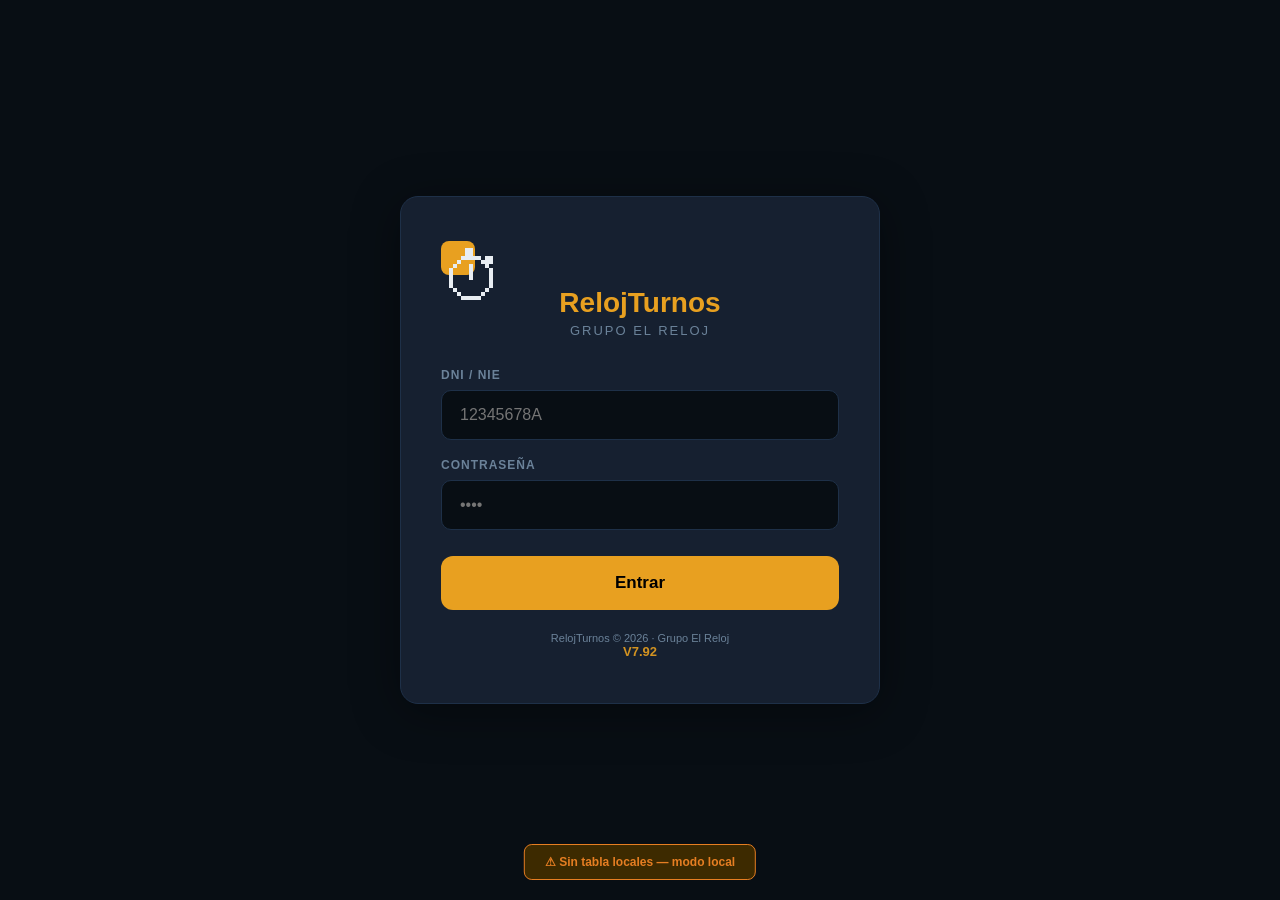
==== commit 1fc80c83: "Add files via upload" ====
--- a/dev/index.html
+++ b/dev/index.html
@@ -3,7 +3,7 @@
 <head>
 <meta charset="UTF-8">
 <meta name="viewport" content="width=device-width, initial-scale=1.0">
-<title>RelojTurnos v7.91 – Grupo El Reloj</title>
+<title>RelojTurnos v7.92 – Grupo El Reloj</title>
 <link rel="stylesheet" href="style.css">
 </head>
 <body>
@@ -25,7 +25,7 @@
     </div>
     <div class="login-error" id="login-error" data-i18n="login_error">Usuario o contraseña incorrectos</div>
     <button class="login-btn" onclick="doLogin()" data-i18n="login_btn">🔒 Entrar</button>
-    <div class="login-footer">RelojTurnos © 2026 · Grupo El Reloj<br><span style="font-size:13px;font-weight:700;color:var(--accent);opacity:0.9">V7.91</span></div>
+    <div class="login-footer">RelojTurnos © 2026 · Grupo El Reloj<br><span style="font-size:13px;font-weight:700;color:var(--accent);opacity:0.9">V7.92</span></div>
   </div>
 </div>
 
@@ -135,7 +135,7 @@
     <div class="snav-item" id="snav-10" onclick="goStep(10);closeSidebar()">&#127912; Ajustes</div>
   </nav>
   <div id="sidebar-footer">
-    <div style="font-size:10px;color:var(--muted);text-align:center">RelojTurnos v7.91 &middot; Grupo El Reloj</div>
+    <div style="font-size:10px;color:var(--muted);text-align:center">RelojTurnos v7.92 &middot; Grupo El Reloj</div>
   </div>
 </div>
 <header style="display:none" id="app-header">
@@ -154,13 +154,13 @@
 
 <div class="container" style="display:none">
   <div class="steps" id="steps-bar" style="display:none">
-    <div class="step active" id="step1" onclick="goStep(1)"><span class="step-num">1</span><span class="step-text" data-i18n="nav_local">Local</span></div>
-    <div class="step" id="step2" onclick="goStep(2)"><span class="step-num">2</span><span class="step-text" data-i18n="nav_turnos">Turnos</span></div>
-    <div class="step" id="step3" onclick="goStep(3)"><span class="step-num">3</span><span class="step-text" data-i18n="nav_equipo">Equipo</span></div>
-    <div class="step" id="step4" onclick="goStep(4)"><span class="step-num">4</span><span class="step-text" data-i18n="nav_asignar">Asignar</span></div>
-    <div class="step" id="step5" onclick="goStep(5)"><span class="step-num">5</span><span class="step-text" data-i18n="nav_eventos">Eventos</span></div>
-    <div class="step" id="step6" onclick="goStep(6)"><span class="step-num">6</span><span class="step-text" data-i18n="nav_cuadrante">Cuadrante</span></div>
-    <!-- Steps ocultos del flujo — se mantienen para goStep() pero no se ven -->
+    <div class="step active" id="step1" onclick="goStep(1)"><span class="step-num">1</span><span class="step-text">Semana</span></div>
+    <div class="step" id="step2" onclick="goStep(2)"><span class="step-num">2</span><span class="step-text">Equipo</span></div>
+    <div class="step" id="step3" onclick="goStep(3)"><span class="step-num">3</span><span class="step-text">Generar</span></div>
+    <!-- Steps ocultos del flujo -->
+    <div class="step" id="step4" style="display:none"></div>
+    <div class="step" id="step5" style="display:none"></div>
+    <div class="step" id="step6" style="display:none"></div>
     <div class="step" id="step7" style="display:none"></div>
     <div class="step" id="step8" style="display:none"></div>
     <div class="step" id="step9" style="display:none"></div>
@@ -218,92 +218,53 @@
         </select>
       </div>
       <div class="btn-row">
-        <button class="btn btn-primary" onclick="nextStep(1)" data-i18n="p1_siguiente">Siguiente → Configurar turnos</button>
-      </div>
+        <button class="btn btn-primary" onclick="nextStep(1)">Siguiente &#8594; Configurar equipo</button>
+      </div>
+      <input type="hidden" id="horas-media-fiesta" value="4">
+      <input type="hidden" id="horas-jornada" value="40">
     </div>
   </div>
 
   <!-- PASO 2 -->
   <div class="screen" id="screen2">
     <div class="card">
-      <div class="card-title" data-i18n="p2_titulo">Configura los turnos del local</div>
-      <div class="card-sub" data-i18n="p2_sub">Turnos calculados automáticamente. Activa solo los que usa este local.</div>
-      <div class="info-box" id="info-box-turnos"></div>
-      <div class="turno-config-grid" id="turnos-config-grid"></div>
-      <hr class="divider">
-      <div class="form-row">
-        <div class="form-group">
-          <label data-i18n="p2_media_fiesta">Duración media fiesta (horas trabajadas)</label>
-          <select id="horas-media-fiesta">
-            <option value="4">4 horas</option>
-            <option value="4.5">4,5 horas</option>
-            <option value="5" selected>5 horas</option>
-          </select>
-        </div>
-        <div class="form-group">
-          <label data-i18n="p2_jornada">Horas jornada completa</label>
-          <select id="horas-jornada">
-            <option value="8">8 horas</option>
-            <option value="8.5">8,5 horas</option>
-            <option value="9" selected>9 horas</option>
-            <option value="9.5">9,5 horas</option>
-            <option value="10">10 horas</option>
-          </select>
-        </div>
-      </div>
-      <div class="btn-row" style="margin-bottom:10px">
-        <button class="btn btn-secondary" style="flex:1;background:#1a3a1a;border-color:#2a6a2a;color:#5ddb5d" onclick="guardarConfigTurnos()">💾 Guardar configuración de turnos</button>
-      </div>
-      <div class="btn-row space">
-        <button class="btn btn-secondary" onclick="goStep(1)" data-i18n="p2_atras">← Atrás</button>
-        <button class="btn btn-primary" onclick="nextStep(2)" data-i18n="p2_siguiente">Siguiente → Equipo</button>
-      </div>
-    </div>
-  </div>
-
+      <div class="card-title">&#128101; Configurar equipo</div>
+      <div class="card-sub">Ajusta los datos de cada empleado para optimizar el cuadrante</div>
+      <div id="config-equipo-list" style="display:grid;grid-template-columns:1fr 1fr;gap:12px"></div>
+      <div style="margin-top:12px;background:var(--darker);border:1px dashed var(--border);border-radius:8px;padding:10px;font-size:11px;color:var(--muted)">
+        &#128101; Datos guardados al avanzar. Para a&#241;adir o eliminar empleados ve a <button class="btn btn-ghost btn-sm" onclick="goStep(17)" style="font-size:11px;padding:3px 8px;border-color:var(--border)">Gesti&#243;n del Equipo</button>
+      </div>
+      <div class="btn-row space" style="margin-top:14px">
+        <button class="btn btn-secondary" onclick="goStep(1)">&#8592; Atr&#225;s</button>
+        <button class="btn btn-primary" onclick="nextStep(2)">Siguiente &#8594; Generar cuadrante</button>
+      </div>
+    </div>
+  </div>
   <!-- PASO 3 -->
   <div class="screen" id="screen3">
     <div class="card">
-      <div class="card-title" data-i18n="p3_titulo">¿Quién trabaja en este local?</div>
-      <div class="card-sub" data-i18n="p3_sub">Empleados y su turno habitual. Las horas se calculan solas según los turnos asignados.</div>
-      <div id="empleados-list" style="display:grid;grid-template-columns:1fr 1fr;gap:12px"></div>
-      <button class="btn btn-ghost btn-sm" onclick="addEmpleado()" style="margin-top:4px" data-i18n="p3_añadir">+ Añadir empleado</button>
-
-      <div style="margin-top:12px;background:var(--darker);border:1px dashed var(--border);border-radius:8px;padding:12px;font-size:12px;color:var(--muted)">
-        &#128101; El equipo se carga autom&#225;ticamente desde BD. Para editar plantilla completa ve a <button class="btn btn-ghost btn-sm" onclick="goStep(17)" style="font-size:11px;padding:3px 8px;border-color:var(--border)">Gesti&#243;n del Equipo</button>
-      </div>
-
-      <div class="btn-row space">
-        <button class="btn btn-secondary" onclick="goStep(2)" data-i18n="p2_atras">&#8592; Atr&#225;s</button>
-        <button class="btn btn-primary" onclick="nextStep(3)" data-i18n="p3_siguiente">Siguiente &#8594; Asignar turnos</button>
-      </div>
-    </div>
-  </div>
-
-  <!-- PASO 4 -->
+      <div class="card-title">&#10024; Generar y revisar cuadrante</div>
+      <div class="card-sub">Genera con IA y ajusta manualmente antes de guardar</div>
+      <div style="display:flex;gap:8px;margin-bottom:10px;flex-wrap:wrap;align-items:center">
+        <button class="btn btn-ghost" id="btn-generar-ia" onclick="generarCuadranteIA()" style="border-color:#a055ff;color:#a055ff;font-size:13px;padding:10px 18px">&#10024; Generar con IA</button>
+        <button class="btn btn-ghost btn-sm" onclick="sugerirYRenderizar()" style="border-color:var(--green);color:var(--green)">&#9889; Recalcular fiestas</button>
+        <button class="btn btn-ghost btn-sm" onclick="rotarFiestas()" style="border-color:var(--purple);color:var(--purple)">&#128256; Rotar d&#237;as (+1)</button>
+      </div>
+      <div id="ia-cuadrante-spinner" style="display:none;color:#a055ff;font-size:12px;padding:8px 0;text-align:center">&#10024; Generando cuadrante optimizado con IA...</div>
+      <div id="ia-cuadrante-error" style="display:none;color:var(--red);font-size:11px;padding:6px 10px;background:#35151520;border-radius:6px;margin-bottom:8px"></div>
+      <div class="turno-legend" id="turno-legend"></div>
+      <div id="turnos-asignacion"></div>
+      <div class="btn-row space" style="margin-top:14px">
+        <button class="btn btn-secondary" onclick="goStep(2)">&#8592; Atr&#225;s</button>
+        <button class="btn btn-primary" onclick="guardarYVerCuadrante()">&#128190; Guardar y ver cuadrante</button>
+      </div>
+    </div>
+  </div>
+
+  <!-- PASO 4 (no activo en wizard v7.92) -->
   <div class="screen" id="screen4">
-    <div class="card">
-      <div class="card-title" data-i18n="p4_titulo">Asigna los turnos de la semana</div>
-      <div class="card-sub" data-i18n="p4_sub">Fiestas asignadas automáticamente según días flojos y mínimos de personal. Ajusta lo que necesites.</div>
-      <div style="display:flex;gap:8px;margin-bottom:8px;flex-wrap:wrap">
-        <button class="btn btn-ghost btn-sm" onclick="sugerirYRenderizar()" style="border-color:var(--green);color:var(--green)" data-i18n="p4_recalcular">⚡ Recalcular fiestas</button>
-        <button class="btn btn-ghost btn-sm" onclick="rotarFiestas()" style="border-color:var(--purple);color:var(--purple)" data-i18n="p4_rotar">🔀 Rotar días (+1)</button>
-        <button class="btn btn-ghost btn-sm" onclick="generarCuadranteIA()" id="btn-generar-ia" style="border-color:#a055ff;color:#a055ff">✨ Generar con IA</button>
-      </div>
-      <div id="p4-hints" style="font-size:10px;color:var(--muted);margin-bottom:12px;padding:8px 12px;background:var(--darker);border-radius:6px;border:1px solid var(--border);line-height:1.8">
-        ⚡ <strong style="color:var(--green)">Recalcular</strong> — borra las fiestas actuales y las vuelve a asignar desde cero según días flojos y mínimos de personal.<br>
-        🔀 <strong style="color:var(--purple)">Rotar días</strong> — desplaza los días de descanso de cada empleado +1 día, útil para que no descansen siempre el mismo día de la semana.
-      </div>
-      <div class="turno-legend" id="turno-legend"></div>
-      <div id="ia-cuadrante-spinner" style="display:none;color:#a055ff;font-size:12px;padding:8px 0;text-align:center">✨ Generando cuadrante optimizado con IA...</div>
-      <div id="ia-cuadrante-error" style="display:none;color:var(--red);font-size:11px;padding:6px 10px;background:#35151520;border-radius:6px;margin-bottom:8px"></div>
-      <div id="turnos-asignacion"></div>
-      <div class="btn-row space">
-        <button class="btn btn-secondary" onclick="goStep(3)" data-i18n="p2_atras">← Atrás</button>
-        <button class="btn btn-primary" onclick="nextStep(4)" data-i18n="p4_siguiente">Siguiente → Eventos</button>
-      </div>
-    </div>
-  </div>
+  </div>
+
 
   <!-- PASO 5 -->
   <div class="screen" id="screen5">
@@ -366,7 +327,7 @@
   <div class="screen" id="screen6">
     <div id="cuadrante-output"></div>
     <div class="btn-row space">
-      <button class="btn btn-secondary" onclick="goStep(4)" data-i18n="p6_editar">← Editar</button>
+      <button class="btn btn-secondary" onclick="goStep(3)" data-i18n="p6_editar">← Editar</button>
       <div style="display:flex;gap:8px;flex-wrap:wrap;align-items:center">
         <button class="btn btn-ghost btn-sm" id="btn-toggle-horas" onclick="toggleHoras()" data-i18n="p6_ocultar_horas">👁 Ocultar horas</button>
         <button class="btn btn-ghost btn-sm no-print" onclick="enviarCuadranteGrupoWA()" style="border-color:#25d366;color:#25d366" data-i18n="p6_enviar_grupo">📲 Enviar grupo WA</button>
@@ -1794,7 +1755,7 @@
       <div style="text-align:center;color:var(--muted);padding:24px">Cargando artículos...</div>
     </div>
     <div style="text-align:center;padding:16px 0;font-size:11px;color:var(--muted)">
-      RelojTurnos v7.91 &middot; Grupo El Reloj
+      RelojTurnos v7.92 &middot; Grupo El Reloj
     </div>
   </div>
 </div>
@@ -1829,7 +1790,7 @@
     </div>
 
     <div style="text-align:center;font-size:11px;color:var(--muted);padding:16px 0 24px">
-      RelojTurnos v7.91 &middot; Grupo El Reloj
+      RelojTurnos v7.92 &middot; Grupo El Reloj
     </div>
   </div>
 </div>
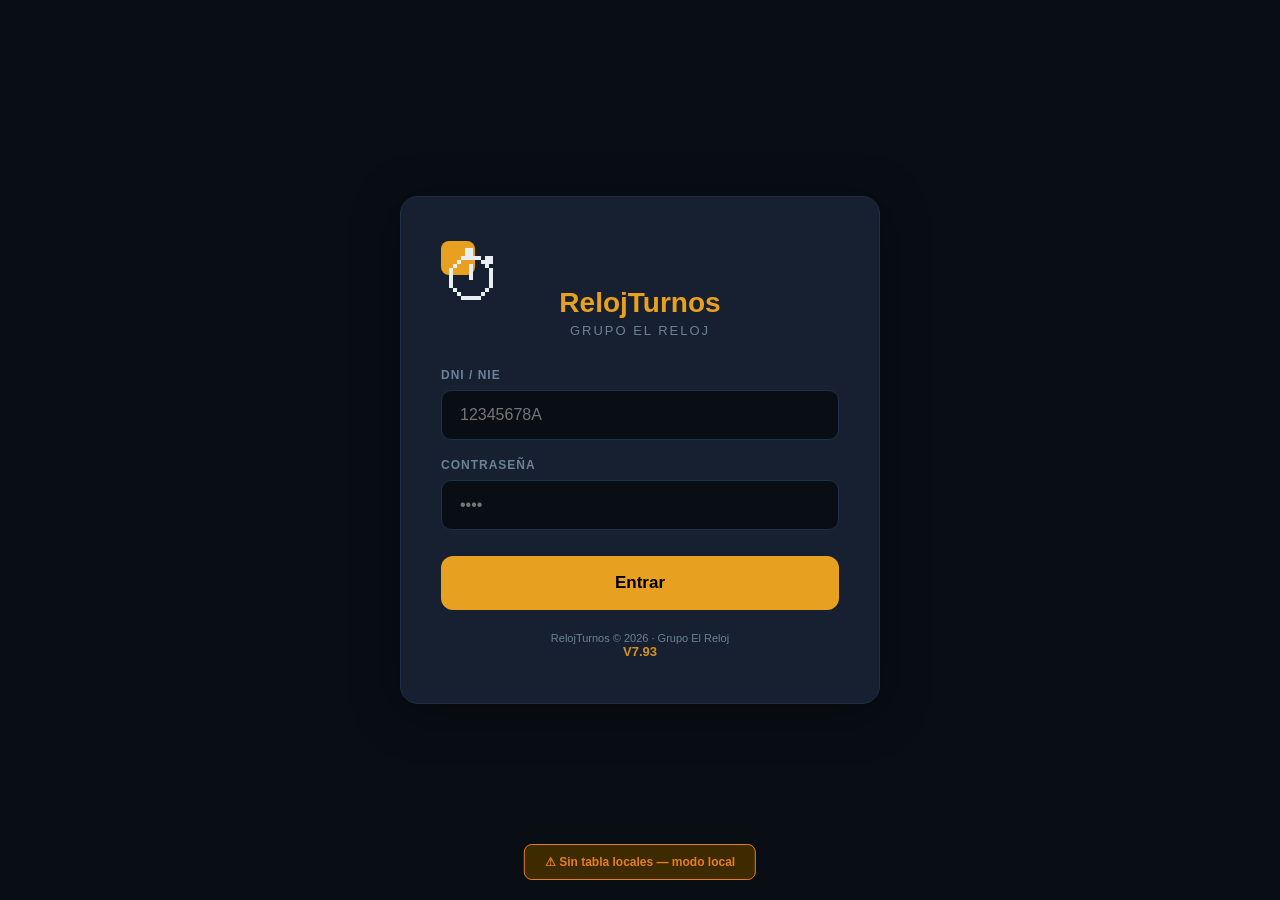
==== commit e78eca8d: "Add files via upload" ====
--- a/dev/index.html
+++ b/dev/index.html
@@ -3,7 +3,7 @@
 <head>
 <meta charset="UTF-8">
 <meta name="viewport" content="width=device-width, initial-scale=1.0">
-<title>RelojTurnos v7.92 – Grupo El Reloj</title>
+<title>RelojTurnos v7.93 – Grupo El Reloj</title>
 <link rel="stylesheet" href="style.css">
 </head>
 <body>
@@ -25,7 +25,7 @@
     </div>
     <div class="login-error" id="login-error" data-i18n="login_error">Usuario o contraseña incorrectos</div>
     <button class="login-btn" onclick="doLogin()" data-i18n="login_btn">🔒 Entrar</button>
-    <div class="login-footer">RelojTurnos © 2026 · Grupo El Reloj<br><span style="font-size:13px;font-weight:700;color:var(--accent);opacity:0.9">V7.92</span></div>
+    <div class="login-footer">RelojTurnos © 2026 · Grupo El Reloj<br><span style="font-size:13px;font-weight:700;color:var(--accent);opacity:0.9">V7.93</span></div>
   </div>
 </div>
 
@@ -94,10 +94,10 @@
       <button onclick="cerrarVacacionesModal()" style="background:none;border:none;color:var(--muted);font-size:22px;cursor:pointer;line-height:1">×</button>
     </div>
     <div style="display:grid;grid-template-columns:1fr 1fr;gap:8px;margin-bottom:8px">
-      <div><label style="font-size:11px;color:var(--muted);display:block;margin-bottom:3px">Fecha inicio</label><input type="date" id="vac-fecha-ini" style="width:100%;box-sizing:border-box;background:var(--darker);border:1px solid var(--border);border-radius:7px;padding:7px 8px;color:var(--text);font-size:13px;outline:none"></div>
-      <div><label style="font-size:11px;color:var(--muted);display:block;margin-bottom:3px">Fecha fin</label><input type="date" id="vac-fecha-fin" style="width:100%;box-sizing:border-box;background:var(--darker);border:1px solid var(--border);border-radius:7px;padding:7px 8px;color:var(--text);font-size:13px;outline:none"></div>
-    </div>
-    <div style="margin-bottom:12px"><label style="font-size:11px;color:var(--muted);display:block;margin-bottom:3px">Motivo (opcional)</label><select id="vac-motivo" style="width:100%;box-sizing:border-box;background:var(--darker);border:1px solid var(--border);border-radius:7px;padding:7px 10px;color:var(--text);font-size:13px;outline:none"><option value="">— (selecciona motivo)</option><option value="Vacaciones de verano">Vacaciones de verano</option><option value="Vacaciones de invierno">Vacaciones de invierno</option><option value="Fiestas pendientes">Fiestas pendientes</option><option value="Baja laboral">Baja laboral</option><option value="Baja por enfermedad">Baja por enfermedad</option><option value="Baja por accidente laboral">Baja por accidente laboral</option><option value="Permiso personal">Permiso personal</option><option value="Asuntos propios">Asuntos propios</option><option value="Maternidad / Paternidad">Maternidad / Paternidad</option><option value="Otro">Otro</option></select></div>
+      <div><label style="font-size:11px;color:var(--muted);display:block;margin-bottom:3px">Fecha inicio</label><input type="date" id="vac-fecha-ini" style="width:100%;box-sizing:border-box;background:var(--darker);border:1px solid var(--border);border-radius:7px;padding:7px 8px;color:var(--text);font-size:13px;outline:none;color-scheme:dark"></div>
+      <div><label style="font-size:11px;color:var(--muted);display:block;margin-bottom:3px">Fecha fin</label><input type="date" id="vac-fecha-fin" style="width:100%;box-sizing:border-box;background:var(--darker);border:1px solid var(--border);border-radius:7px;padding:7px 8px;color:var(--text);font-size:13px;outline:none;color-scheme:dark"></div>
+    </div>
+    <div style="margin-bottom:12px"><label style="font-size:11px;color:var(--muted);display:block;margin-bottom:3px">Motivo (opcional)</label><select id="vac-motivo" onchange="toggleOtroMotivo(this.value)" style="width:100%;box-sizing:border-box;background:var(--darker);border:1px solid var(--border);border-radius:7px;padding:7px 10px;color:var(--text);font-size:13px;outline:none"><option value="">— (selecciona motivo)</option><option value="Vacaciones de verano">Vacaciones de verano</option><option value="Vacaciones de invierno">Vacaciones de invierno</option><option value="Fiestas pendientes">Fiestas pendientes</option><option value="Baja laboral">Baja laboral</option><option value="Baja por enfermedad">Baja por enfermedad</option><option value="Baja por accidente laboral">Baja por accidente laboral</option><option value="Permiso personal">Permiso personal</option><option value="Asuntos propios">Asuntos propios</option><option value="Maternidad / Paternidad">Maternidad / Paternidad</option><option value="Otro">Otro</option></select><div id="vac-otro-wrap" style="display:none;margin-top:6px"><input type="text" id="vac-motivo-otro" placeholder="Escribe el motivo..." style="width:100%;box-sizing:border-box;background:var(--darker);border:1px solid var(--border);border-radius:7px;padding:7px 8px;color:var(--text);font-size:13px;outline:none"></div></div>
     <button onclick="guardarVacacion()" style="width:100%;background:var(--accent);border:none;border-radius:8px;color:#000;font-weight:700;padding:10px;font-size:13px;cursor:pointer;margin-bottom:14px">💾 Guardar periodo</button>
     <div style="font-size:11px;font-weight:700;color:var(--muted);margin-bottom:6px;text-transform:uppercase;letter-spacing:0.5px">Periodos registrados</div>
     <div id="vac-lista"></div>
@@ -135,7 +135,7 @@
     <div class="snav-item" id="snav-10" onclick="goStep(10);closeSidebar()">&#127912; Ajustes</div>
   </nav>
   <div id="sidebar-footer">
-    <div style="font-size:10px;color:var(--muted);text-align:center">RelojTurnos v7.92 &middot; Grupo El Reloj</div>
+    <div style="font-size:10px;color:var(--muted);text-align:center">RelojTurnos v7.93 &middot; Grupo El Reloj</div>
   </div>
 </div>
 <header style="display:none" id="app-header">
--- a/dev/style.css
+++ b/dev/style.css
@@ -274,3 +274,7 @@
 .cl-tarea-check.checked{background:var(--green);border-color:var(--green);color:#fff}
 .cl-tarea-texto{flex:1;font-size:14px;font-weight:500}
 .cl-tarea-hora{font-size:11px;color:var(--muted);flex-shrink:0}
+
+/* ===== DATE PICKER dark mode (v7.93) ===== */
+input[type="date"]::-webkit-calendar-picker-indicator{filter:invert(0.7);cursor:pointer;opacity:0.8}
+input[type="date"]::-webkit-calendar-picker-indicator:hover{opacity:1}
